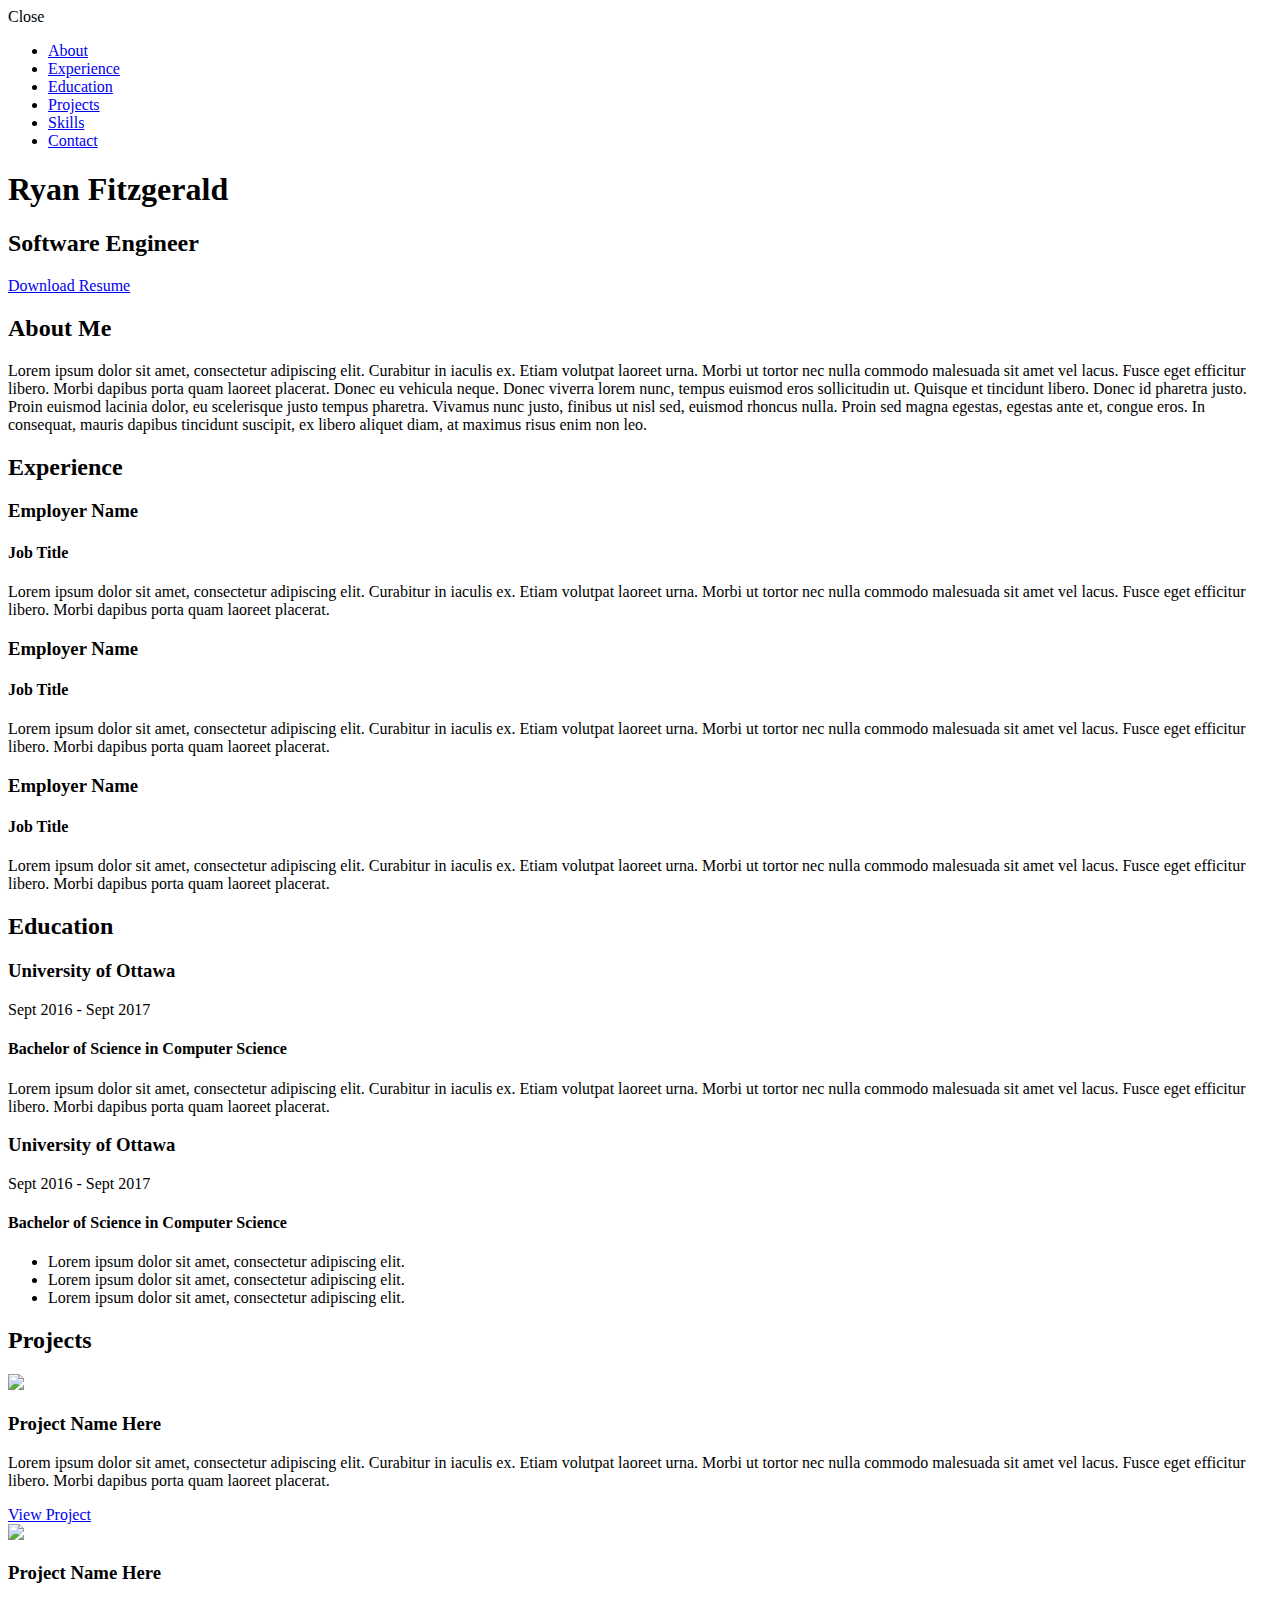
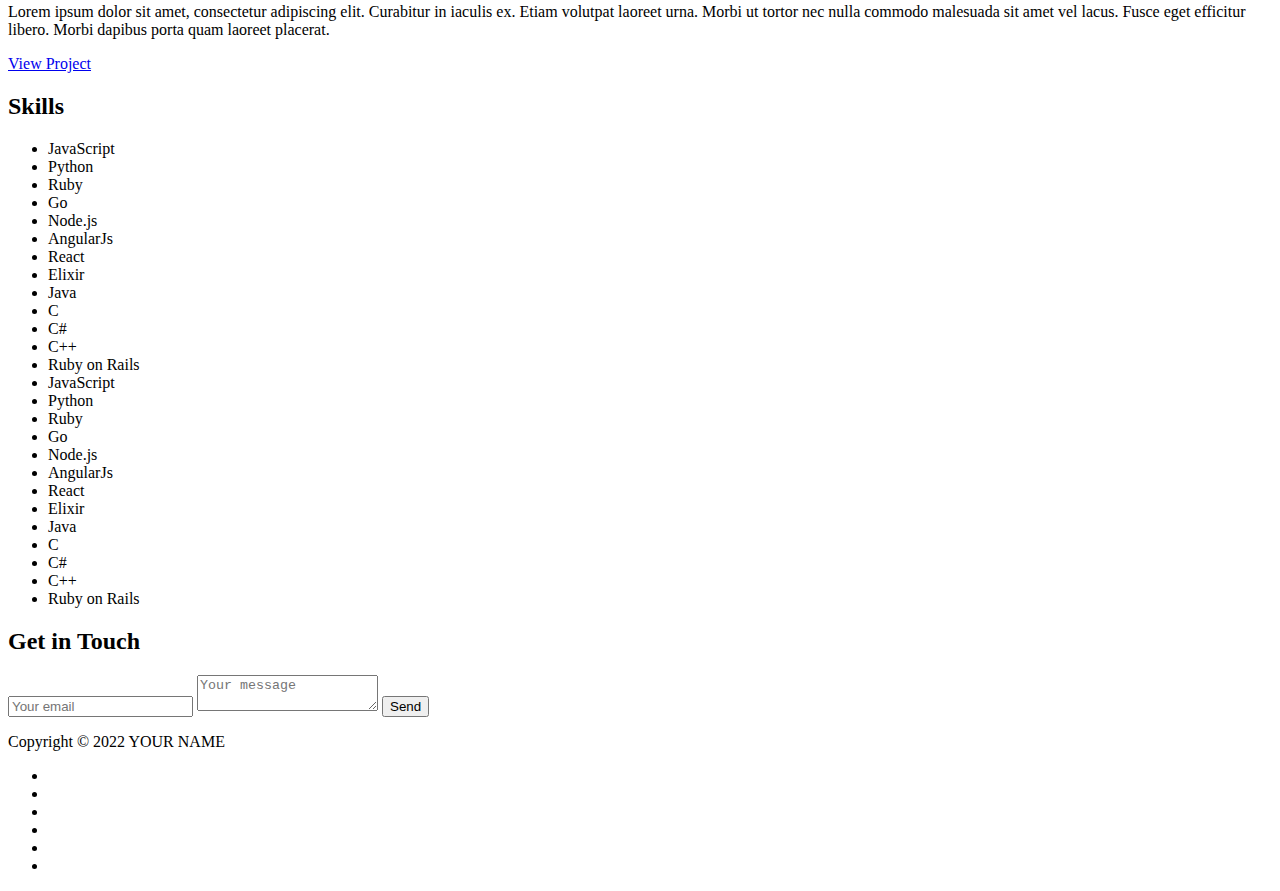
==== index.html @ 0be91e31 "Add files via upload" ====
<!DOCTYPE html>
<html class="no-js" lang="en">

<head>
    <meta charset="utf-8">
    <meta http-equiv="X-UA-Compatible" content="IE=edge">
    <meta name="viewport" content="width=device-width, initial-scale=1">
    <title>My Portfolio</title>
	<link rel="shortcut icon" href="favicon.ico" type="image/x-icon">
	<link rel="icon" href="favicon.ico" type="image/x-icon">
    <link href="https://fonts.googleapis.com/css?family=Lato:300,400,700,900" rel="stylesheet">
    <link rel="stylesheet" href="libs/font-awesome/css/font-awesome.min.css">
    <link href="css/bootstrap.min.css" rel="stylesheet">
    <link href="css/styles.css" rel="stylesheet">
</head>

<body>
    <div id="mobile-menu-open" class="shadow-large">
        <i class="fa fa-bars" aria-hidden="true"></i>
    </div>
    <!-- End #mobile-menu-toggle -->
    <header>
        <div id="mobile-menu-close">
            <span>Close</span> <i class="fa fa-times" aria-hidden="true"></i>
        </div>
        <ul id="menu" class="shadow">
            <li>
                <a href="#about">About</a>
            </li>
            <li>
                <a href="#experience">Experience</a>
            </li>
            <li>
                <a href="#education">Education</a>
            </li>
            <li>
                <a href="#projects">Projects</a>
            </li>
            <li>
                <a href="#skills">Skills</a>
            </li>
            <li>
                <a href="#contact">Contact</a>
            </li>
        </ul>
    </header>
    <!-- End header -->

    <div id="lead">
        <div id="lead-content">
            <h1>Ryan Fitzgerald</h1>
            <h2>Software Engineer</h2>
            <a href="#" class="btn-rounded-white">Download Resume</a>
        </div>
        <!-- End #lead-content -->

        <div id="lead-overlay"></div>

        <div id="lead-down">
            <span>
                <i class="fa fa-chevron-down" aria-hidden="true"></i>
            </span>
        </div>
        <!-- End #lead-down -->
    </div>
    <!-- End #lead -->

    <div id="about">
        <div class="container">
            <div class="row">
                <div class="col-md-4">
                    <h2 class="heading">About Me</h2>
                </div>
                <div class="col-md-8">
                    <p>
                        Lorem ipsum dolor sit amet, consectetur adipiscing elit. Curabitur in iaculis ex. Etiam volutpat laoreet urna. Morbi ut tortor nec nulla commodo malesuada sit amet vel lacus. Fusce eget efficitur libero. Morbi dapibus porta quam laoreet placerat. Donec
                        eu vehicula neque. Donec viverra lorem nunc, tempus euismod eros sollicitudin ut. Quisque et tincidunt libero. Donec id pharetra justo. Proin euismod lacinia dolor, eu scelerisque justo tempus pharetra. Vivamus nunc justo, finibus
                        ut nisl sed, euismod rhoncus nulla. Proin sed magna egestas, egestas ante et, congue eros. In consequat, mauris dapibus tincidunt suscipit, ex libero aliquet diam, at maximus risus enim non leo.
                    </p>
                </div>
            </div>
        </div>
    </div>
    <!-- End #about -->

    <div id="experience" class="background-alt">
        <h2 class="heading">Experience</h2>
        <div id="experience-timeline">
            <div data-date="September 2015 – September 2016">
                <h3>Employer Name</h3>
                <h4>Job Title</h4>
                <p>
                    Lorem ipsum dolor sit amet, consectetur adipiscing elit. Curabitur in iaculis ex. Etiam volutpat laoreet urna. Morbi ut tortor nec nulla commodo malesuada sit amet vel lacus. Fusce eget efficitur libero. Morbi dapibus porta quam laoreet placerat.
                </p>
            </div>

            <div data-date="September 2015 – September 2016">
                <h3>Employer Name</h3>
                <h4>Job Title</h4>
                <p>
                    Lorem ipsum dolor sit amet, consectetur adipiscing elit. Curabitur in iaculis ex. Etiam volutpat laoreet urna. Morbi ut tortor nec nulla commodo malesuada sit amet vel lacus. Fusce eget efficitur libero. Morbi dapibus porta quam laoreet placerat.
                </p>
            </div>

            <div data-date="September 2015 – September 2016">
                <h3>Employer Name</h3>
                <h4>Job Title</h4>
                <p>
                    Lorem ipsum dolor sit amet, consectetur adipiscing elit. Curabitur in iaculis ex. Etiam volutpat laoreet urna. Morbi ut tortor nec nulla commodo malesuada sit amet vel lacus. Fusce eget efficitur libero. Morbi dapibus porta quam laoreet placerat.
                </p>
            </div>
        </div>
    </div>
    <!-- End #experience -->

    <div id="education">
        <h2 class="heading">Education</h2>
        <div class="education-block">
            <h3>University of Ottawa</h3>
            <span class="education-date">Sept 2016 - Sept 2017</span>
            <h4>Bachelor of Science in Computer Science</h4>
            <p>
                Lorem ipsum dolor sit amet, consectetur adipiscing elit. Curabitur in iaculis ex. Etiam volutpat laoreet urna. Morbi ut tortor nec nulla commodo malesuada sit amet vel lacus. Fusce eget efficitur libero. Morbi dapibus porta quam laoreet placerat.
            </p>
        </div>
        <!-- End .education-block -->

        <div class="education-block">
            <h3>University of Ottawa</h3>
            <span class="education-date">Sept 2016 - Sept 2017</span>
            <h4>Bachelor of Science in Computer Science</h4>
            <ul>
                <li>
                    Lorem ipsum dolor sit amet, consectetur adipiscing elit.
                </li>
                <li>
                    Lorem ipsum dolor sit amet, consectetur adipiscing elit.
                </li>
                <li>
                    Lorem ipsum dolor sit amet, consectetur adipiscing elit.
                </li>
            </ul>
        </div>
        <!-- End .education-block -->
    </div>
    <!-- End #education -->

    <div id="projects" class="background-alt">
        <h2 class="heading">Projects</h2>
        <div class="container">
            <div class="row">
                <div class="project shadow-large">
                    <div class="project-image">
                        <img src="images/project.jpg" />
                    </div>
                    <!-- End .project-image -->
                    <div class="project-info">
                        <h3>Project Name Here</h3>
                        <p>
                            Lorem ipsum dolor sit amet, consectetur adipiscing elit. Curabitur in iaculis ex. Etiam volutpat laoreet urna. Morbi ut tortor nec nulla commodo malesuada sit amet vel lacus. Fusce eget efficitur libero. Morbi dapibus porta quam laoreet placerat.
                        </p>
                        <a href="#">View Project</a>
                    </div>
                    <!-- End .project-info -->
                </div>
                <!-- End .project -->

                <div class="project shadow-large">
                    <div class="project-image">
                        <img src="images/project.jpg" />
                    </div>
                    <!-- End .project-image -->
                    <div class="project-info">
                        <h3>Project Name Here</h3>
                        <p>
                            Lorem ipsum dolor sit amet, consectetur adipiscing elit. Curabitur in iaculis ex. Etiam volutpat laoreet urna. Morbi ut tortor nec nulla commodo malesuada sit amet vel lacus. Fusce eget efficitur libero. Morbi dapibus porta quam laoreet placerat.
                        </p>
                        <a href="#">View Project</a>
                    </div>
                    <!-- End .project-info -->
                </div>
                <!-- End .project -->
            </div>
        </div>
    </div>
    <!-- End #projects -->

    <div id="skills">
        <h2 class="heading">Skills</h2>
        <ul>
            <li>JavaScript</li>
            <li>Python</li>
            <li>Ruby</li>
            <li>Go</li>
            <li>Node.js</li>
            <li>AngularJs</li>
            <li>React</li>
            <li>Elixir</li>
            <li>Java</li>
            <li>C</li>
            <li>C#</li>
            <li>C++</li>
            <li>Ruby on Rails</li>
            <li>JavaScript</li>
            <li>Python</li>
            <li>Ruby</li>
            <li>Go</li>
            <li>Node.js</li>
            <li>AngularJs</li>
            <li>React</li>
            <li>Elixir</li>
            <li>Java</li>
            <li>C</li>
            <li>C#</li>
            <li>C++</li>
            <li>Ruby on Rails</li>
        </ul>
    </div>
    <!-- End #skills -->

    <div id="contact">
        <h2>Get in Touch</h2>
        <div id="contact-form">
            <form method="POST" action="https://formspree.io/email@email.com">
                <input type="hidden" name="_subject" value="Contact request from personal website" />
                <input type="email" name="_replyto" placeholder="Your email" required>
                <textarea name="message" placeholder="Your message" required></textarea>
                <button type="submit">Send</button>
            </form>
        </div>
        <!-- End #contact-form -->
    </div>
    <!-- End #contact -->

    <footer>
        <div class="container">
            <div class="row">
                <div class="col-sm-5 copyright">
                    <p>
                        Copyright &copy; <span id="current-year">2022</span> YOUR NAME
                    </p>
                </div>
                <div class="col-sm-2 top">
                    <span id="to-top">
                        <i class="fa fa-chevron-up" aria-hidden="true"></i>
                    </span>
                </div>
                <div class="col-sm-5 social">
                    <ul>
                        <li>
                            <a href="https://github.com/" target="_blank"><i class="fa fa-github" aria-hidden="true"></i></a>
                        </li>
                        <li>
                            <a href="https://stackoverflow.com/" target="_blank"><i class="fa fa-stack-overflow" aria-hidden="true"></i></a>
                        </li>
                        <li>
                            <a href="https://linkedin.com/" target="_blank"><i class="fa fa-linkedin" aria-hidden="true"></i></a>
                        </li>
                        <li>
                            <a href="https://www.facebook.com/" target="_blank"><i class="fa fa-facebook" aria-hidden="true"></i></a>
                        </li>
                        <li>
                            <a href="https://twitter.com/" target="_blank"><i class="fa fa-twitter" aria-hidden="true"></i></a>
                        </li>
                        <li>
                            <a href="https://plus.google.com/" target="_blank"><i class="fa fa-google-plus" aria-hidden="true"></i></a>
                        </li>
                    </ul>
                </div>
            </div>
        </div>
    </footer>
    <!-- End footer -->

    <script src="https://ajax.googleapis.com/ajax/libs/jquery/1.12.4/jquery.min.js"></script>
    <script src="js/scripts.min.js"></script>
</body>

</html>
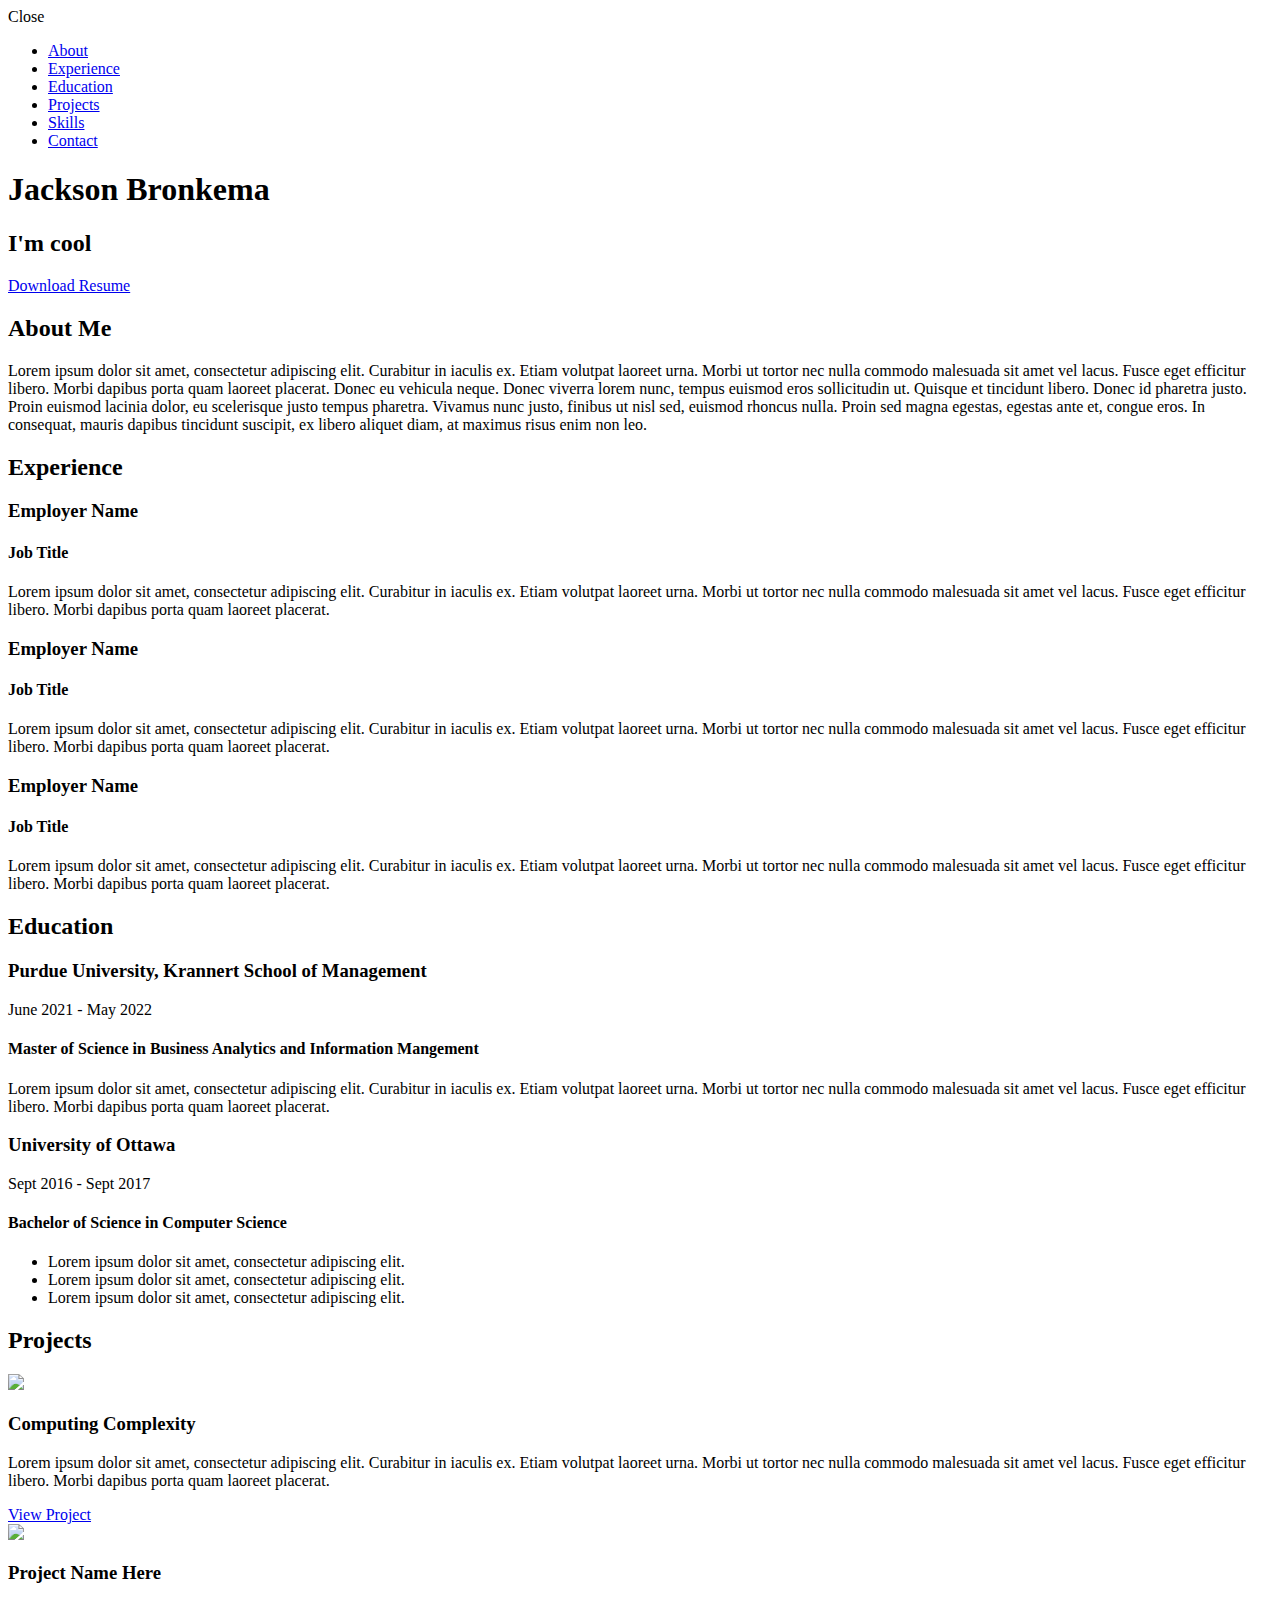
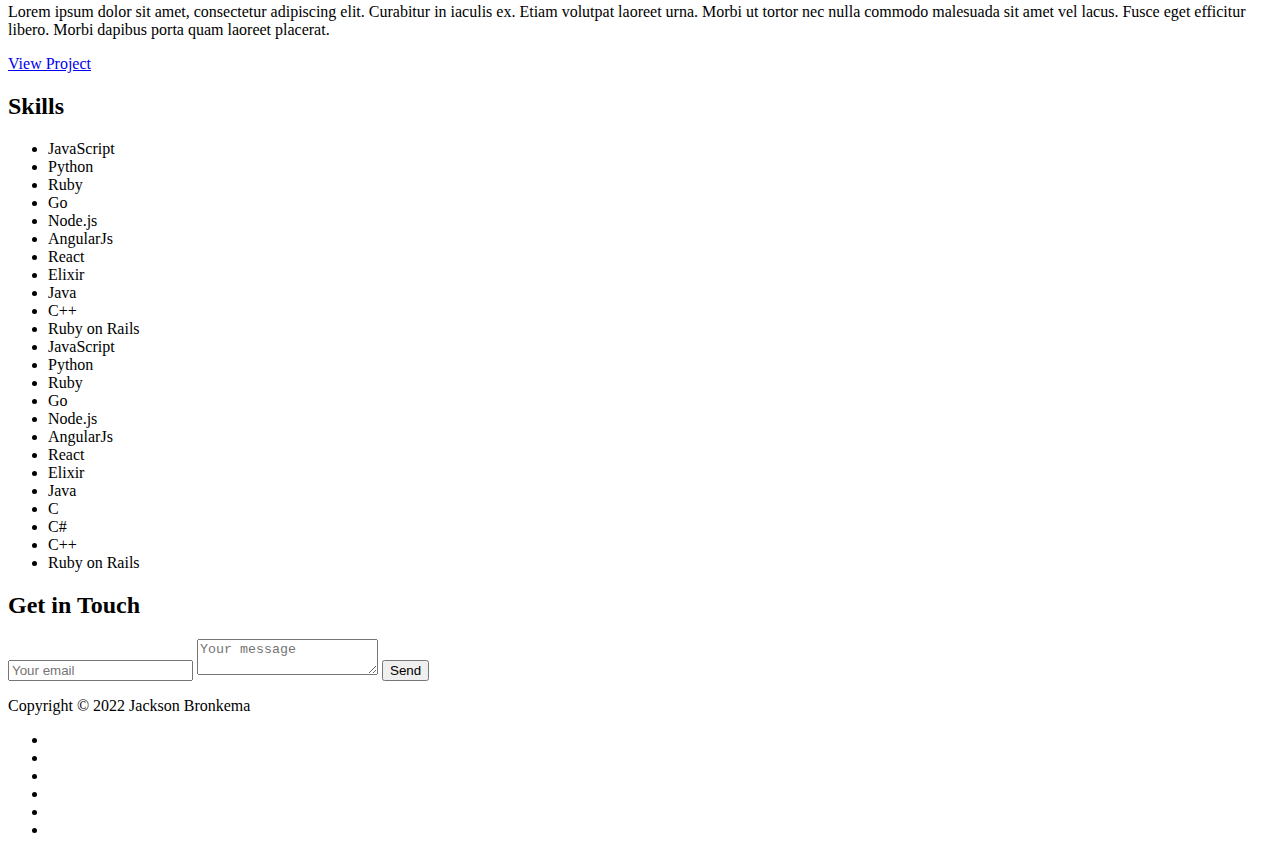
==== commit e315592c: "Add files via upload" ====
--- a/index.html
+++ b/index.html
@@ -48,9 +48,9 @@
 
     <div id="lead">
         <div id="lead-content">
-            <h1>Ryan Fitzgerald</h1>
-            <h2>Software Engineer</h2>
-            <a href="#" class="btn-rounded-white">Download Resume</a>
+            <h1>Jackson Bronkema</h1>
+            <h2>I'm cool</h2>
+            <a href="Jackson Bronkema Resume.pdf" class="btn-rounded-white">Download Resume</a>
         </div>
         <!-- End #lead-content -->
 
@@ -116,9 +116,9 @@
     <div id="education">
         <h2 class="heading">Education</h2>
         <div class="education-block">
-            <h3>University of Ottawa</h3>
-            <span class="education-date">Sept 2016 - Sept 2017</span>
-            <h4>Bachelor of Science in Computer Science</h4>
+            <h3>Purdue University, Krannert School of Management</h3>
+            <span class="education-date">June 2021 - May 2022</span>
+            <h4>Master of Science in Business Analytics and Information Mangement</h4>
             <p>
                 Lorem ipsum dolor sit amet, consectetur adipiscing elit. Curabitur in iaculis ex. Etiam volutpat laoreet urna. Morbi ut tortor nec nulla commodo malesuada sit amet vel lacus. Fusce eget efficitur libero. Morbi dapibus porta quam laoreet placerat.
             </p>
@@ -151,6 +151,22 @@
             <div class="row">
                 <div class="project shadow-large">
                     <div class="project-image">
+                        <img src="images/toyota.jpg" />
+                    </div>
+                    <!-- End .project-image -->
+                    <div class="project-info">
+                        <h3>Computing Complexity</h3>
+                        <p>
+                            Lorem ipsum dolor sit amet, consectetur adipiscing elit. Curabitur in iaculis ex. Etiam volutpat laoreet urna. Morbi ut tortor nec nulla commodo malesuada sit amet vel lacus. Fusce eget efficitur libero. Morbi dapibus porta quam laoreet placerat.
+                        </p>
+                        <a href="portfolio/aud.html">View Project</a>
+                    </div>
+                    <!-- End .project-info -->
+                </div>
+                <!-- End .project -->
+
+                <div class="project shadow-large">
+                    <div class="project-image">
                         <img src="images/project.jpg" />
                     </div>
                     <!-- End .project-image -->
@@ -159,23 +175,7 @@
                         <p>
                             Lorem ipsum dolor sit amet, consectetur adipiscing elit. Curabitur in iaculis ex. Etiam volutpat laoreet urna. Morbi ut tortor nec nulla commodo malesuada sit amet vel lacus. Fusce eget efficitur libero. Morbi dapibus porta quam laoreet placerat.
                         </p>
-                        <a href="#">View Project</a>
-                    </div>
-                    <!-- End .project-info -->
-                </div>
-                <!-- End .project -->
-
-                <div class="project shadow-large">
-                    <div class="project-image">
-                        <img src="images/project.jpg" />
-                    </div>
-                    <!-- End .project-image -->
-                    <div class="project-info">
-                        <h3>Project Name Here</h3>
-                        <p>
-                            Lorem ipsum dolor sit amet, consectetur adipiscing elit. Curabitur in iaculis ex. Etiam volutpat laoreet urna. Morbi ut tortor nec nulla commodo malesuada sit amet vel lacus. Fusce eget efficitur libero. Morbi dapibus porta quam laoreet placerat.
-                        </p>
-                        <a href="#">View Project</a>
+                        <a href="portfolio/hulu.html">View Project</a>
                     </div>
                     <!-- End .project-info -->
                 </div>
@@ -197,8 +197,6 @@
             <li>React</li>
             <li>Elixir</li>
             <li>Java</li>
-            <li>C</li>
-            <li>C#</li>
             <li>C++</li>
             <li>Ruby on Rails</li>
             <li>JavaScript</li>
@@ -237,7 +235,7 @@
             <div class="row">
                 <div class="col-sm-5 copyright">
                     <p>
-                        Copyright &copy; <span id="current-year">2022</span> YOUR NAME
+                        Copyright &copy; <span id="current-year">2022</span> Jackson Bronkema
                     </p>
                 </div>
                 <div class="col-sm-2 top">
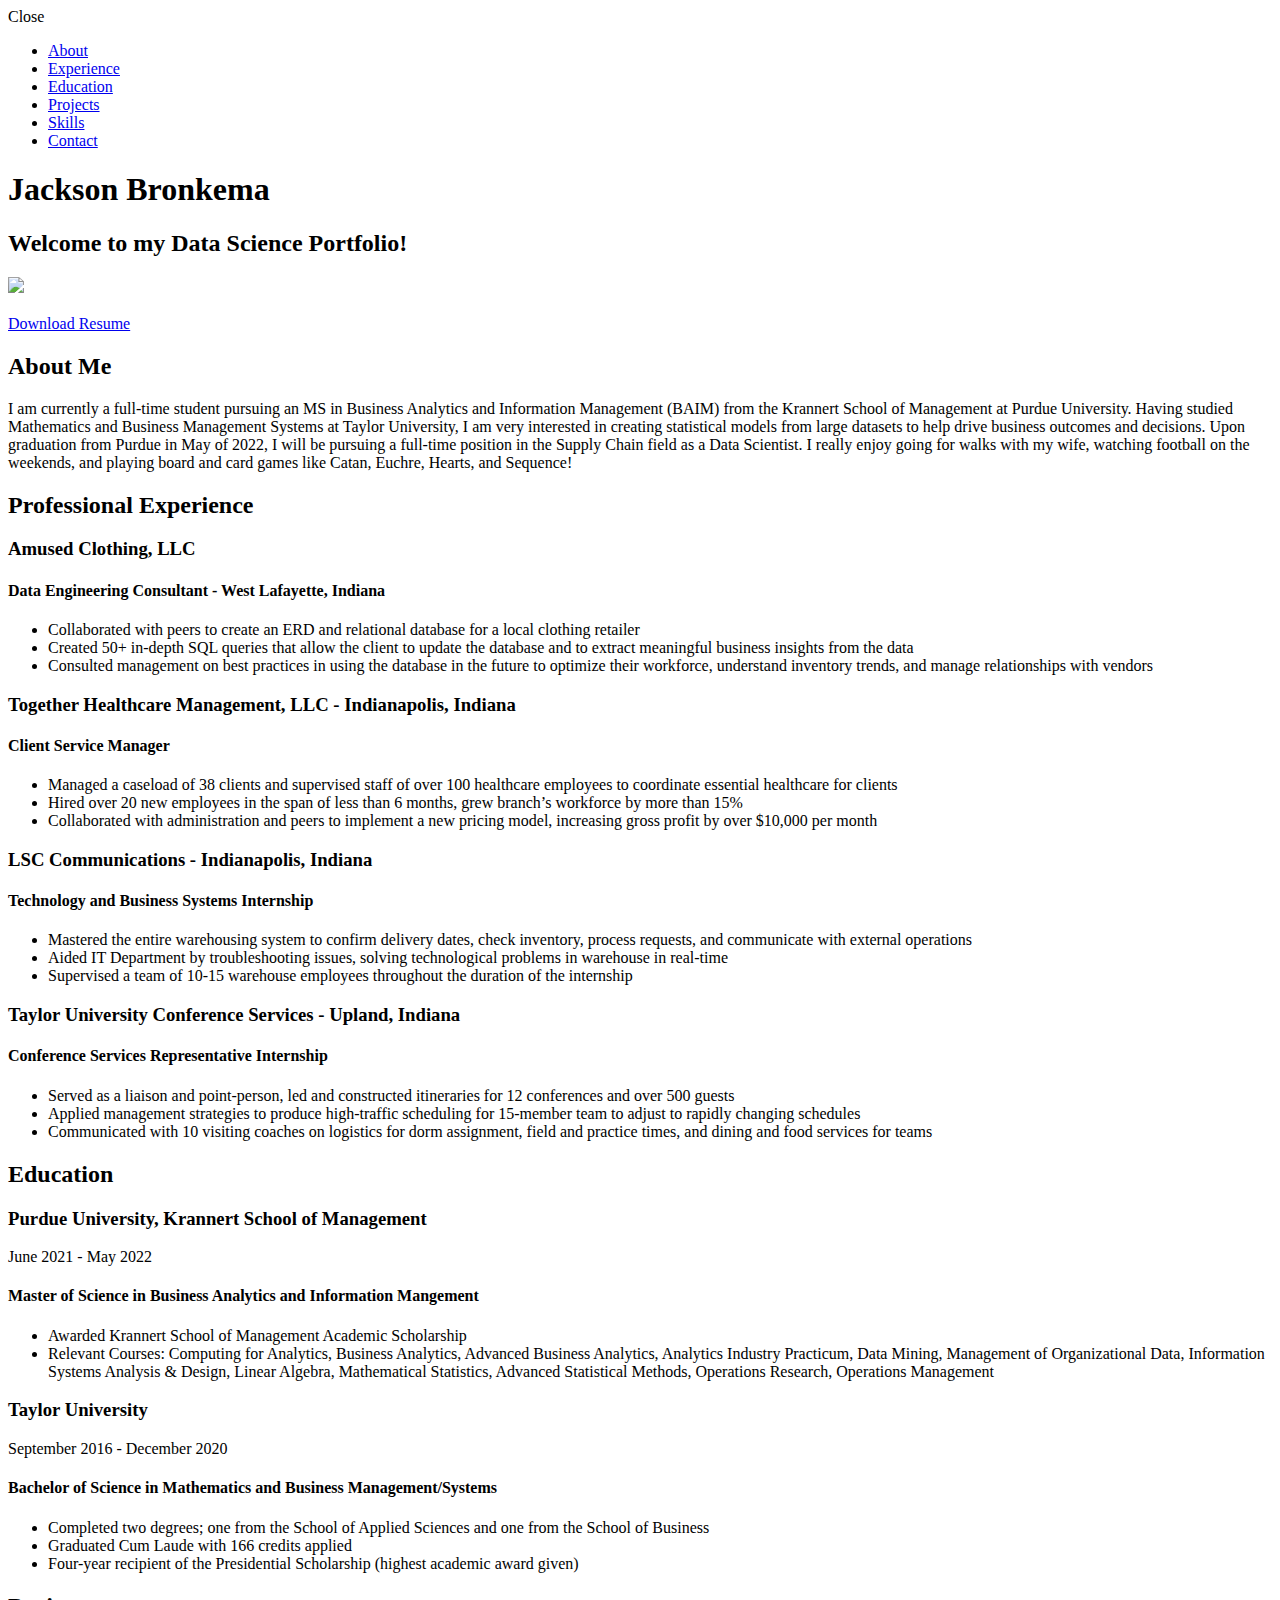
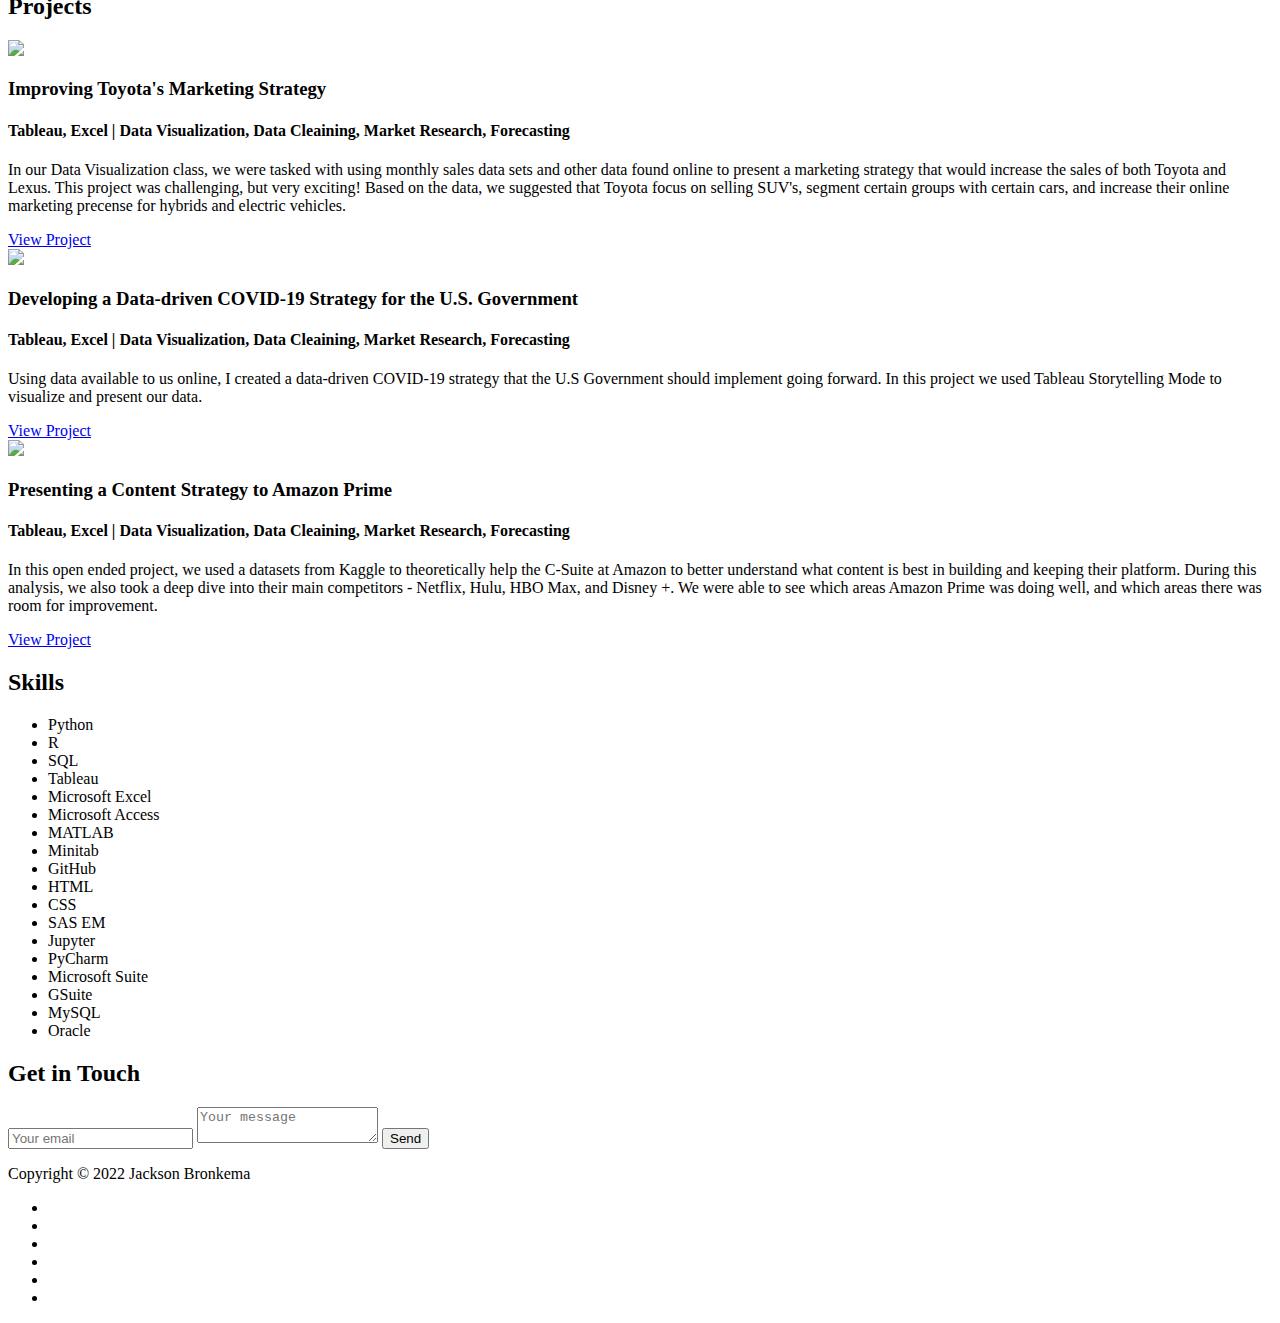
==== commit 5fb57112: "Add files via upload" ====
--- a/index.html
+++ b/index.html
@@ -5,7 +5,7 @@
     <meta charset="utf-8">
     <meta http-equiv="X-UA-Compatible" content="IE=edge">
     <meta name="viewport" content="width=device-width, initial-scale=1">
-    <title>My Portfolio</title>
+    <title>Jackson Bronkema's Portfolio</title>
 	<link rel="shortcut icon" href="favicon.ico" type="image/x-icon">
 	<link rel="icon" href="favicon.ico" type="image/x-icon">
     <link href="https://fonts.googleapis.com/css?family=Lato:300,400,700,900" rel="stylesheet">
@@ -49,7 +49,10 @@
     <div id="lead">
         <div id="lead-content">
             <h1>Jackson Bronkema</h1>
-            <h2>I'm cool</h2>
+            <h2>Welcome to my Data Science Portfolio!</h2>
+            <img src="images/small_headshot.jpg" />
+            <br>
+            <br>
             <a href="Jackson Bronkema Resume.pdf" class="btn-rounded-white">Download Resume</a>
         </div>
         <!-- End #lead-content -->
@@ -73,9 +76,11 @@
                 </div>
                 <div class="col-md-8">
                     <p>
-                        Lorem ipsum dolor sit amet, consectetur adipiscing elit. Curabitur in iaculis ex. Etiam volutpat laoreet urna. Morbi ut tortor nec nulla commodo malesuada sit amet vel lacus. Fusce eget efficitur libero. Morbi dapibus porta quam laoreet placerat. Donec
-                        eu vehicula neque. Donec viverra lorem nunc, tempus euismod eros sollicitudin ut. Quisque et tincidunt libero. Donec id pharetra justo. Proin euismod lacinia dolor, eu scelerisque justo tempus pharetra. Vivamus nunc justo, finibus
-                        ut nisl sed, euismod rhoncus nulla. Proin sed magna egestas, egestas ante et, congue eros. In consequat, mauris dapibus tincidunt suscipit, ex libero aliquet diam, at maximus risus enim non leo.
+                      I am currently a full-time student pursuing an MS in Business Analytics and Information Management (BAIM)
+                      from the Krannert School of Management at Purdue University. Having studied Mathematics and Business Management Systems at
+                      Taylor University, I am very interested in creating statistical models from large datasets to help drive business outcomes
+                      and decisions. Upon graduation from Purdue in May of 2022, I will be pursuing a full-time position in the Supply Chain field as a Data Scientist.
+                      I really enjoy going for walks with my wife, watching football on the weekends, and playing board and card games like Catan, Euchre, Hearts, and Sequence!
                     </p>
                 </div>
             </div>
@@ -84,33 +89,79 @@
     <!-- End #about -->
 
     <div id="experience" class="background-alt">
-        <h2 class="heading">Experience</h2>
+        <h2 class="heading">Professional Experience</h2>
         <div id="experience-timeline">
-            <div data-date="September 2015 – September 2016">
-                <h3>Employer Name</h3>
-                <h4>Job Title</h4>
-                <p>
-                    Lorem ipsum dolor sit amet, consectetur adipiscing elit. Curabitur in iaculis ex. Etiam volutpat laoreet urna. Morbi ut tortor nec nulla commodo malesuada sit amet vel lacus. Fusce eget efficitur libero. Morbi dapibus porta quam laoreet placerat.
-                </p>
-            </div>
-
-            <div data-date="September 2015 – September 2016">
-                <h3>Employer Name</h3>
-                <h4>Job Title</h4>
-                <p>
-                    Lorem ipsum dolor sit amet, consectetur adipiscing elit. Curabitur in iaculis ex. Etiam volutpat laoreet urna. Morbi ut tortor nec nulla commodo malesuada sit amet vel lacus. Fusce eget efficitur libero. Morbi dapibus porta quam laoreet placerat.
-                </p>
-            </div>
-
-            <div data-date="September 2015 – September 2016">
-                <h3>Employer Name</h3>
-                <h4>Job Title</h4>
-                <p>
-                    Lorem ipsum dolor sit amet, consectetur adipiscing elit. Curabitur in iaculis ex. Etiam volutpat laoreet urna. Morbi ut tortor nec nulla commodo malesuada sit amet vel lacus. Fusce eget efficitur libero. Morbi dapibus porta quam laoreet placerat.
-                </p>
-            </div>
-        </div>
-    </div>
+            <div data-date="October 2021 – December 2021">
+                <h3>Amused Clothing, LLC</h3>
+                <h4>Data Engineering Consultant - West Lafayette, Indiana</h4>
+                <ul>
+                    <li>
+                    Collaborated with peers to create an ERD and relational database for a local clothing retailer
+                    </li>
+                    <li>
+                    Created 50+ in-depth SQL queries that allow the client to update the database and to extract meaningful business insights from the data
+                    </li>
+                    <li>
+                    Consulted management on best practices in using the database in the future to optimize their workforce, understand inventory trends, and manage relationships with vendors
+                    </li>
+                </ul>
+            </div>
+
+            <div data-date="January 2021 – May 2021">
+                <h3>Together Healthcare Management, LLC - Indianapolis, Indiana</h3>
+                <h4>Client Service Manager</h4>
+                <ul>
+                    <li>
+                    Managed a caseload of 38 clients and supervised staff of over 100 healthcare employees to coordinate essential healthcare for clients
+                    </li>
+                    <li>
+                    Hired over 20 new employees in the span of less than 6 months, grew branch’s workforce by more than 15%
+                    </li>
+                    <li>
+                    Collaborated with administration and peers to implement a new pricing model, increasing gross profit by over $10,000 per month
+                    </li>
+                </ul>
+            </div>
+
+            <div data-date="May 2019 – August 2019">
+                <h3>LSC Communications - Indianapolis, Indiana</h3>
+                <h4>Technology and Business Systems Internship</h4>
+                <ul>
+                    <li>
+                    Mastered the entire warehousing system to confirm delivery dates, check inventory, process requests, and communicate with external operations
+                    <li>
+                    Aided IT Department by troubleshooting issues, solving technological problems in warehouse in real-time
+                    </li>
+                    <li>
+                    Supervised a team of 10-15 warehouse employees throughout the duration of the internship
+                    </li>
+                </ul>
+            </div>
+
+            <div data-date="May 2019 – August 2019">
+                <h3>Taylor University Conference Services - Upland, Indiana</h3>
+                <h4>Conference Services Representative Internship</h4>
+                <ul>
+                    <li>
+                    Served as a liaison and point-person, led and constructed itineraries for 12 conferences and over 500 guests
+                    </li>
+                    <li>
+                    Applied management strategies to produce high-traffic scheduling for 15-member team to adjust to rapidly changing schedules
+                    </li>
+                    <li>
+                    Communicated with 10 visiting coaches on logistics for dorm assignment, field and practice times, and dining and food services for teams
+                    </li>
+                </ul>
+              </div>
+            </div>
+          </div>
+
+        </div>
+    </div>
+
+
+
+
     <!-- End #experience -->
 
     <div id="education">
@@ -119,25 +170,31 @@
             <h3>Purdue University, Krannert School of Management</h3>
             <span class="education-date">June 2021 - May 2022</span>
             <h4>Master of Science in Business Analytics and Information Mangement</h4>
-            <p>
-                Lorem ipsum dolor sit amet, consectetur adipiscing elit. Curabitur in iaculis ex. Etiam volutpat laoreet urna. Morbi ut tortor nec nulla commodo malesuada sit amet vel lacus. Fusce eget efficitur libero. Morbi dapibus porta quam laoreet placerat.
-            </p>
+            <ul>
+                <li>
+                Awarded Krannert School of Management Academic Scholarship
+                </li>
+                <li>
+                Relevant Courses: Computing for Analytics, Business Analytics, Advanced Business Analytics, Analytics Industry Practicum, Data Mining, Management of Organizational Data, Information Systems Analysis & Design, Linear Algebra, Mathematical Statistics, Advanced Statistical Methods, Operations Research, Operations Management
+                </li>
+            </ul>
+
         </div>
         <!-- End .education-block -->
 
         <div class="education-block">
-            <h3>University of Ottawa</h3>
-            <span class="education-date">Sept 2016 - Sept 2017</span>
-            <h4>Bachelor of Science in Computer Science</h4>
+            <h3>Taylor University</h3>
+            <span class="education-date">September 2016 - December 2020</span>
+            <h4>Bachelor of Science in Mathematics and Business Management/Systems</h4>
             <ul>
                 <li>
-                    Lorem ipsum dolor sit amet, consectetur adipiscing elit.
-                </li>
-                <li>
-                    Lorem ipsum dolor sit amet, consectetur adipiscing elit.
-                </li>
-                <li>
-                    Lorem ipsum dolor sit amet, consectetur adipiscing elit.
+                Completed two degrees; one from the School of Applied Sciences and one from the School of Business
+                </li>
+                <li>
+                Graduated Cum Laude with 166 credits applied
+                </li>
+                <li>
+                Four-year recipient of the Presidential Scholarship (highest academic award given)
                 </li>
             </ul>
         </div>
@@ -155,11 +212,15 @@
                     </div>
                     <!-- End .project-image -->
                     <div class="project-info">
-                        <h3>Computing Complexity</h3>
+                        <h3>Improving Toyota's Marketing Strategy</h3>
+                        <h4>Tableau, Excel | Data Visualization, Data Cleaining, Market Research, Forecasting</h4>
                         <p>
-                            Lorem ipsum dolor sit amet, consectetur adipiscing elit. Curabitur in iaculis ex. Etiam volutpat laoreet urna. Morbi ut tortor nec nulla commodo malesuada sit amet vel lacus. Fusce eget efficitur libero. Morbi dapibus porta quam laoreet placerat.
+                            In our Data Visualization class, we were tasked with using monthly sales data sets and other data found online to present
+                            a marketing strategy that would increase the sales of both Toyota and Lexus. This project was challenging, but very exciting!
+                            Based on the data, we suggested that Toyota focus on selling SUV's, segment certain groups with certain cars, and increase
+                            their online marketing precense for hybrids and electric vehicles.
                         </p>
-                        <a href="portfolio/aud.html">View Project</a>
+                        <a href="portfolio/toyota.html">View Project</a>
                     </div>
                     <!-- End .project-info -->
                 </div>
@@ -167,51 +228,71 @@
 
                 <div class="project shadow-large">
                     <div class="project-image">
-                        <img src="images/project.jpg" />
+                        <img src="images/covid_image.jpg" />
                     </div>
                     <!-- End .project-image -->
                     <div class="project-info">
-                        <h3>Project Name Here</h3>
+                        <h3>Developing a Data-driven COVID-19 Strategy for the U.S. Government</h3>
+                        <h4>Tableau, Excel | Data Visualization, Data Cleaining, Market Research, Forecasting</h4>
                         <p>
-                            Lorem ipsum dolor sit amet, consectetur adipiscing elit. Curabitur in iaculis ex. Etiam volutpat laoreet urna. Morbi ut tortor nec nulla commodo malesuada sit amet vel lacus. Fusce eget efficitur libero. Morbi dapibus porta quam laoreet placerat.
+                            Using data available to us online, I created a data-driven COVID-19 strategy that the U.S Government should implement
+                            going forward. In this project we used Tableau Storytelling Mode to visualize and present our data.
                         </p>
                         <a href="portfolio/hulu.html">View Project</a>
                     </div>
                     <!-- End .project-info -->
                 </div>
                 <!-- End .project -->
-            </div>
-        </div>
-    </div>
+
+                <div class="project shadow-large">
+                    <div class="project-image">
+                        <img src="images/amazon_prime_image.jpg" />
+                    </div>
+                    <!-- End .project-image -->
+                    <div class="project-info">
+                        <h3>Presenting a Content Strategy to Amazon Prime</h3>
+                        <h4>Tableau, Excel | Data Visualization, Data Cleaining, Market Research, Forecasting</h4>
+                        <p>
+                            In this open ended project, we used a datasets from Kaggle to theoretically help the C-Suite at Amazon to better understand
+                            what content is best in building and keeping their platform. During this analysis, we also took a deep dive into their main
+                            competitors - Netflix, Hulu, HBO Max, and Disney +. We were able to see which areas Amazon Prime was doing well,
+                            and which areas there was room for improvement.
+                        </p>
+                        <a href="portfolio/hulu.html">View Project</a>
+                    </div>
+                    <!-- End .project-info -->
+                </div>
+                <!-- End .project -->
+
+            </div>
+        </div>
+    </div>
+
+
     <!-- End #projects -->
 
     <div id="skills">
         <h2 class="heading">Skills</h2>
         <ul>
-            <li>JavaScript</li>
             <li>Python</li>
-            <li>Ruby</li>
-            <li>Go</li>
-            <li>Node.js</li>
-            <li>AngularJs</li>
-            <li>React</li>
-            <li>Elixir</li>
-            <li>Java</li>
-            <li>C++</li>
-            <li>Ruby on Rails</li>
-            <li>JavaScript</li>
-            <li>Python</li>
-            <li>Ruby</li>
-            <li>Go</li>
-            <li>Node.js</li>
-            <li>AngularJs</li>
-            <li>React</li>
-            <li>Elixir</li>
-            <li>Java</li>
-            <li>C</li>
-            <li>C#</li>
-            <li>C++</li>
-            <li>Ruby on Rails</li>
+            <li>R</li>
+            <li>SQL</li>
+            <li>Tableau</li>
+            <li>Microsoft Excel</li>
+            <li>Microsoft Access</li>
+            <li>MATLAB</li>
+            <li>Minitab</li>
+            <li>GitHub</li>
+            <li>HTML</li>
+            <li>CSS</li>
+            <li>SAS EM</li>
+            <li>Jupyter</li>
+            <li>PyCharm</li>
+            <li>Microsoft Suite</li>
+            <li>GSuite</li>
+            <li>MySQL</li>
+            <li>Oracle</li>
+
         </ul>
     </div>
     <!-- End #skills -->
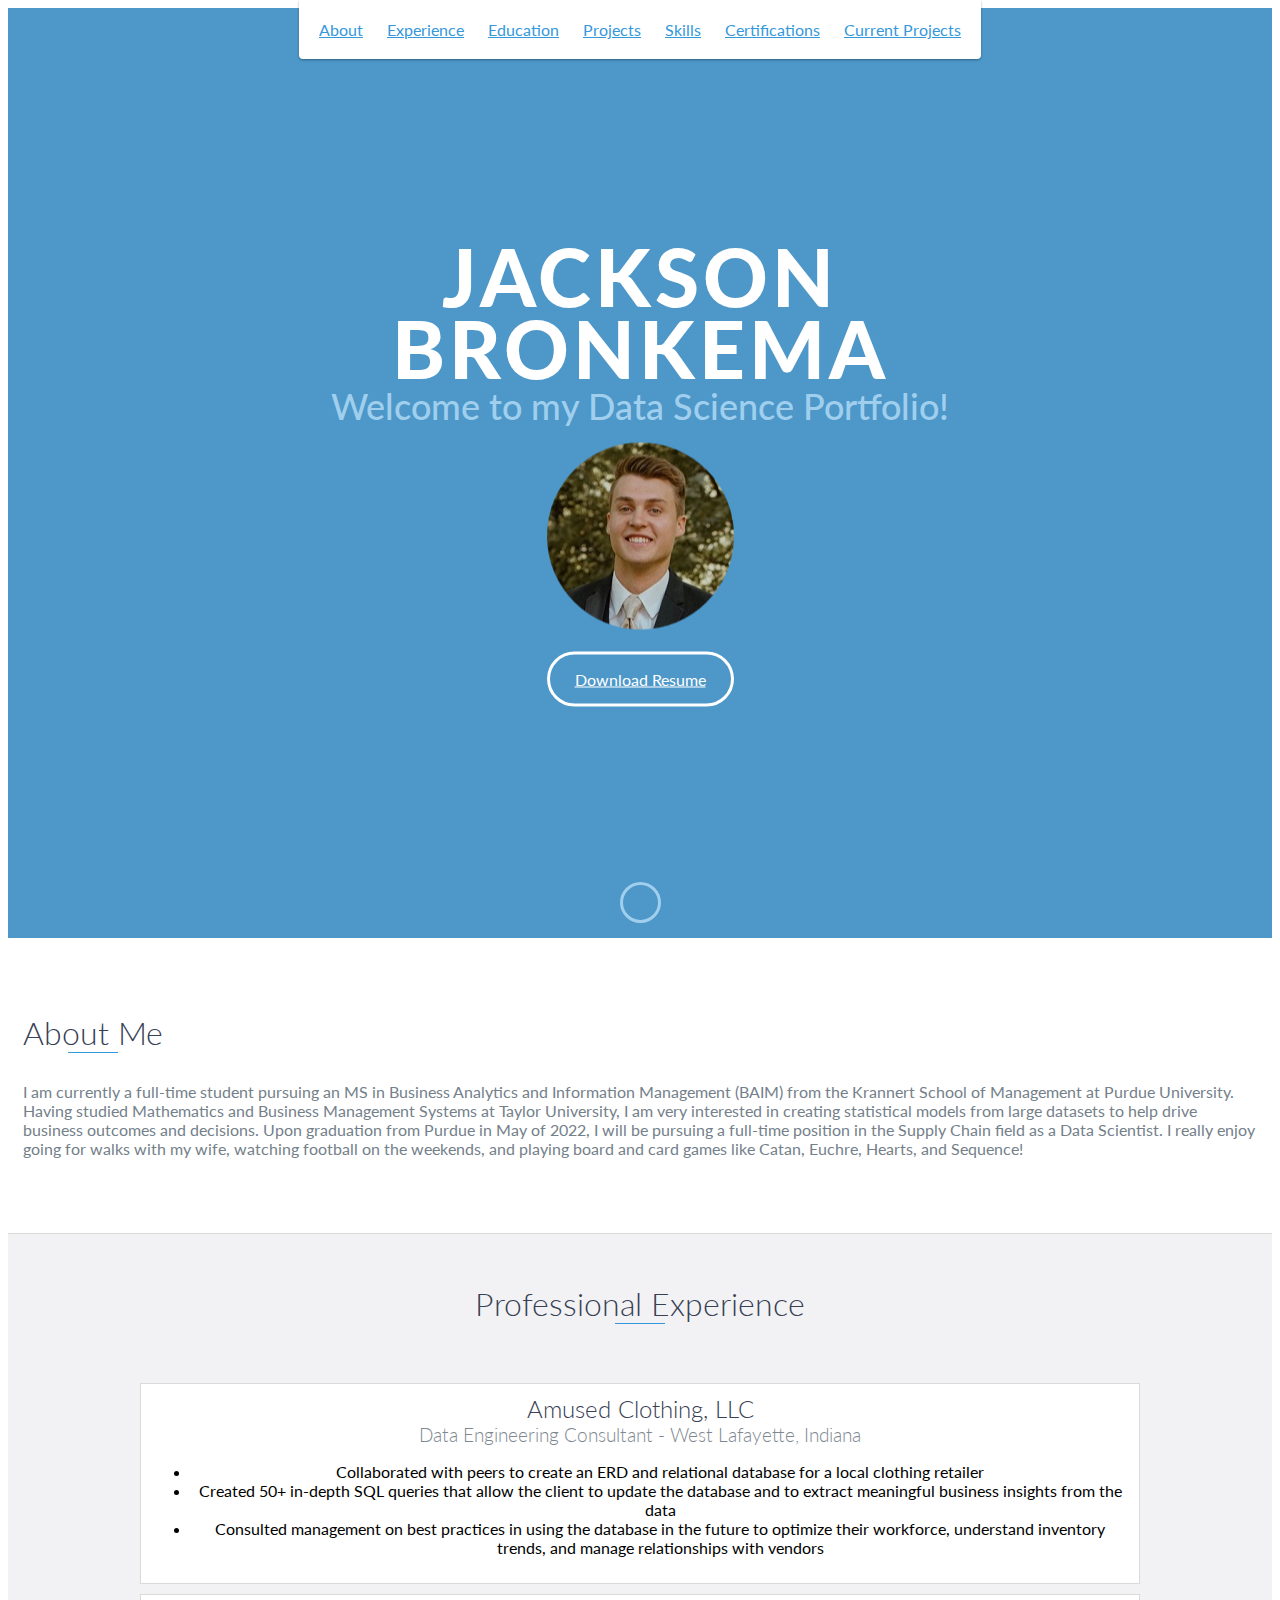
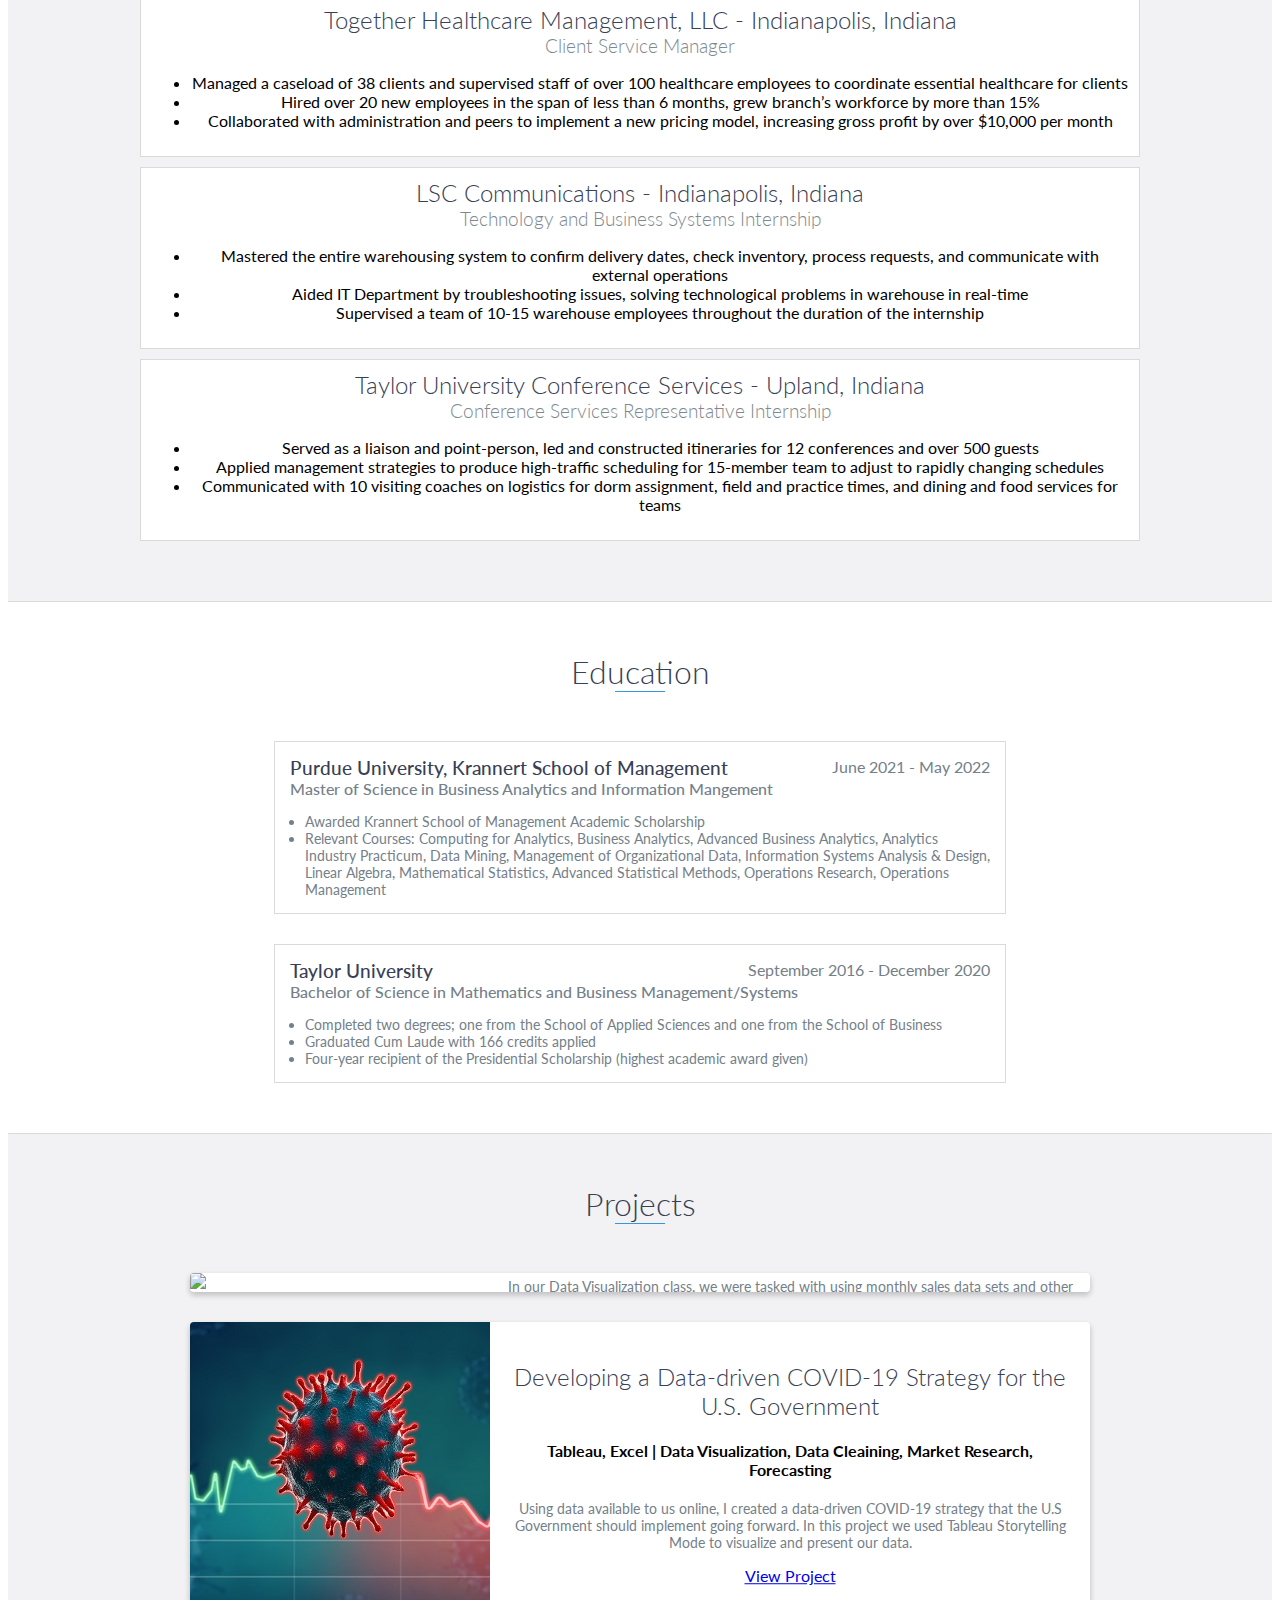
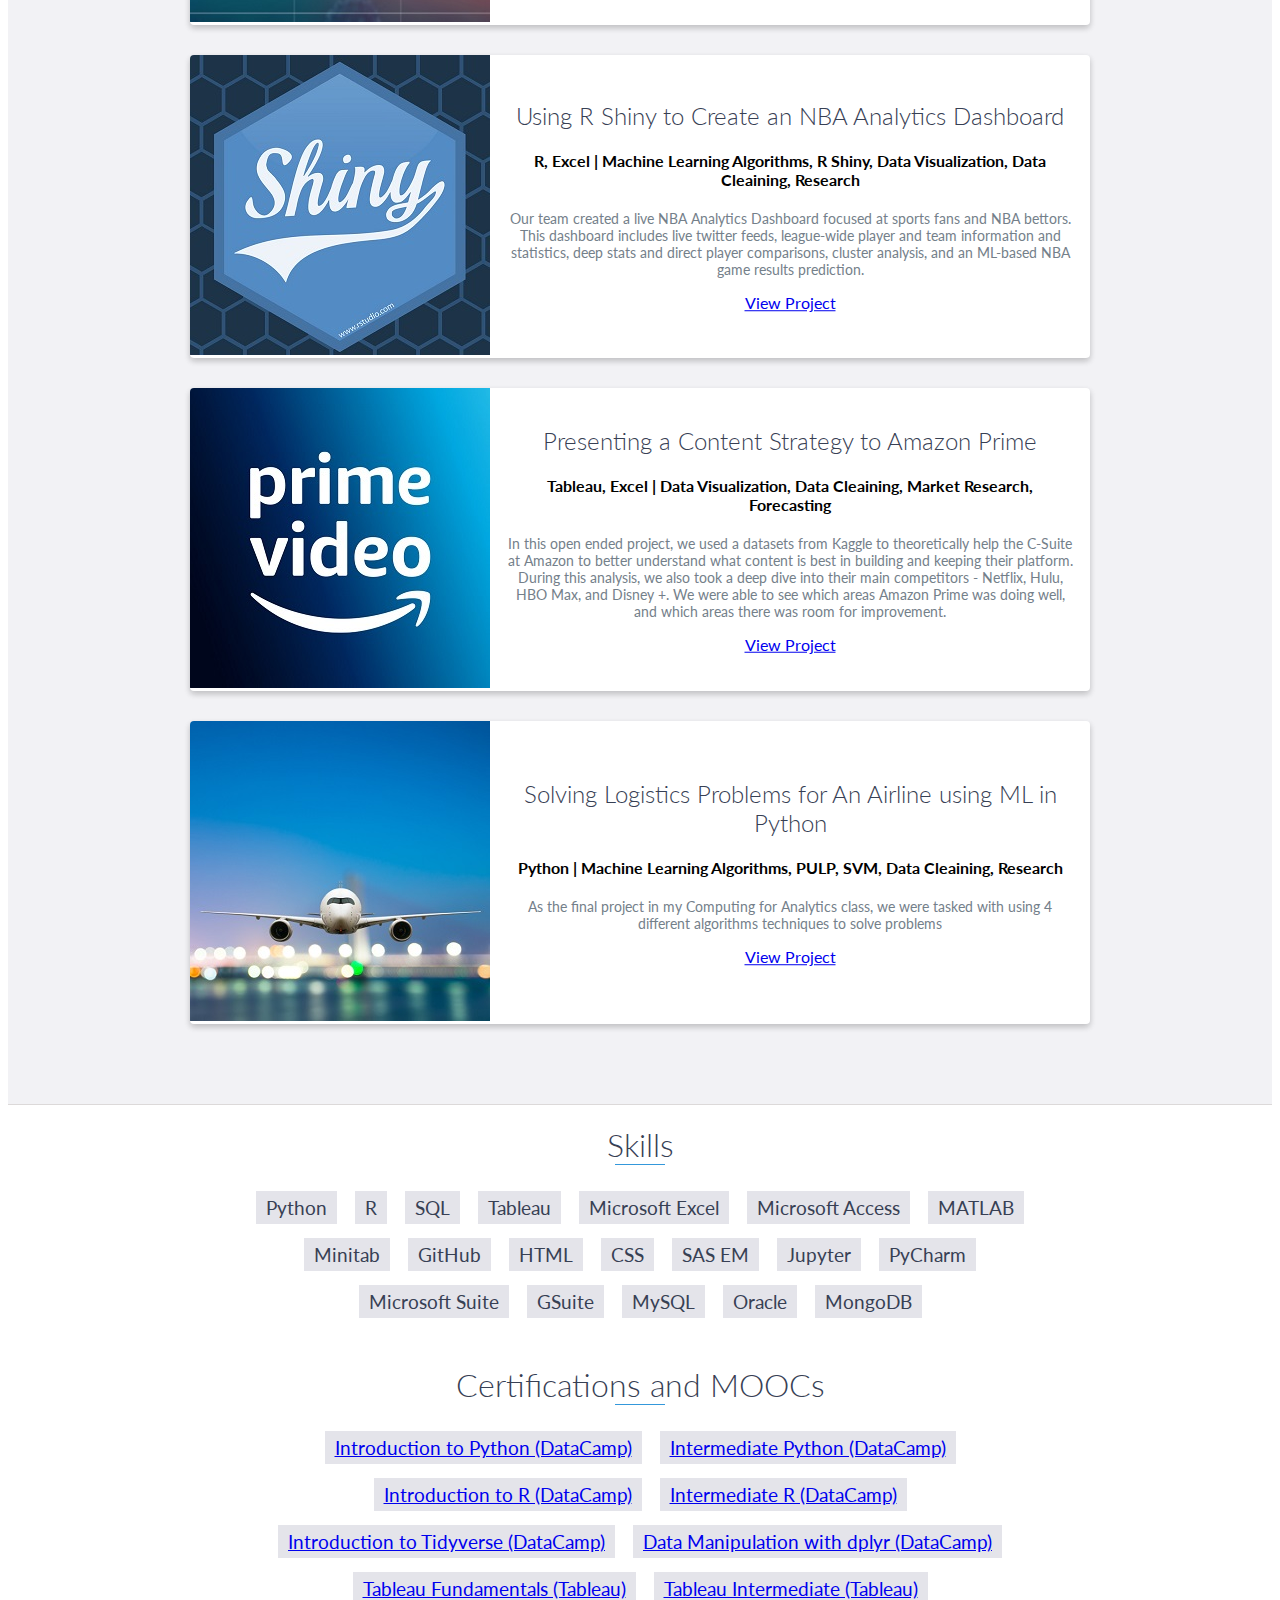
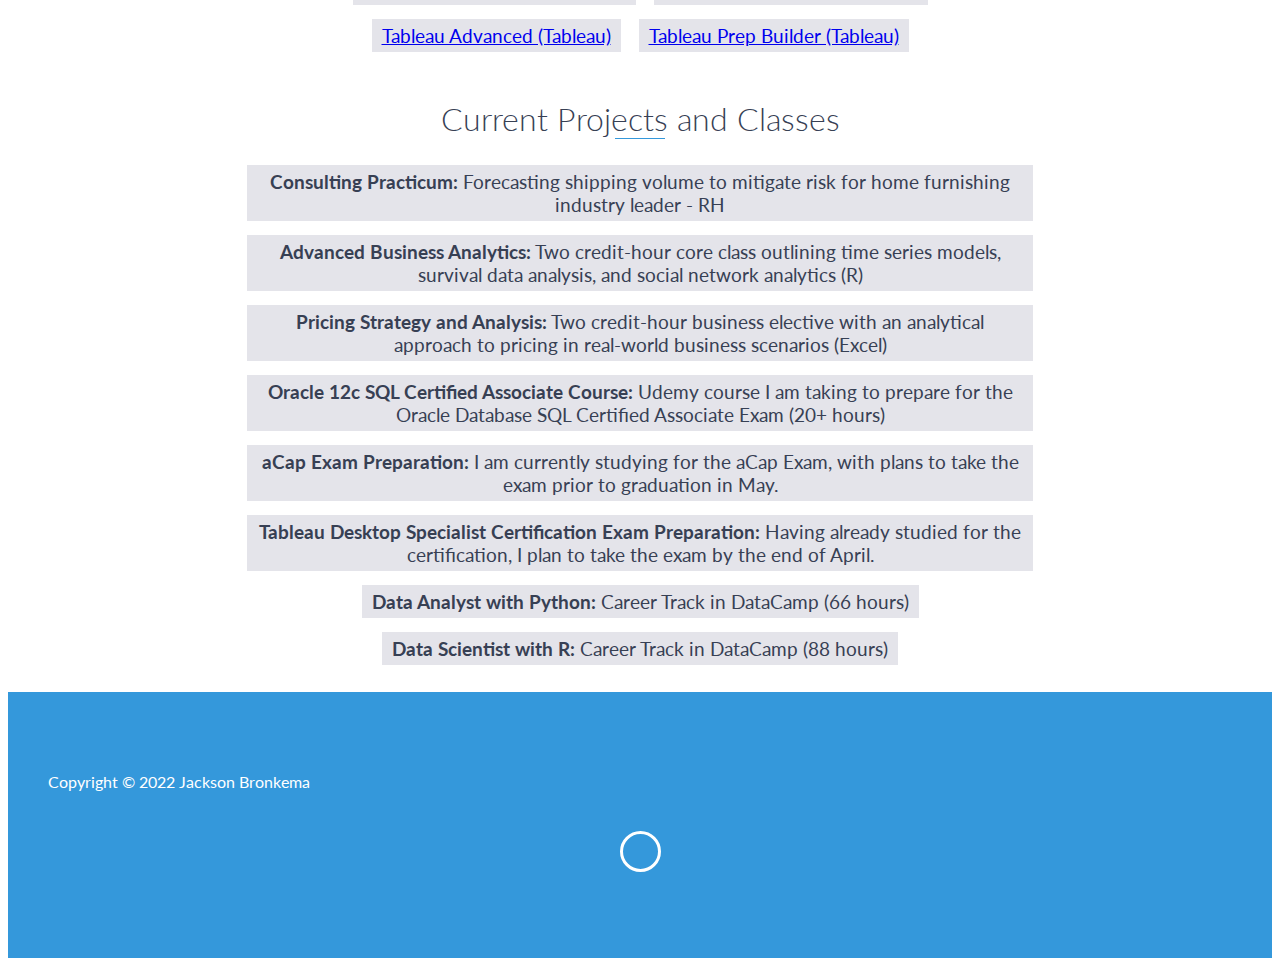
==== commit facd4c92: "Add files via upload" ====
--- a/index.html
+++ b/index.html
@@ -40,7 +40,10 @@
                 <a href="#skills">Skills</a>
             </li>
             <li>
-                <a href="#contact">Contact</a>
+                <a href="#certifications">Certifications</a>
+            </li>
+            <li>
+                <a href="#CurrentProjects">Current Projects</a>
             </li>
         </ul>
     </header>
@@ -50,7 +53,7 @@
         <div id="lead-content">
             <h1>Jackson Bronkema</h1>
             <h2>Welcome to my Data Science Portfolio!</h2>
-            <img src="images/small_headshot.jpg" />
+            <img src="images/Picture1.png" />
             <br>
             <br>
             <a href="Jackson Bronkema Resume.pdf" class="btn-rounded-white">Download Resume</a>
@@ -138,7 +141,7 @@
                 </ul>
             </div>
 
-            <div data-date="May 2019 – August 2019">
+            <div data-date="June 2018 – August 2018">
                 <h3>Taylor University Conference Services - Upland, Indiana</h3>
                 <h4>Conference Services Representative Internship</h4>
                 <ul>
@@ -238,11 +241,32 @@
                             Using data available to us online, I created a data-driven COVID-19 strategy that the U.S Government should implement
                             going forward. In this project we used Tableau Storytelling Mode to visualize and present our data.
                         </p>
-                        <a href="portfolio/hulu.html">View Project</a>
+                        <a href="portfolio/covid.html">View Project</a>
                     </div>
                     <!-- End .project-info -->
                 </div>
                 <!-- End .project -->
+
+
+                <!-- R Shiny App Project -->
+                <div class="project shadow-large">
+                    <div class="project-image">
+                        <img src="images/shiny.jpg" />
+                    </div>
+                    <!-- End .project-image -->
+                    <div class="project-info">
+                        <h3>Using R Shiny to Create an NBA Analytics Dashboard</h3>
+                        <h4>R, Excel | Machine Learning Algorithms, R Shiny, Data Visualization, Data Cleaining, Research</h4>
+                        <p>
+                            Our team created a live NBA Analytics Dashboard focused at sports fans and NBA bettors. This dashboard includes live twitter feeds,
+                            league-wide player and team information and statistics, deep stats and direct player comparisons, cluster analysis, and an ML-based NBA
+                            game results prediction.
+                        </p>
+                        <a href="portfolio/shiny.html">View Project</a>
+                    </div>
+                    <!-- End .project-info -->
+                </div>
+
 
                 <div class="project shadow-large">
                     <div class="project-image">
@@ -258,11 +282,27 @@
                             competitors - Netflix, Hulu, HBO Max, and Disney +. We were able to see which areas Amazon Prime was doing well,
                             and which areas there was room for improvement.
                         </p>
-                        <a href="portfolio/hulu.html">View Project</a>
+                        <a href="portfolio/amazonprime.html">View Project</a>
                     </div>
                     <!-- End .project-info -->
                 </div>
                 <!-- End .project -->
+
+                <div class="project shadow-large">
+                    <div class="project-image">
+                        <img src="images/airline.jpg" />
+                    </div>
+                    <!-- End .project-image -->
+                    <div class="project-info">
+                        <h3>Solving Logistics Problems for An Airline using ML in Python</h3>
+                        <h4>Python | Machine Learning Algorithms, PULP, SVM, Data Cleaining, Research</h4>
+                        <p>
+                            As the final project in my Computing for Analytics class, we were tasked with using 4 different algorithms techniques to solve problems
+                        </p>
+                        <a href="portfolio/airline.html">View Project</a>
+                    </div>
+                    <!-- End .project-info -->
+                </div>
 
             </div>
         </div>
@@ -292,60 +332,80 @@
             <li>GSuite</li>
             <li>MySQL</li>
             <li>Oracle</li>
+            <li> MongoDB </li>
 
         </ul>
     </div>
-    <!-- End #skills -->
-
-    <div id="contact">
-        <h2>Get in Touch</h2>
-        <div id="contact-form">
-            <form method="POST" action="https://formspree.io/email@email.com">
-                <input type="hidden" name="_subject" value="Contact request from personal website" />
-                <input type="email" name="_replyto" placeholder="Your email" required>
-                <textarea name="message" placeholder="Your message" required></textarea>
-                <button type="submit">Send</button>
-            </form>
-        </div>
-        <!-- End #contact-form -->
-    </div>
-    <!-- End #contact -->
+
+    <div id="certifications">
+        <h2 class="heading">Certifications and MOOCs</h2>
+        <ul>
+            <li style = color:#3498db> <a href="certifications/Python/Intro to Python.pdf" > Introduction to Python (DataCamp)</a></li>
+            <li style = color:#3498db> <a href="certifications/Python/Intermediate Python.pdf" >Intermediate Python (DataCamp)</a></li>
+            <li style = color:#3498db> <a href="certifications/R/Intro to R SOA_Bronkema.pdf" >Introduction to R (DataCamp)</a></li>
+            <li style = color:#3498db> <a href="certifications/R/Intermediate R SOA_Bronkema.pdf" >Intermediate R (DataCamp)</a></li>
+            <li style = color:#3498db> <a href="certifications/R/Intro to Tidyverse SOA_Bronkema.pdf" >Introduction to Tidyverse (DataCamp)</a></li>
+            <li style = color:#3498db> <a href="certifications/R/Data Manipulation with dplyr SOA_Bronkema.pdf" >Data Manipulation with dplyr (DataCamp)</a></li>
+            <li style = color:#3498db> <a href="certifications/tableau/Tableau Fundamentals Certificate.pdf" >Tableau Fundamentals (Tableau)</a></li>
+            <li style = color:#3498db> <a href="certifications/tableau/Tableau Intermediate Certificate.pdf" >Tableau Intermediate (Tableau)</a></li>
+            <li style = color:#3498db> <a href="certifications/tableau/Tableau Advanced Certificate.pdf" >Tableau Advanced (Tableau)</a></li>
+            <li style = color:#3498db> <a href="certifications/tableau/Tableau Prep Builder Certificate.pdf" >Tableau Prep Builder (Tableau)</a></li>
+        </ul>
+    </div>
+    <!-- End #certifications -->
+
+    <div id="CurrentProjects">
+        <h2 class="heading">Current Projects and Classes</h2>
+        <ul>
+            <li><b>Consulting Practicum:</b> Forecasting shipping volume to mitigate risk for home furnishing industry leader - RH</li>
+            <li><b>Advanced Business Analytics:</b> Two credit-hour core class outlining time series models, survival data analysis,
+              and social network analytics (R)</li>
+            <li><b>Pricing Strategy and Analysis:</b> Two credit-hour business elective with an analytical approach to pricing in
+              real-world business scenarios (Excel)</li>
+            <li><b>Oracle 12c SQL Certified Associate Course: </b>Udemy course I am taking to prepare for the Oracle Database SQL Certified
+                  Associate Exam (20+ hours) </li>
+            <li><b>aCap Exam Preparation: </b> I am currently studying for the aCap Exam, with plans to take the exam prior to graduation
+                  in May. </li>
+            <li><b>Tableau Desktop Specialist Certification Exam Preparation: </b> Having already studied for the certification, I plan
+              to take the exam by the end of April. </li>
+            <li><b>Data Analyst with Python:</b> Career Track in DataCamp (66 hours)</li>
+            <li><b>Data Scientist with R:</b> Career Track in DataCamp (88 hours)</li>
+        </ul>
+    </div>
+
+
+
 
     <footer>
         <div class="container">
             <div class="row">
+
+
                 <div class="col-sm-5 copyright">
-                    <p>
-                        Copyright &copy; <span id="current-year">2022</span> Jackson Bronkema
+                    <p style="color:white">
+                        Copyright &copy; <span id="current-year" >2022</span> Jackson Bronkema
                     </p>
                 </div>
-                <div class="col-sm-2 top">
+
+
+                <div class="col-sm-2 top" >
                     <span id="to-top">
-                        <i class="fa fa-chevron-up" aria-hidden="true"></i>
+                        <i class="fa fa-chevron-up" aria-hidden="true" style="color:white"></i>
                     </span>
                 </div>
+
+
                 <div class="col-sm-5 social">
                     <ul>
+                      <li>
+                          <a href="https://www.linkedin.com/in/jackson-bronkema-36392a17a/" target="_blank" style="color:white"><i class="fa fa-linkedin" aria-hidden="true"></i></a>
+                      </li>
                         <li>
-                            <a href="https://github.com/" target="_blank"><i class="fa fa-github" aria-hidden="true"></i></a>
-                        </li>
-                        <li>
-                            <a href="https://stackoverflow.com/" target="_blank"><i class="fa fa-stack-overflow" aria-hidden="true"></i></a>
-                        </li>
-                        <li>
-                            <a href="https://linkedin.com/" target="_blank"><i class="fa fa-linkedin" aria-hidden="true"></i></a>
-                        </li>
-                        <li>
-                            <a href="https://www.facebook.com/" target="_blank"><i class="fa fa-facebook" aria-hidden="true"></i></a>
-                        </li>
-                        <li>
-                            <a href="https://twitter.com/" target="_blank"><i class="fa fa-twitter" aria-hidden="true"></i></a>
-                        </li>
-                        <li>
-                            <a href="https://plus.google.com/" target="_blank"><i class="fa fa-google-plus" aria-hidden="true"></i></a>
+                            <a href="https://github.com/jtbronkema" target="_blank" style="color:white"><i class="fa fa-github" aria-hidden="true"></i></a>
                         </li>
                     </ul>
                 </div>
+
             </div>
         </div>
     </footer>
--- a/css/styles.css
+++ b/css/styles.css
@@ -0,0 +1,61 @@
+/*!
+    Title: Dev Portfolio Template
+    Version: 1.2.2
+    Last Change: 03/25/2020
+    Author: Ryan Fitzgerald
+    Repo: https://github.com/RyanFitzgerald/devportfolio-template
+    Issues: https://github.com/RyanFitzgerald/devportfolio-template/issues
+
+    Description: This file contains all the styles associated with the page
+    that don't come from third party libraries. This file gets compiled using
+    Gulp and send to the /css folder which is then loaded on the page.
+*/body{font-family:'Lato', sans-serif;font-size:16px}body.active{overflow:hidden;z-index:-1}.no-js #experience-timeline>div{background:#fff;padding:10px;margin-bottom:10px;border:1px solid #dcd9d9}.no-js #experience-timeline>div h3{font-size:1.5em;font-weight:300;color:#374054;display:inline-block;margin:0}.no-js #experience-timeline>div h4{font-size:1.2em;font-weight:300;color:#7e8890;margin:0 0 15px 0}.no-js #experience-timeline>div p{color:#74808a;font-size:0.9em;margin:0}.no-js #experience-timeline:before,.no-js #experience-timeline:after{content:none}@keyframes dropHeader{0%{transform:translateY(-100%)}100%{transform:translateY(0)}}header{position:absolute;top:0;left:0;right:0;text-align:center;z-index:10;animation-name:dropHeader;animation-iteration-count:1;animation-timing-function:ease;animation-duration:0.75s}header ul{display:inline-block;background:#fff;text-align:center;padding:10px;margin:0;border-bottom-right-radius:4px;border-bottom-left-radius:4px}header li{display:inline-block}header a{display:block;color:#3498db;padding:10px}header a:hover{color:#217dbb;text-decoration:none;background:#eee;border-radius:4px}header a:focus{color:#3498db;text-decoration:none}header.active{display:block}header.sticky{position:fixed;z-index:999}#menu.active{display:block}#mobile-menu-open{display:none;cursor:pointer;position:fixed;right:15px;top:10px;color:#3498db;font-size:1.5em;z-index:20;padding:0 7px;border-radius:4px;background:#fff}#mobile-menu-close{display:none;text-align:right;width:100%;background:#fff;font-size:1.5em;padding-right:15px;padding-top:10px;cursor:pointer;color:#3498db}#mobile-menu-close span{font-size:0.5em;text-transform:uppercase}#mobile-menu-close i{vertical-align:middle}
+
+
+
+
+a:hover{color:#3498db}.btn-rounded-white{display:inline-block;color:#fff;padding:15px 25px;border:
+3px solid #fff;border-radius:30px;transition:.5s ease all}.btn-rounded-white:hover{color:#3498db;background:#fff;text-decoration:none}.shadow{box-shadow:0 1px 3px rgba(0,0,0,0.12),0 1px 2px rgba(0,0,0,0.24)}.shadow-large{box-shadow:0 3px 6px rgba(0,0,0,0.08),0 3px 6px rgba(0,0,0,0.15)}.heading{position:relative;display:inline-block;font-size:2em;font-weight:300;margin:0 0 30px 0}.heading:after{position:absolute;content:'';top:100%;height:1px;width:50px;left:0;right:0;margin:0 auto;background:#3498db}.background-alt{background:#f2f2f5}#lead{position:relative;height:100vh;min-height:500px;max-height:1080px;background:url(../images/lead-bg.jpg);background-size:cover;padding:15px;overflow:hidden}#lead-content{position:absolute;z-index:10;top:50%;left:50%;transform:translate(-50%, -50%);text-align:center}#lead-content h1,#lead-content h2{margin:0}#lead-content h1{color:#fff;font-weight:900;font-size:5em;text-transform:uppercase;letter-spacing:0.05em;line-height:0.9em}#lead-content h2{color:#a0cfee;font-weight:500;font-size:2.25em;margin-bottom:15px}#lead-overlay{position:absolute;height:100%;width:100%;top:0;right:0;bottom:0;left:0;background:rgba(33,125,187,0.8);z-index:1}#lead-down{position:absolute;left:0;right:0;width:100%;text-align:center;z-index:10;bottom:15px;color:#fff}#lead-down span{cursor:pointer;display:block;margin:0 auto;width:35px;height:35px;border-radius:50%;border:3px solid #a0cfee;text-align:center}#lead-down i{animation:pulsate 1.5s ease;animation-iteration-count:infinite;padding-top:5px}@keyframes pulsate{0%{transform:scale(1, 1)}50%{transform:scale(1.2, 1.2)}100%{transform:scale(1, 1)}}
+
+
+#about{padding:75px 15px;border-bottom:1px solid #dcd9d9}#about h2{color:#374054}#about p{color:#74808a;margin:0}
+
+
+#experience{padding:50px 15px;text-align:center;border-bottom:1px solid #dcd9d9}#experience h2{color:#374054}#experience-timeline{margin:30px auto 0 auto;position:relative;max-width:1000px}#experience-timeline:before{position:absolute;content:'';top:0;bottom:0;left:303px;right:auto;height:100%;width:3px;background:#3498db;z-index:0}#experience-timeline:after{position:absolute;content:'';width:3px;height:40px;background:#3498db;background:linear-gradient(to bottom, #3498db, rgba(52,152,219,0));top:100%;left:303px}.vtimeline-content{margin-left:350px;background:#fff;border:1px solid #e6e6e6;padding:15px;border-radius:3px;text-align:left}.vtimeline-content h3{font-size:1.5em;font-weight:300;color:#374054;display:inline-block;margin:0}.vtimeline-content h4{font-size:1.2em;font-weight:300;color:#7e8890;margin:0 0 15px 0}.vtimeline-content p{color:#74808a;font-size:0.9em;margin:0}.vtimeline-point{position:relative;display:block;vertical-align:top;margin-bottom:30px}.vtimeline-icon{position:relative;color:#fff;width:50px;height:50px;background:#3498db;border-radius:50%;float:left;z-index:99;margin-left:280px}.vtimeline-icon i{display:block;font-size:2em;margin-top:10px}.vtimeline-date{width:260px;text-align:right;position:absolute;left:0;top:10px;font-weight:300;color:#374054}
+
+
+#education{padding:50px 15px 20px 15px;border-bottom:1px solid #dcd9d9;text-align:center}
+#education h2{color:#374054;margin-bottom:50px}.education-block{max-width:700px;margin:0 auto 30px auto;padding:15px;border:1px solid #dcd9d9;text-align:left}.education-block h3{font-weight:500;float:left;margin:0;color:#374054}.education-block span{color:#74808a;float:right}.education-block h4{color:#74808a;clear:both;font-weight:500;margin:0 0 15px 0}.education-block p,.education-block ul{margin:0;color:#74808a;font-size:0.9em}.education-block ul{padding:0 0 0 15px}
+
+#projects{padding:50px 15px;border-bottom:1px solid #dcd9d9;text-align:center}
+#projects h2{color:#374054;margin-bottom:50px}.project{position:relative;max-width:900px;margin:0 auto 30px auto;overflow:hidden;background:#fff;border-radius:4px}.project-image{float:left}.project-info{position:absolute;top:50%;transform:translateY(-50%);margin-left:300px;padding:15px}.project-info h3{font-size:1.5em;font-weight:300;color:#374054;margin:0 0 15px 0}.project-info p{color:#74808a;margin:0 0 15px 0;font-size:0.9em}.no-image .project-info{position:relative;margin:0;padding:30px 15px;transform:none}#more-projects{display:none}
+
+#skills{padding:20px 15px;text-align:center}
+#skills h2{color:#374054;margin-bottom:20px}
+#skills ul{display:block;margin:0 auto;padding:0;max-width:800px}
+#skills li{display:inline-block;margin:7px;padding:5px 10px;color:#374054;background:#e4e4ea;list-style:none;cursor:default;font-size:1.2em}
+
+
+#certifications{padding:20px 15px;text-align:center}
+#certifications h2{color:#374054;margin-bottom:20px}
+#certifications ul{display:block;margin:0 auto;padding:0;max-width:800px}
+#certifications li{display:inline-block;margin:7px;padding:5px 10px;color:#374054;background:#e4e4ea;list-style:none;cursor:default;font-size:1.2em}
+
+
+#CurrentProjects{padding:20px 15px;text-align:center}
+#CurrentProjects h2{color:#374054;margin-bottom:20px}
+#CurrentProjects ul{display:block;margin:0 auto;padding:0;max-width:800px}
+#CurrentProjects li{display:inline-block;margin:7px;padding:5px 10px;color:#374054;background:#e4e4ea;list-style:none;cursor:default;font-size:1.2em}
+
+
+
+/* All code for footer section */
+
+footer{padding:40px}.copyright{padding-top:40px; text-align: left}.copyright p{margin:0;color:#74808a}
+.top{text-align:center}.top span{cursor:pointer;display:block;margin:40px auto 0 auto;width:35px;height:35px;border-radius:50%;border:3px solid #fff;text-align:center}.top i{color:#74808a}
+.social{text-align:right}.social ul{margin:0px 0 0 0;padding: 0}.social li{display:inline-block;font-size:1.5em;list-style:none}.social a{display:block;color:#74808a;padding:10px;padding-top: 33px}.social
+
+
+footer{text-align:center}.social{text-align:center}}
+@media only screen and (max-width: 480px){#lead-content h1{font-size:1.5em;}#lead-content h2{font-size:1em}#lead-content a{font-size:0.9em;padding:5px 5px}}
+footer{background-color: #3498db}
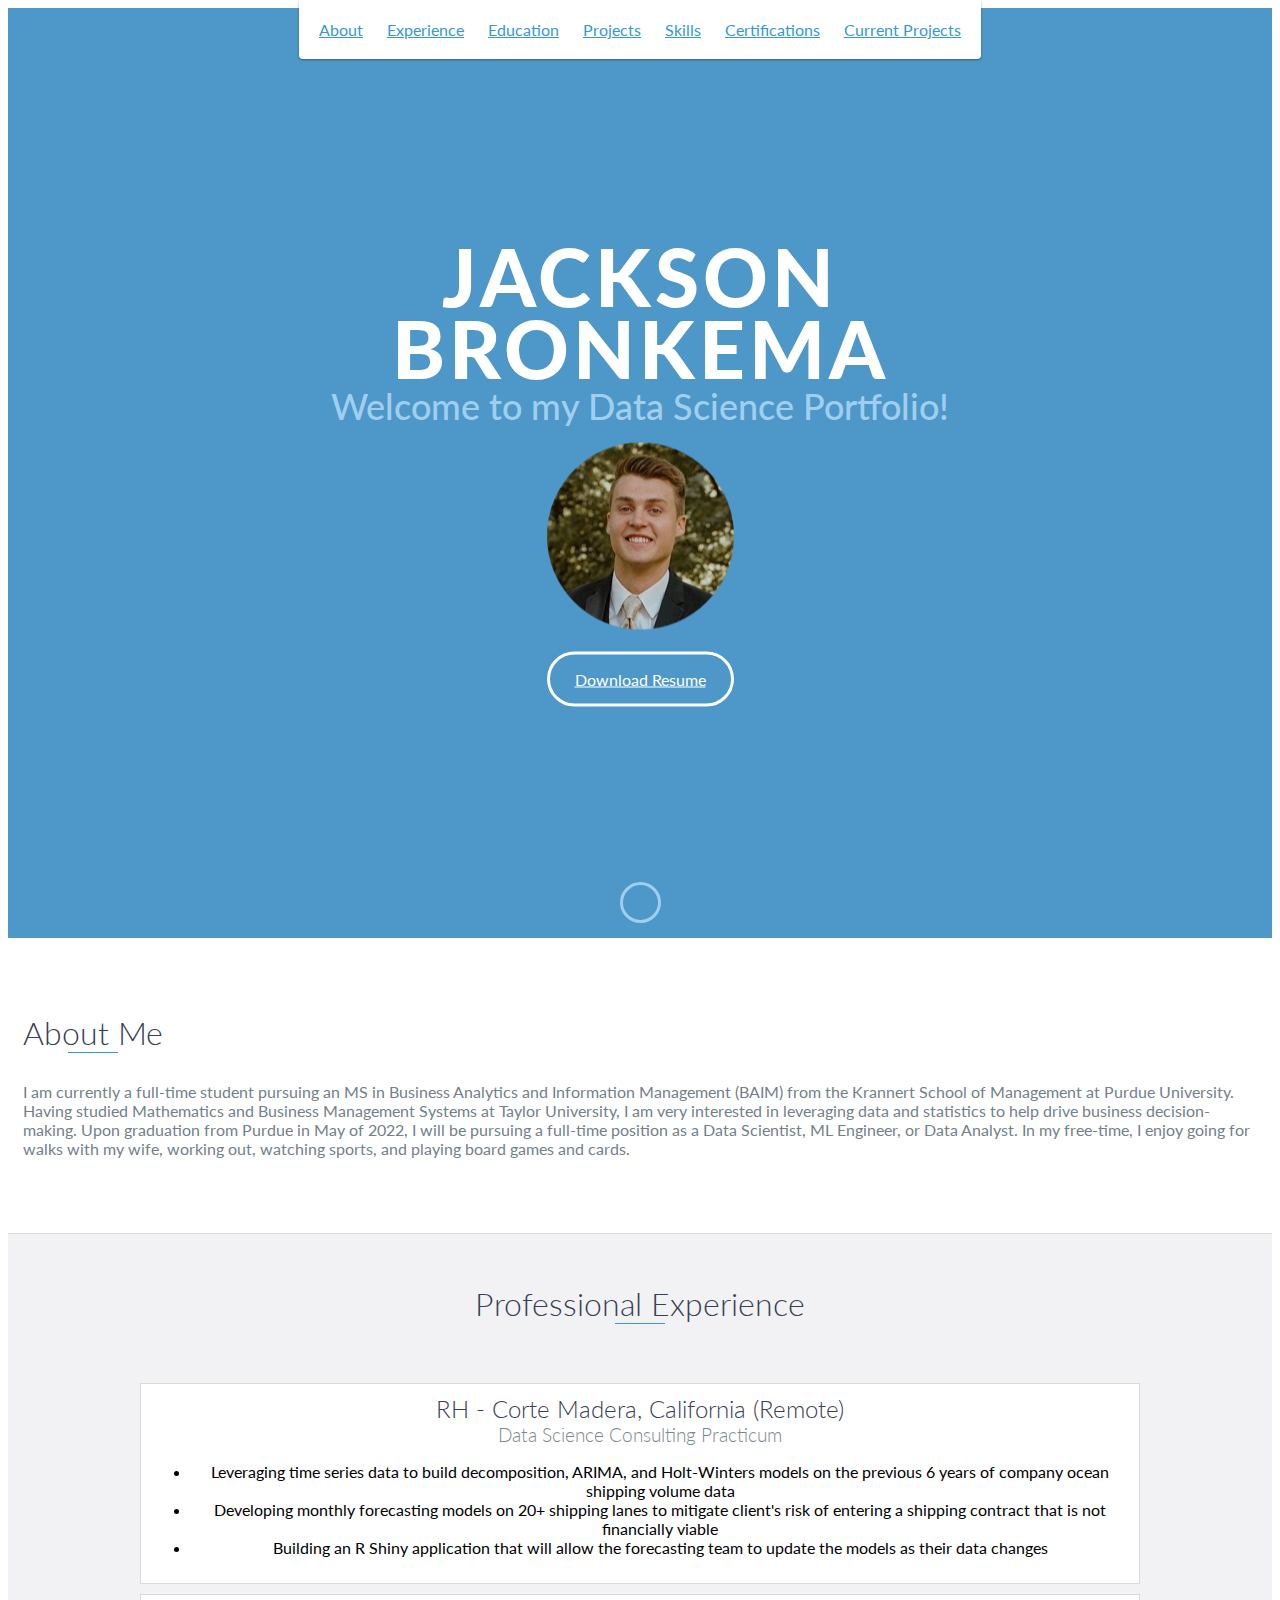
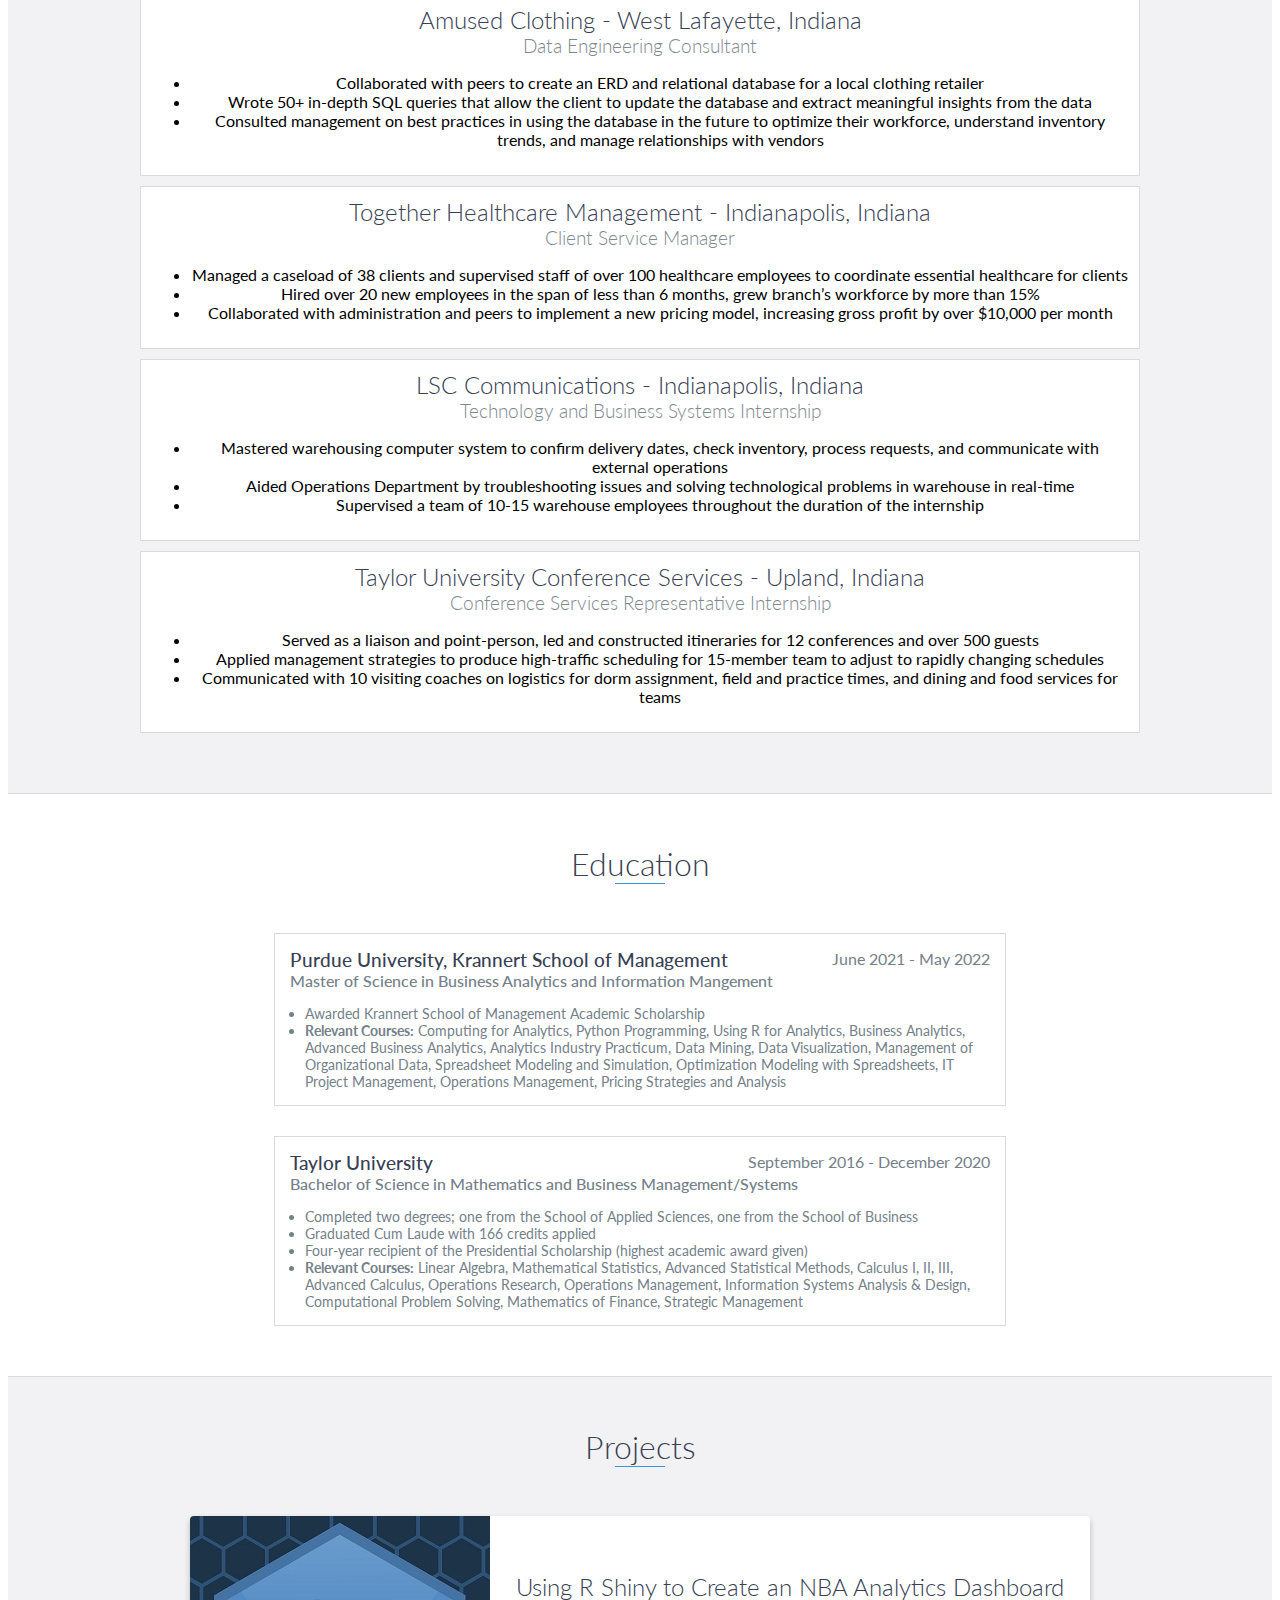
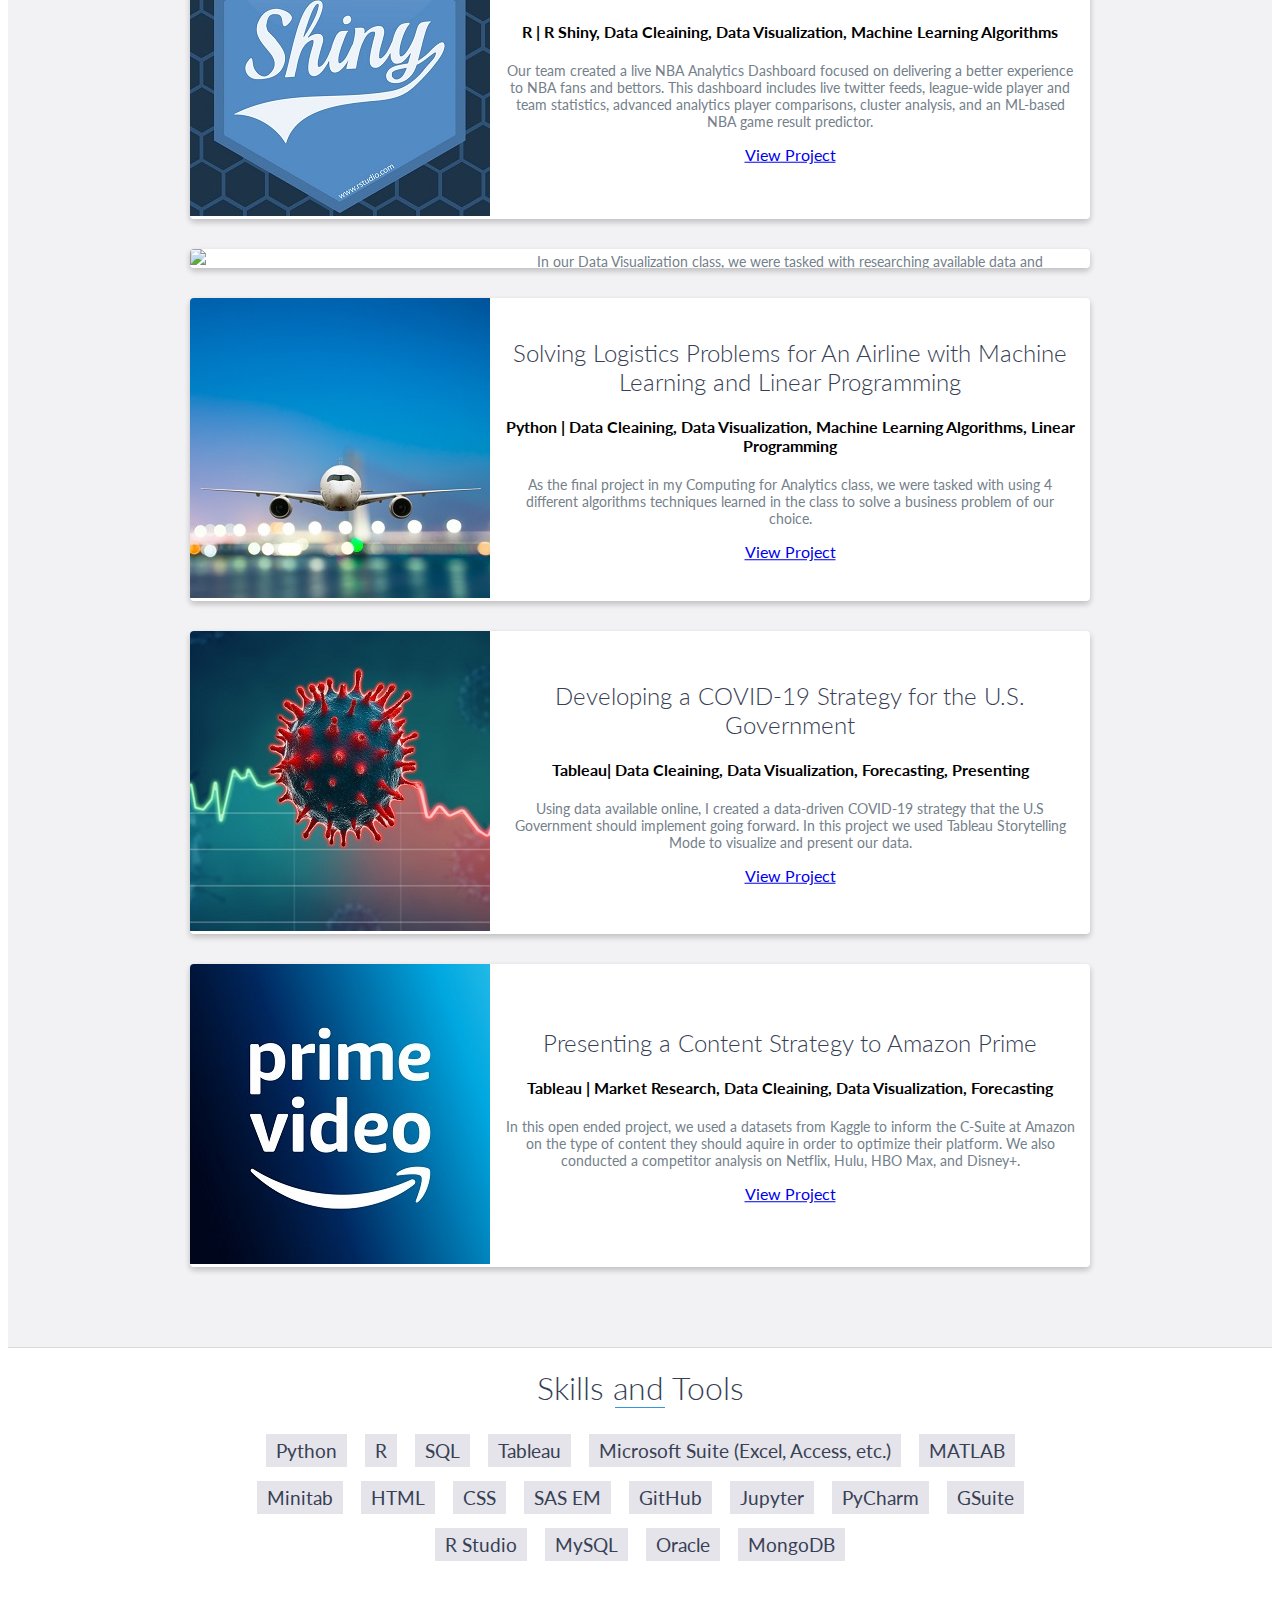
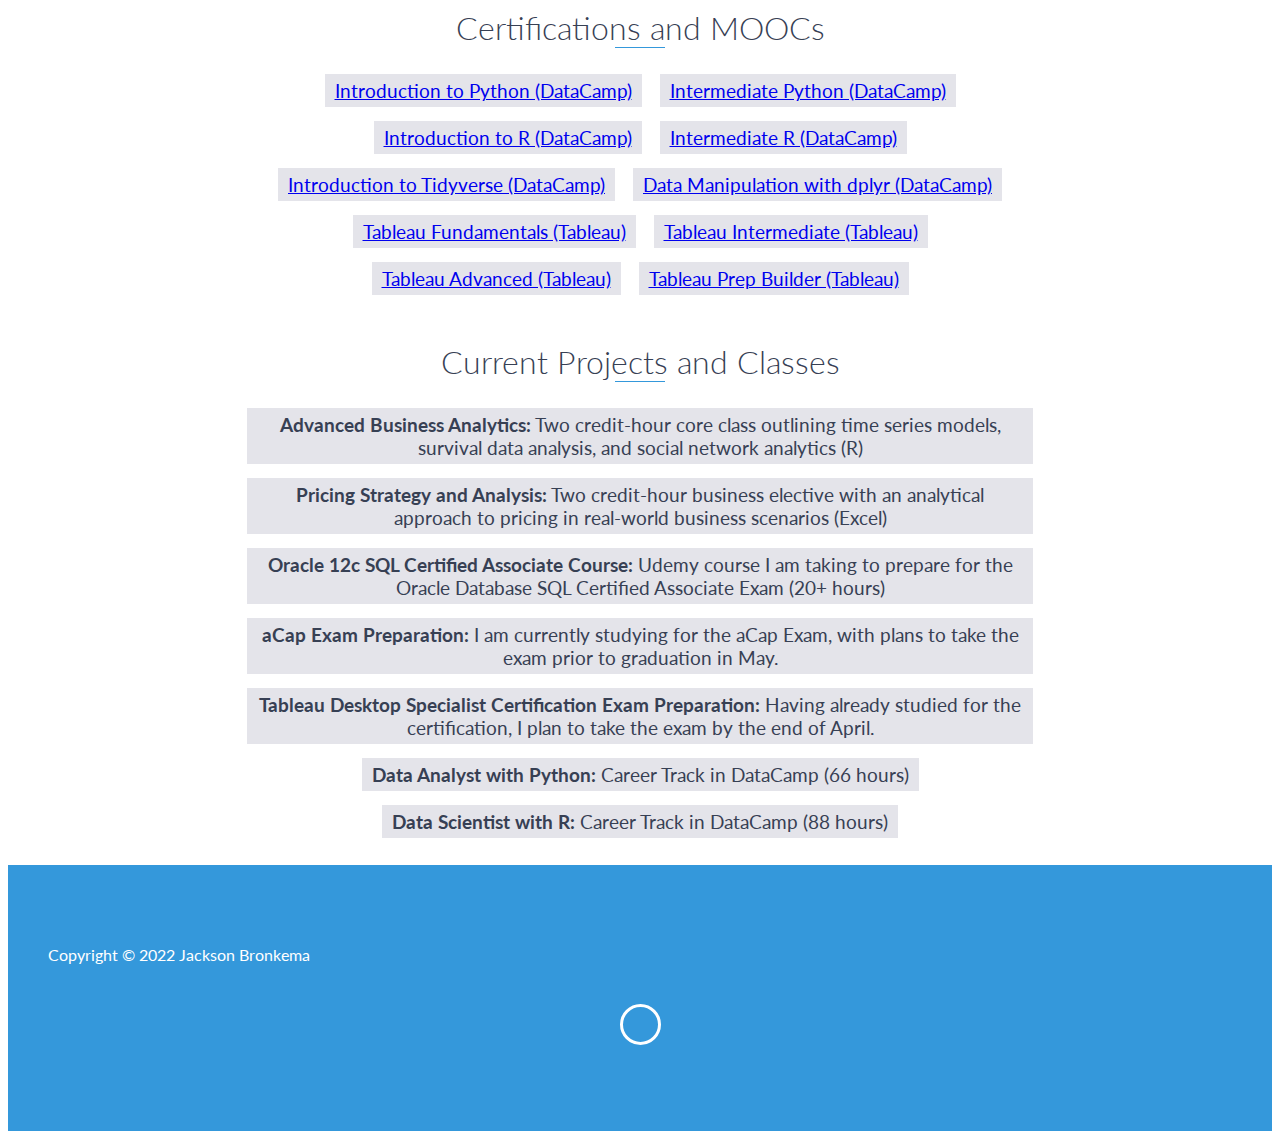
==== commit e134166a: "Add files via upload" ====
--- a/index.html
+++ b/index.html
@@ -81,9 +81,10 @@
                     <p>
                       I am currently a full-time student pursuing an MS in Business Analytics and Information Management (BAIM)
                       from the Krannert School of Management at Purdue University. Having studied Mathematics and Business Management Systems at
-                      Taylor University, I am very interested in creating statistical models from large datasets to help drive business outcomes
-                      and decisions. Upon graduation from Purdue in May of 2022, I will be pursuing a full-time position in the Supply Chain field as a Data Scientist.
-                      I really enjoy going for walks with my wife, watching football on the weekends, and playing board and card games like Catan, Euchre, Hearts, and Sequence!
+                      Taylor University, I am very interested in leveraging data and statistics to help drive business decision-making.
+                      Upon graduation from Purdue in May of 2022, I will be pursuing a full-time position as a Data Scientist,
+                      ML Engineer, or Data Analyst. In my free-time, I enjoy going for walks with my wife, working out, watching sports,
+                      and playing board games and cards.
                     </p>
                 </div>
             </div>
@@ -94,24 +95,41 @@
     <div id="experience" class="background-alt">
         <h2 class="heading">Professional Experience</h2>
         <div id="experience-timeline">
+          <div data-date="January 2022 – Present">
+              <h3>RH - Corte Madera, California (Remote)</h3>
+              <h4>Data Science Consulting Practicum</h4>
+              <ul>
+                  <li>
+                  Leveraging time series data to build decomposition, ARIMA, and Holt-Winters models on the previous 6 years of company ocean shipping volume data
+                  </li>
+                  <li>
+                  Developing monthly forecasting models on 20+ shipping lanes to mitigate client's risk of entering a shipping contract that is not financially viable
+                  </li>
+                  <li>
+                  Building an R Shiny application that will allow the forecasting team to update the models as their data changes
+                  </li>
+              </ul>
+          </div>
+
             <div data-date="October 2021 – December 2021">
-                <h3>Amused Clothing, LLC</h3>
-                <h4>Data Engineering Consultant - West Lafayette, Indiana</h4>
+                <h3>Amused Clothing - West Lafayette, Indiana</h3>
+                <h4>Data Engineering Consultant</h4>
                 <ul>
                     <li>
                     Collaborated with peers to create an ERD and relational database for a local clothing retailer
                     </li>
                     <li>
-                    Created 50+ in-depth SQL queries that allow the client to update the database and to extract meaningful business insights from the data
-                    </li>
-                    <li>
-                    Consulted management on best practices in using the database in the future to optimize their workforce, understand inventory trends, and manage relationships with vendors
+                    Wrote 50+ in-depth SQL queries that allow the client to update the database and extract meaningful insights from the data
+                    </li>
+                    <li>
+                    Consulted management on best practices in using the database in the future to optimize their workforce, understand inventory trends, and manage
+                    relationships with vendors
                     </li>
                 </ul>
             </div>
 
             <div data-date="January 2021 – May 2021">
-                <h3>Together Healthcare Management, LLC - Indianapolis, Indiana</h3>
+                <h3>Together Healthcare Management - Indianapolis, Indiana</h3>
                 <h4>Client Service Manager</h4>
                 <ul>
                     <li>
@@ -131,9 +149,9 @@
                 <h4>Technology and Business Systems Internship</h4>
                 <ul>
                     <li>
-                    Mastered the entire warehousing system to confirm delivery dates, check inventory, process requests, and communicate with external operations
-                    <li>
-                    Aided IT Department by troubleshooting issues, solving technological problems in warehouse in real-time
+                    Mastered warehousing computer system to confirm delivery dates, check inventory, process requests, and communicate with external operations
+                    <li>
+                    Aided Operations Department by troubleshooting issues and solving technological problems in warehouse in real-time
                     </li>
                     <li>
                     Supervised a team of 10-15 warehouse employees throughout the duration of the internship
@@ -178,7 +196,9 @@
                 Awarded Krannert School of Management Academic Scholarship
                 </li>
                 <li>
-                Relevant Courses: Computing for Analytics, Business Analytics, Advanced Business Analytics, Analytics Industry Practicum, Data Mining, Management of Organizational Data, Information Systems Analysis & Design, Linear Algebra, Mathematical Statistics, Advanced Statistical Methods, Operations Research, Operations Management
+                <b>Relevant Courses:</b> Computing for Analytics, Python Programming, Using R for Analytics, Business Analytics, Advanced Business Analytics,
+                Analytics Industry Practicum, Data Mining, Data Visualization, Management of Organizational Data, Spreadsheet Modeling and Simulation,
+                Optimization Modeling with Spreadsheets, IT Project Management, Operations Management, Pricing Strategies and Analysis
                 </li>
             </ul>
 
@@ -191,13 +211,17 @@
             <h4>Bachelor of Science in Mathematics and Business Management/Systems</h4>
             <ul>
                 <li>
-                Completed two degrees; one from the School of Applied Sciences and one from the School of Business
+                Completed two degrees; one from the School of Applied Sciences, one from the School of Business
                 </li>
                 <li>
                 Graduated Cum Laude with 166 credits applied
                 </li>
                 <li>
                 Four-year recipient of the Presidential Scholarship (highest academic award given)
+                </li>
+                <li>
+                <b>Relevant Courses:</b>  Linear Algebra, Mathematical Statistics, Advanced Statistical Methods, Calculus I, II, III, Advanced Calculus, Operations Research,
+                  Operations Management, Information Systems Analysis & Design, Computational Problem Solving, Mathematics of Finance, Strategic Management
                 </li>
             </ul>
         </div>
@@ -209,6 +233,26 @@
         <h2 class="heading">Projects</h2>
         <div class="container">
             <div class="row">
+
+              <!-- R Shiny App Project -->
+              <div class="project shadow-large">
+                  <div class="project-image">
+                      <img src="images/shiny.jpg" />
+                  </div>
+                  <!-- End .project-image -->
+                  <div class="project-info">
+                      <h3>Using R Shiny to Create an NBA Analytics Dashboard</h3>
+                      <h4>R | R Shiny, Data Cleaining, Data Visualization, Machine Learning Algorithms</h4>
+                      <p>
+                          Our team created a live NBA Analytics Dashboard focused on delivering a better experience to NBA fans and bettors. This dashboard
+                          includes live twitter feeds, league-wide player and team statistics, advanced analytics player comparisons, cluster analysis,
+                          and an ML-based NBA game result predictor.
+                      </p>
+                      <a href="portfolio/shiny.html">View Project</a>
+                  </div>
+                  <!-- End .project-info -->
+              </div>
+
                 <div class="project shadow-large">
                     <div class="project-image">
                         <img src="images/toyota.jpg" />
@@ -216,18 +260,34 @@
                     <!-- End .project-image -->
                     <div class="project-info">
                         <h3>Improving Toyota's Marketing Strategy</h3>
-                        <h4>Tableau, Excel | Data Visualization, Data Cleaining, Market Research, Forecasting</h4>
+                        <h4>Tableau | Data Visualization, Market Research, Forecasting, Presenting</h4>
                         <p>
-                            In our Data Visualization class, we were tasked with using monthly sales data sets and other data found online to present
-                            a marketing strategy that would increase the sales of both Toyota and Lexus. This project was challenging, but very exciting!
-                            Based on the data, we suggested that Toyota focus on selling SUV's, segment certain groups with certain cars, and increase
-                            their online marketing precense for hybrids and electric vehicles.
+                            In our Data Visualization class, we were tasked with researching available data and presenting a marketing strategy that would increase the
+                            sales of both Toyota and Lexus in coming years. Using Tableau to create visualizations, we then presented our strategy in a 15-minute video.
                         </p>
                         <a href="portfolio/toyota.html">View Project</a>
                     </div>
                     <!-- End .project-info -->
                 </div>
                 <!-- End .project -->
+
+
+                <div class="project shadow-large">
+                    <div class="project-image">
+                        <img src="images/airline.jpg" />
+                    </div>
+                    <!-- End .project-image -->
+                    <div class="project-info">
+                        <h3>Solving Logistics Problems for An Airline with Machine Learning and Linear Programming</h3>
+                        <h4>Python | Data Cleaining, Data Visualization, Machine Learning Algorithms, Linear Programming </h4>
+                        <p>
+                            As the final project in my Computing for Analytics class, we were tasked with using 4 different algorithms techniques learned in the class
+                            to solve a business problem of our choice.
+                        </p>
+                        <a href="portfolio/airline.html">View Project</a>
+                    </div>
+                    <!-- End .project-info -->
+                </div>
 
                 <div class="project shadow-large">
                     <div class="project-image">
@@ -235,10 +295,10 @@
                     </div>
                     <!-- End .project-image -->
                     <div class="project-info">
-                        <h3>Developing a Data-driven COVID-19 Strategy for the U.S. Government</h3>
-                        <h4>Tableau, Excel | Data Visualization, Data Cleaining, Market Research, Forecasting</h4>
+                        <h3>Developing a COVID-19 Strategy for the U.S. Government</h3>
+                        <h4>Tableau| Data Cleaining, Data Visualization, Forecasting, Presenting </h4>
                         <p>
-                            Using data available to us online, I created a data-driven COVID-19 strategy that the U.S Government should implement
+                            Using data available online, I created a data-driven COVID-19 strategy that the U.S Government should implement
                             going forward. In this project we used Tableau Storytelling Mode to visualize and present our data.
                         </p>
                         <a href="portfolio/covid.html">View Project</a>
@@ -249,23 +309,7 @@
 
 
                 <!-- R Shiny App Project -->
-                <div class="project shadow-large">
-                    <div class="project-image">
-                        <img src="images/shiny.jpg" />
-                    </div>
-                    <!-- End .project-image -->
-                    <div class="project-info">
-                        <h3>Using R Shiny to Create an NBA Analytics Dashboard</h3>
-                        <h4>R, Excel | Machine Learning Algorithms, R Shiny, Data Visualization, Data Cleaining, Research</h4>
-                        <p>
-                            Our team created a live NBA Analytics Dashboard focused at sports fans and NBA bettors. This dashboard includes live twitter feeds,
-                            league-wide player and team information and statistics, deep stats and direct player comparisons, cluster analysis, and an ML-based NBA
-                            game results prediction.
-                        </p>
-                        <a href="portfolio/shiny.html">View Project</a>
-                    </div>
-                    <!-- End .project-info -->
-                </div>
+
 
 
                 <div class="project shadow-large">
@@ -275,12 +319,11 @@
                     <!-- End .project-image -->
                     <div class="project-info">
                         <h3>Presenting a Content Strategy to Amazon Prime</h3>
-                        <h4>Tableau, Excel | Data Visualization, Data Cleaining, Market Research, Forecasting</h4>
+                        <h4>Tableau | Market Research, Data Cleaining, Data Visualization, Forecasting</h4>
                         <p>
-                            In this open ended project, we used a datasets from Kaggle to theoretically help the C-Suite at Amazon to better understand
-                            what content is best in building and keeping their platform. During this analysis, we also took a deep dive into their main
-                            competitors - Netflix, Hulu, HBO Max, and Disney +. We were able to see which areas Amazon Prime was doing well,
-                            and which areas there was room for improvement.
+                            In this open ended project, we used a datasets from Kaggle to inform the C-Suite at Amazon on the type of content they should aquire in order to
+                            optimize their platform. We also conducted a competitor analysis on Netflix, Hulu, HBO Max, and Disney+.
+
                         </p>
                         <a href="portfolio/amazonprime.html">View Project</a>
                     </div>
@@ -288,21 +331,7 @@
                 </div>
                 <!-- End .project -->
 
-                <div class="project shadow-large">
-                    <div class="project-image">
-                        <img src="images/airline.jpg" />
-                    </div>
-                    <!-- End .project-image -->
-                    <div class="project-info">
-                        <h3>Solving Logistics Problems for An Airline using ML in Python</h3>
-                        <h4>Python | Machine Learning Algorithms, PULP, SVM, Data Cleaining, Research</h4>
-                        <p>
-                            As the final project in my Computing for Analytics class, we were tasked with using 4 different algorithms techniques to solve problems
-                        </p>
-                        <a href="portfolio/airline.html">View Project</a>
-                    </div>
-                    <!-- End .project-info -->
-                </div>
+
 
             </div>
         </div>
@@ -312,24 +341,26 @@
     <!-- End #projects -->
 
     <div id="skills">
-        <h2 class="heading">Skills</h2>
+        <h2 class="heading">Skills and Tools</h2>
         <ul>
             <li>Python</li>
             <li>R</li>
             <li>SQL</li>
             <li>Tableau</li>
-            <li>Microsoft Excel</li>
-            <li>Microsoft Access</li>
+            <li>Microsoft Suite (Excel, Access, etc.)</li>
+
             <li>MATLAB</li>
             <li>Minitab</li>
-            <li>GitHub</li>
+
             <li>HTML</li>
             <li>CSS</li>
             <li>SAS EM</li>
+            <li>GitHub</li>
             <li>Jupyter</li>
             <li>PyCharm</li>
-            <li>Microsoft Suite</li>
+
             <li>GSuite</li>
+            <li>R Studio</li>
             <li>MySQL</li>
             <li>Oracle</li>
             <li> MongoDB </li>
@@ -357,7 +388,7 @@
     <div id="CurrentProjects">
         <h2 class="heading">Current Projects and Classes</h2>
         <ul>
-            <li><b>Consulting Practicum:</b> Forecasting shipping volume to mitigate risk for home furnishing industry leader - RH</li>
+
             <li><b>Advanced Business Analytics:</b> Two credit-hour core class outlining time series models, survival data analysis,
               and social network analytics (R)</li>
             <li><b>Pricing Strategy and Analysis:</b> Two credit-hour business elective with an analytical approach to pricing in
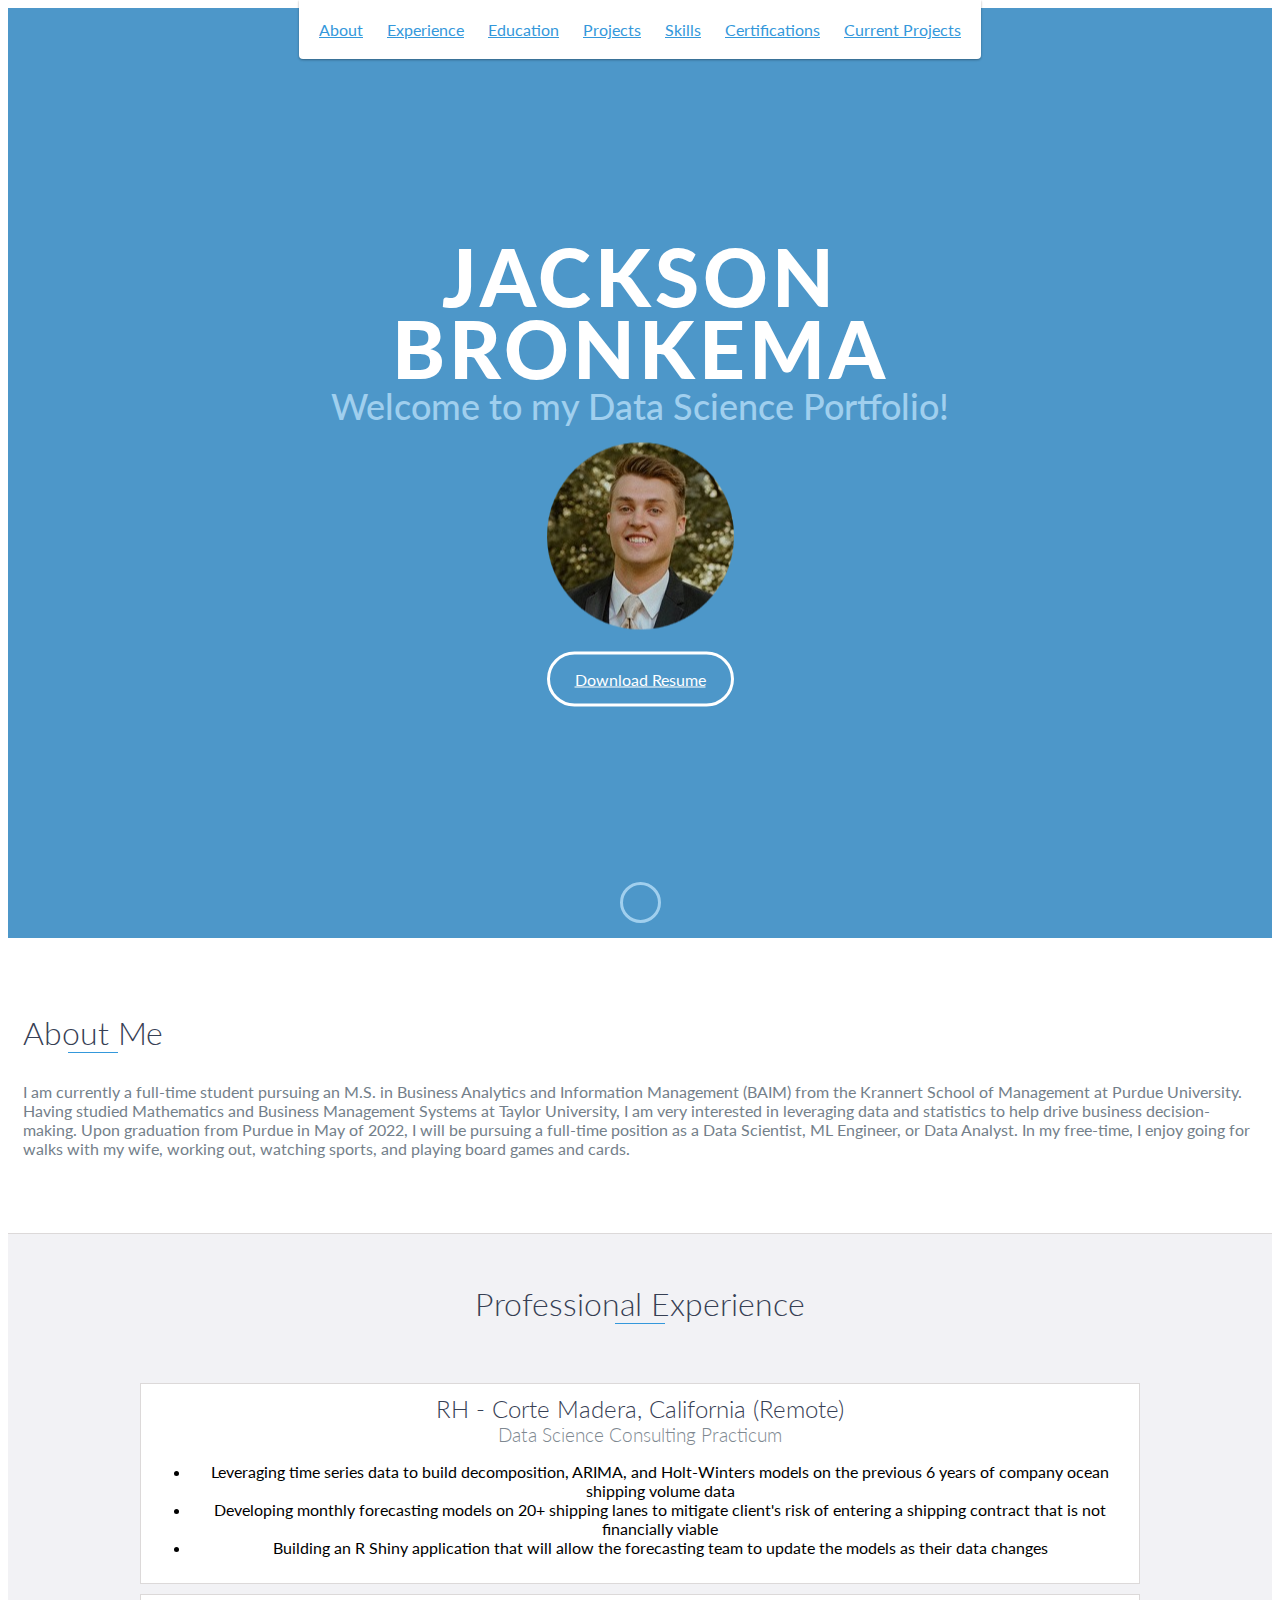
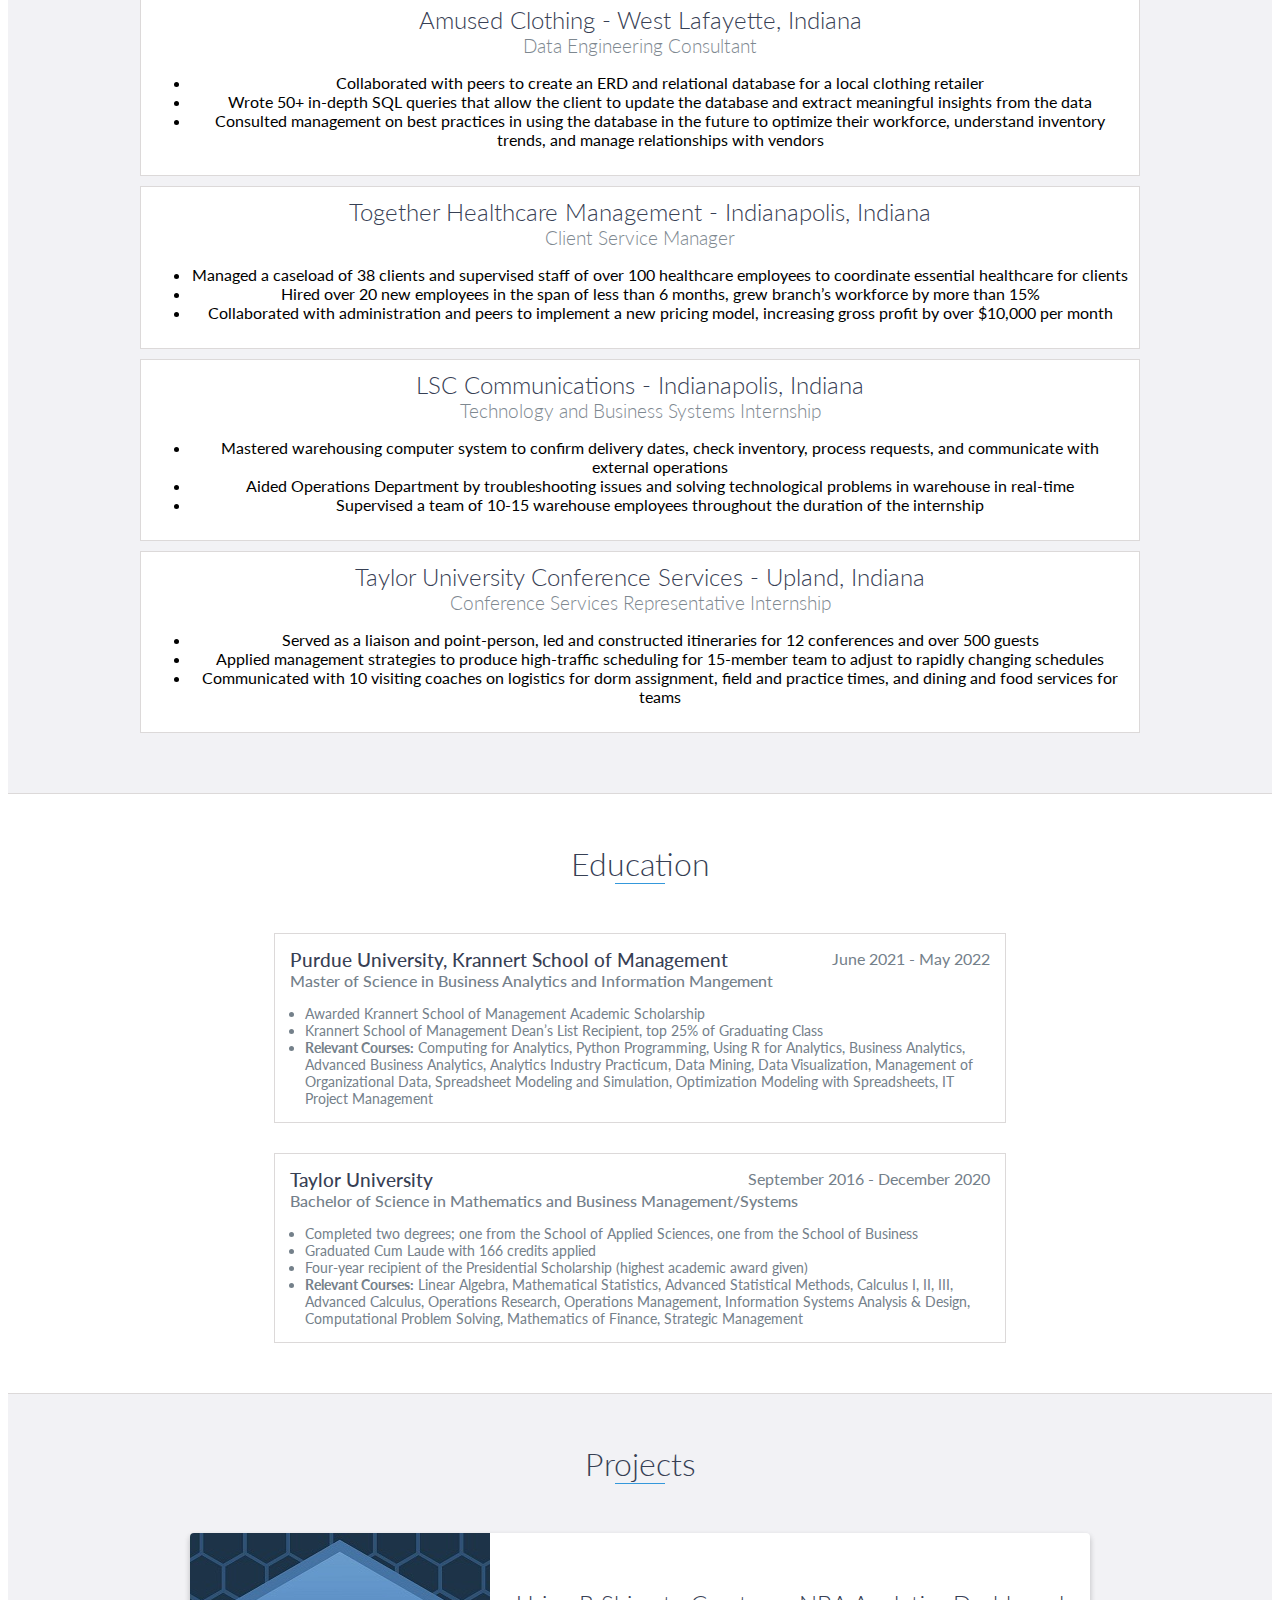
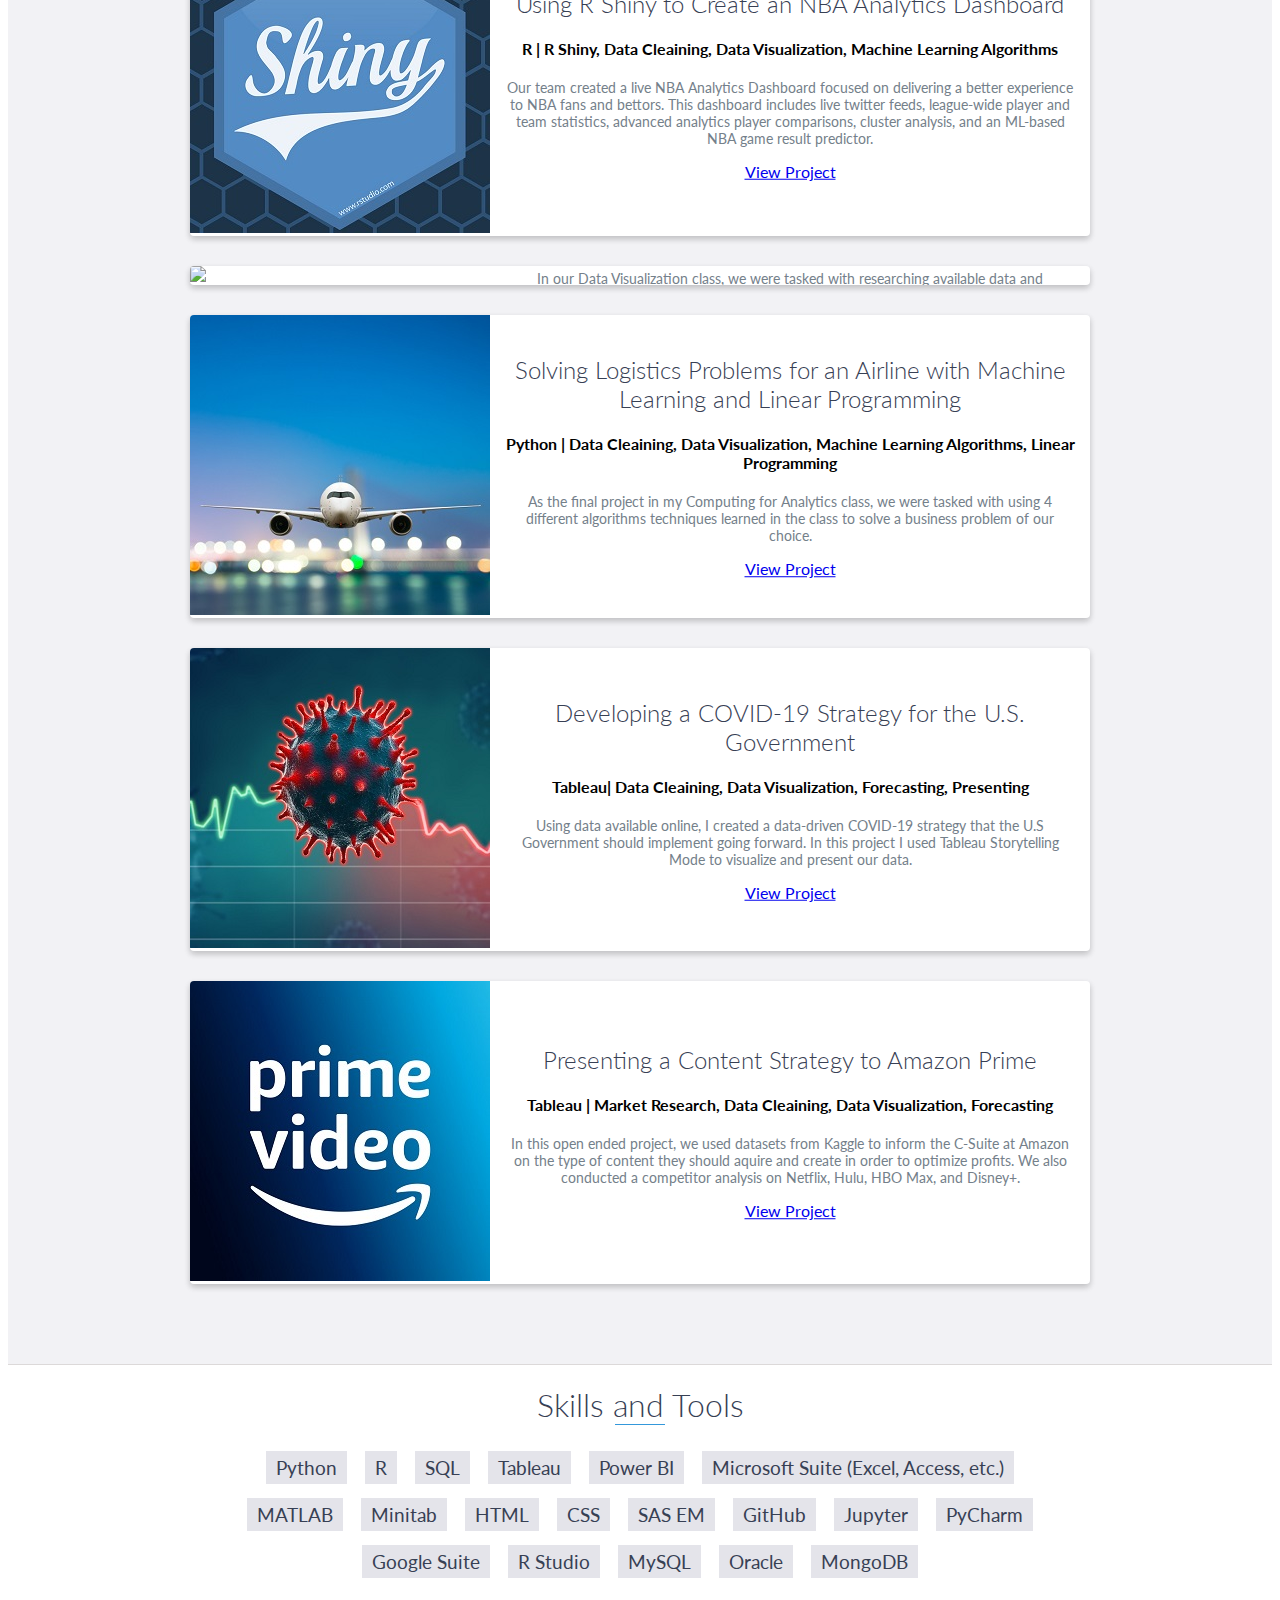
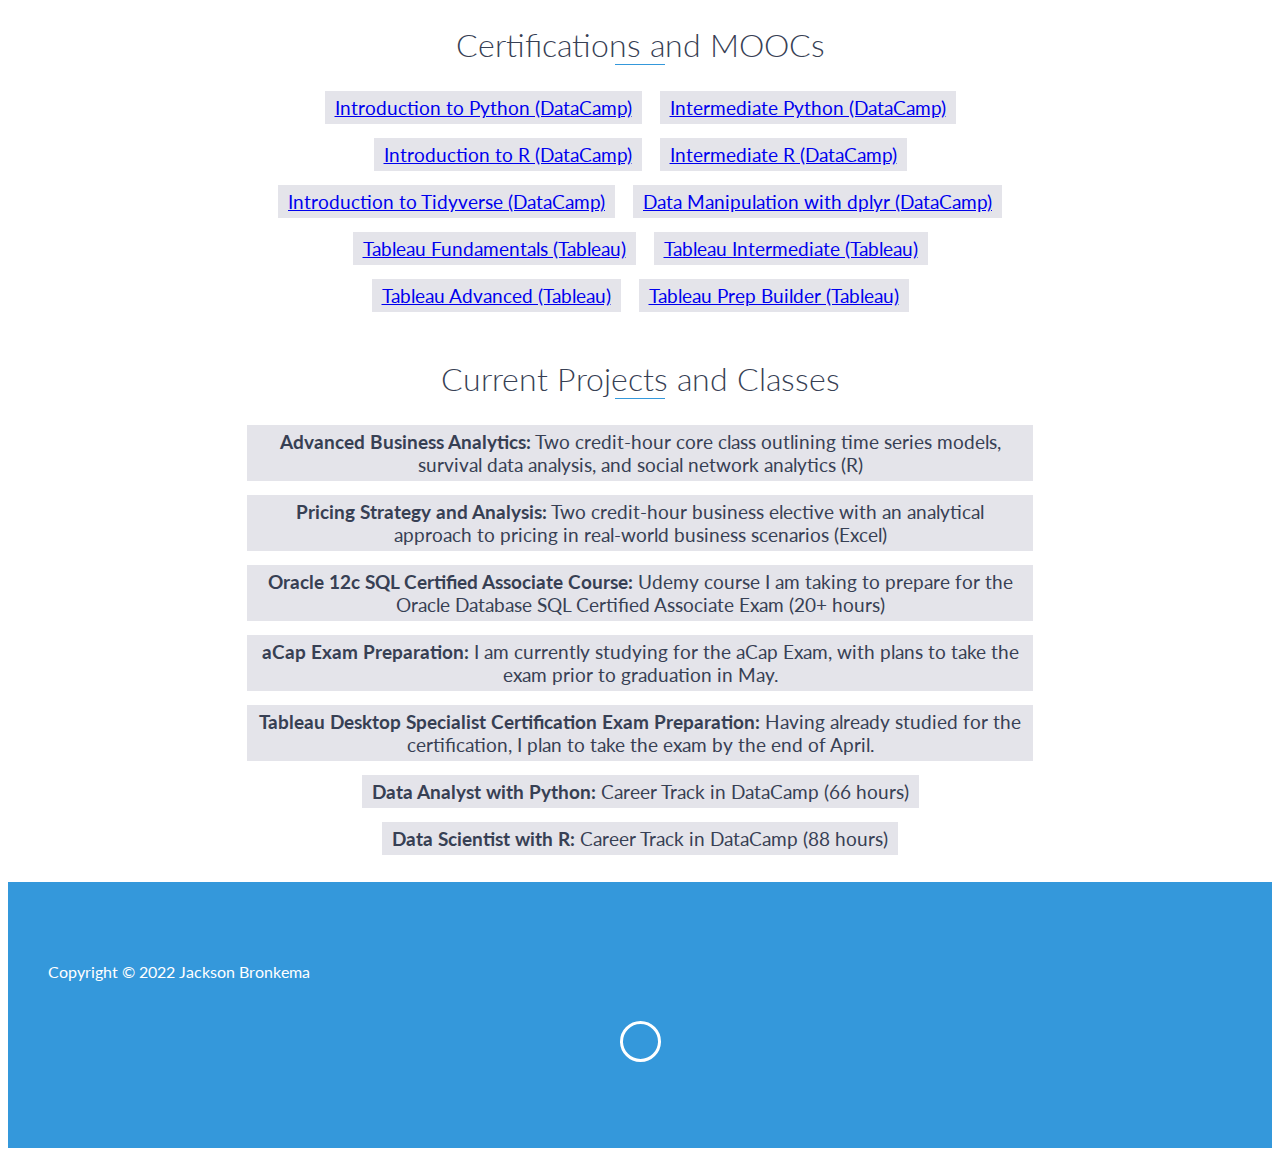
==== commit a75bb637: "Add files via upload" ====
--- a/index.html
+++ b/index.html
@@ -79,7 +79,7 @@
                 </div>
                 <div class="col-md-8">
                     <p>
-                      I am currently a full-time student pursuing an MS in Business Analytics and Information Management (BAIM)
+                      I am currently a full-time student pursuing an M.S. in Business Analytics and Information Management (BAIM)
                       from the Krannert School of Management at Purdue University. Having studied Mathematics and Business Management Systems at
                       Taylor University, I am very interested in leveraging data and statistics to help drive business decision-making.
                       Upon graduation from Purdue in May of 2022, I will be pursuing a full-time position as a Data Scientist,
@@ -196,9 +196,12 @@
                 Awarded Krannert School of Management Academic Scholarship
                 </li>
                 <li>
-                <b>Relevant Courses:</b> Computing for Analytics, Python Programming, Using R for Analytics, Business Analytics, Advanced Business Analytics,
-                Analytics Industry Practicum, Data Mining, Data Visualization, Management of Organizational Data, Spreadsheet Modeling and Simulation,
-                Optimization Modeling with Spreadsheets, IT Project Management, Operations Management, Pricing Strategies and Analysis
+                Krannert School of Management Dean’s List Recipient, top 25% of Graduating Class
+                </li>
+                <li>
+                <b>Relevant Courses:</b> Computing for Analytics, Python Programming, Using R for Analytics, Business Analytics, Advanced
+                    Business Analytics, Analytics Industry Practicum, Data Mining, Data Visualization, Management of Organizational Data,
+                    Spreadsheet Modeling and Simulation, Optimization Modeling with Spreadsheets, IT Project Management
                 </li>
             </ul>
 
@@ -278,7 +281,7 @@
                     </div>
                     <!-- End .project-image -->
                     <div class="project-info">
-                        <h3>Solving Logistics Problems for An Airline with Machine Learning and Linear Programming</h3>
+                        <h3>Solving Logistics Problems for an Airline with Machine Learning and Linear Programming</h3>
                         <h4>Python | Data Cleaining, Data Visualization, Machine Learning Algorithms, Linear Programming </h4>
                         <p>
                             As the final project in my Computing for Analytics class, we were tasked with using 4 different algorithms techniques learned in the class
@@ -299,7 +302,7 @@
                         <h4>Tableau| Data Cleaining, Data Visualization, Forecasting, Presenting </h4>
                         <p>
                             Using data available online, I created a data-driven COVID-19 strategy that the U.S Government should implement
-                            going forward. In this project we used Tableau Storytelling Mode to visualize and present our data.
+                            going forward. In this project I used Tableau Storytelling Mode to visualize and present our data.
                         </p>
                         <a href="portfolio/covid.html">View Project</a>
                     </div>
@@ -321,8 +324,8 @@
                         <h3>Presenting a Content Strategy to Amazon Prime</h3>
                         <h4>Tableau | Market Research, Data Cleaining, Data Visualization, Forecasting</h4>
                         <p>
-                            In this open ended project, we used a datasets from Kaggle to inform the C-Suite at Amazon on the type of content they should aquire in order to
-                            optimize their platform. We also conducted a competitor analysis on Netflix, Hulu, HBO Max, and Disney+.
+                            In this open ended project, we used datasets from Kaggle to inform the C-Suite at Amazon on the type of content they should aquire and create in order to
+                            optimize profits. We also conducted a competitor analysis on Netflix, Hulu, HBO Max, and Disney+.
 
                         </p>
                         <a href="portfolio/amazonprime.html">View Project</a>
@@ -347,6 +350,7 @@
             <li>R</li>
             <li>SQL</li>
             <li>Tableau</li>
+            <li>Power BI</li>
             <li>Microsoft Suite (Excel, Access, etc.)</li>
 
             <li>MATLAB</li>
@@ -359,7 +363,7 @@
             <li>Jupyter</li>
             <li>PyCharm</li>
 
-            <li>GSuite</li>
+            <li>Google Suite</li>
             <li>R Studio</li>
             <li>MySQL</li>
             <li>Oracle</li>
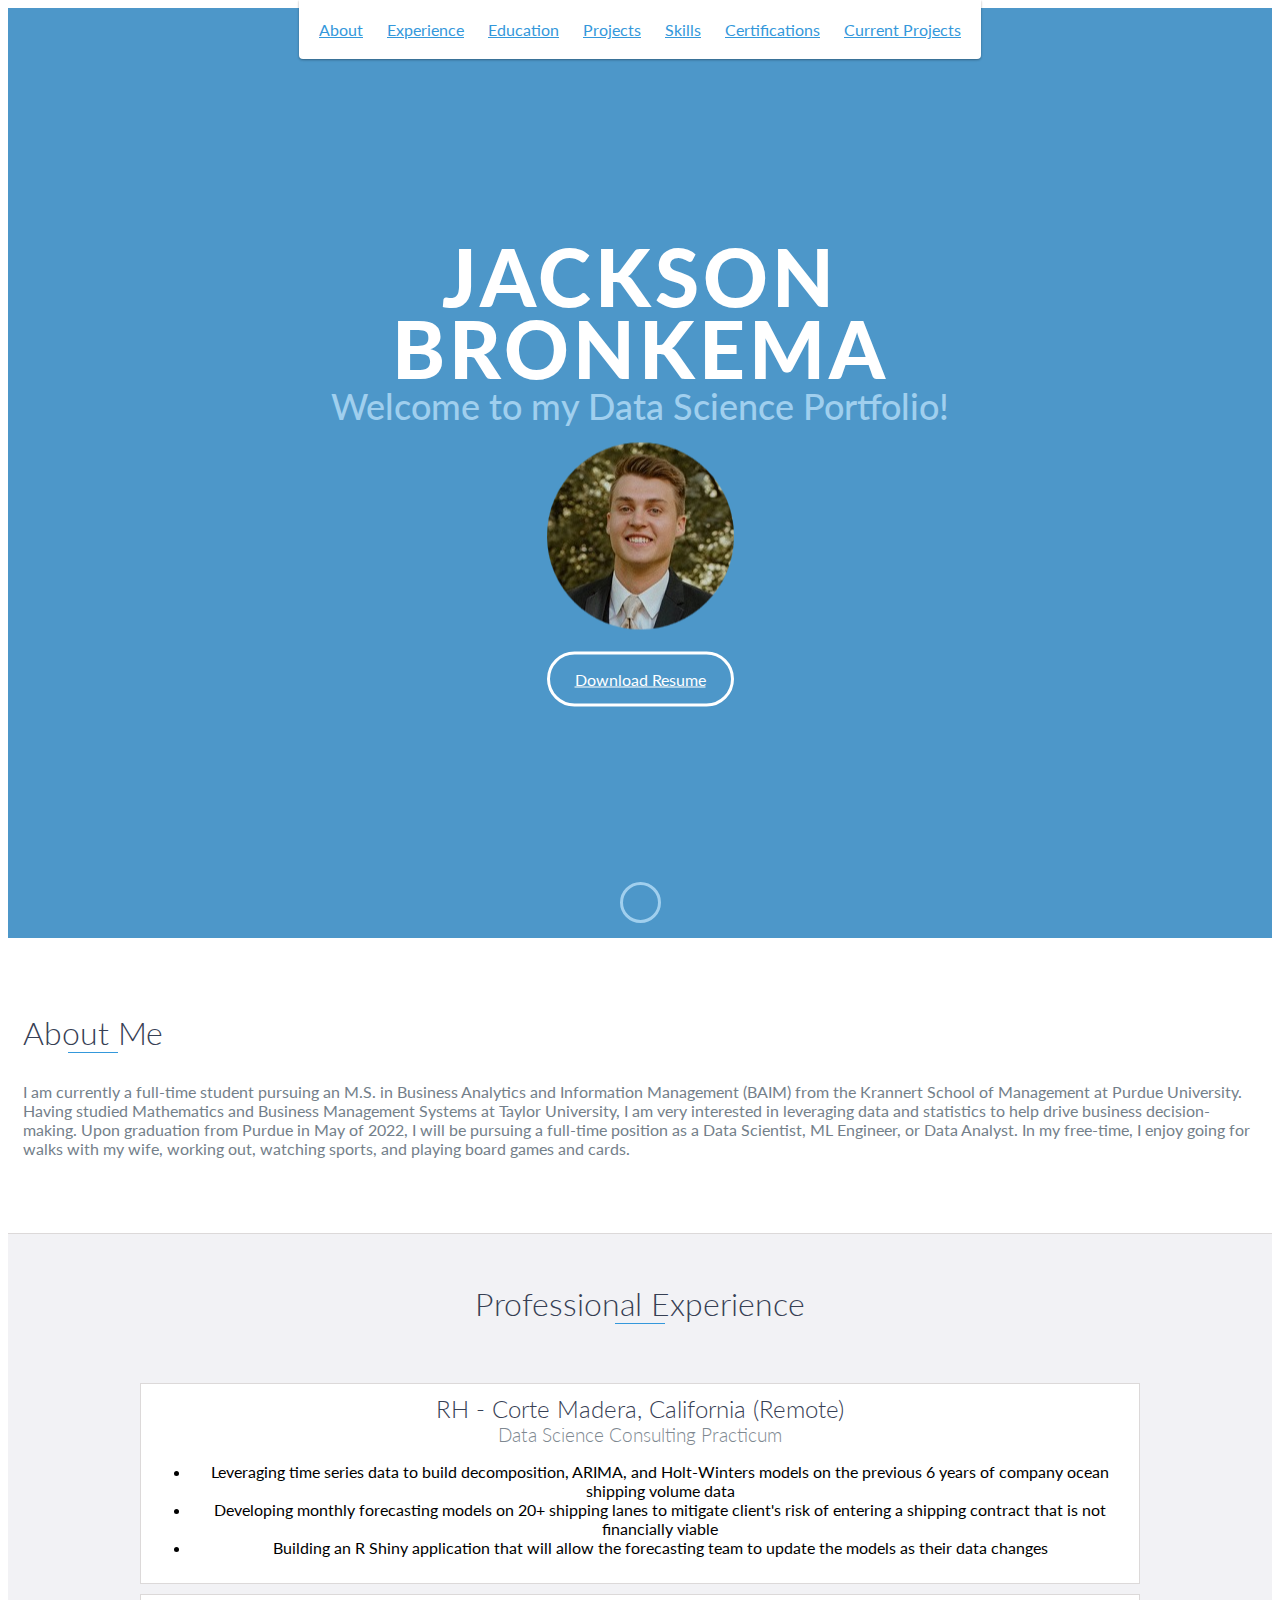
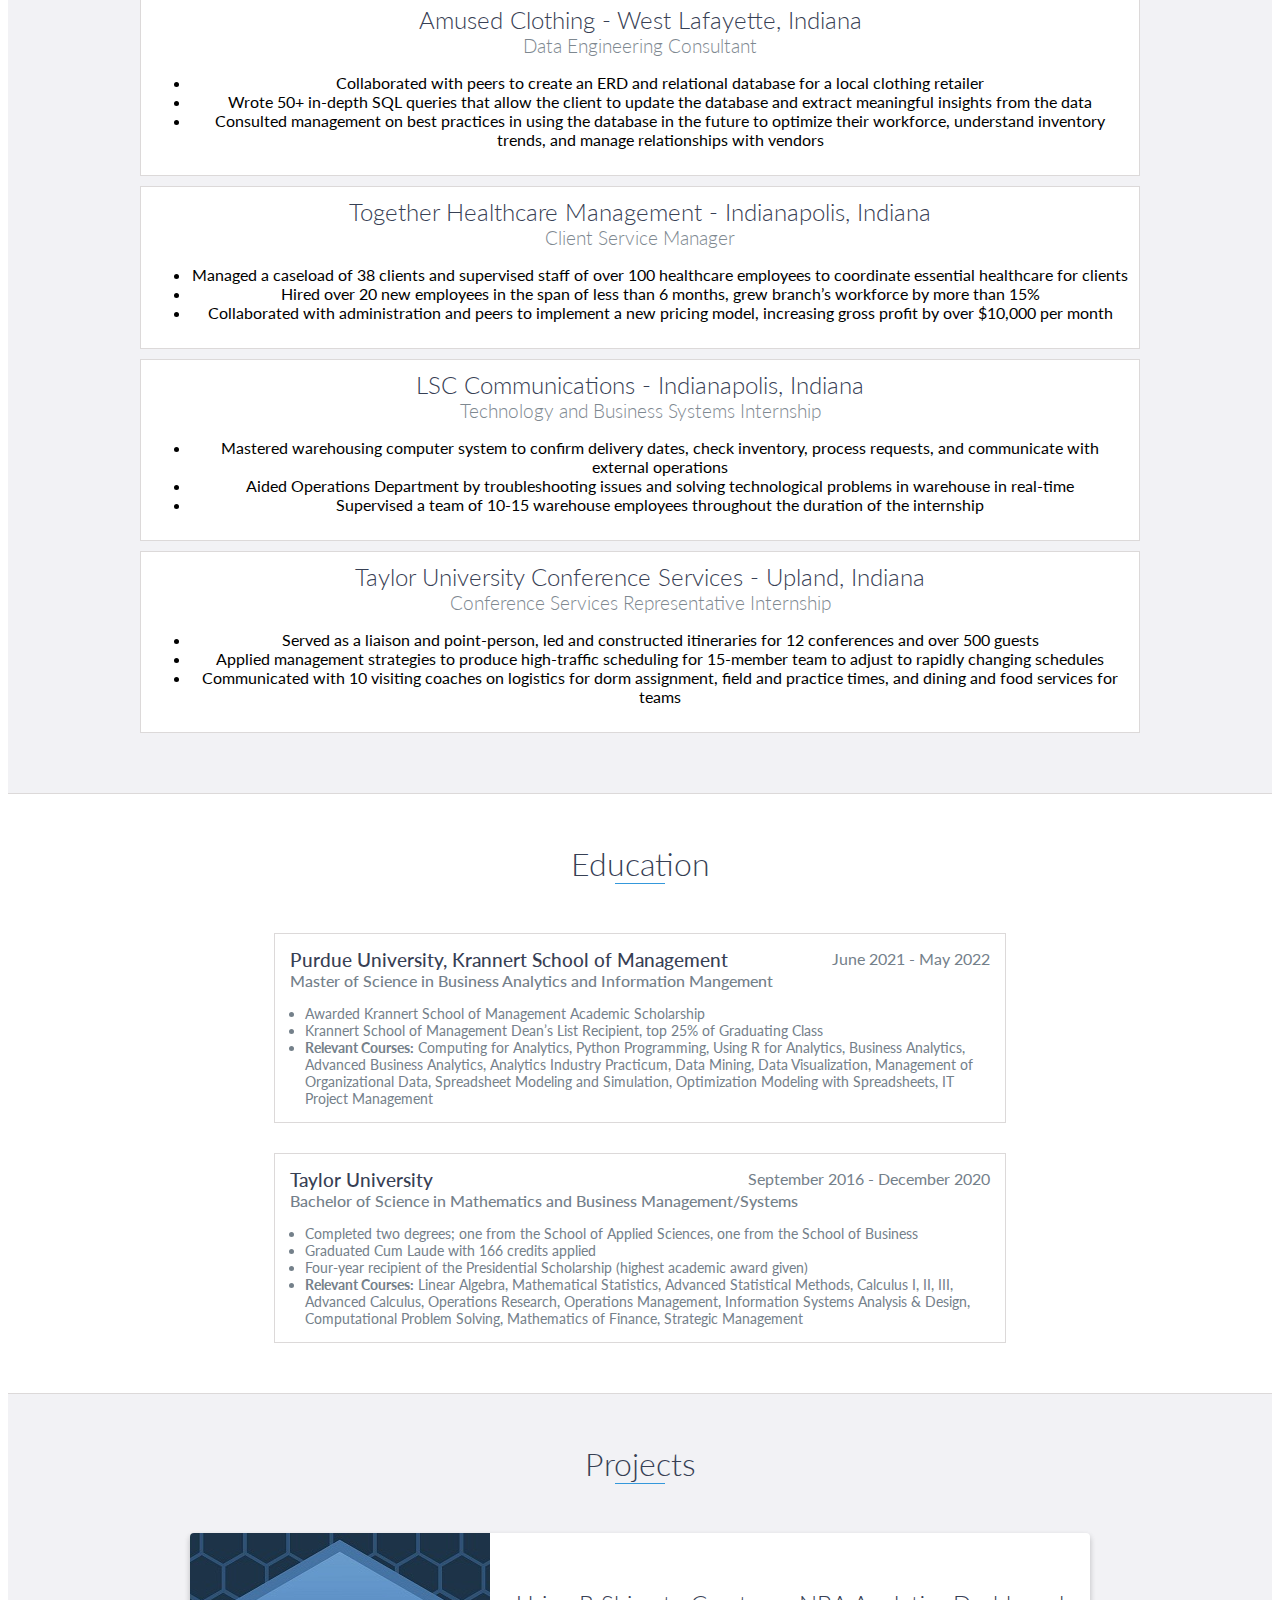
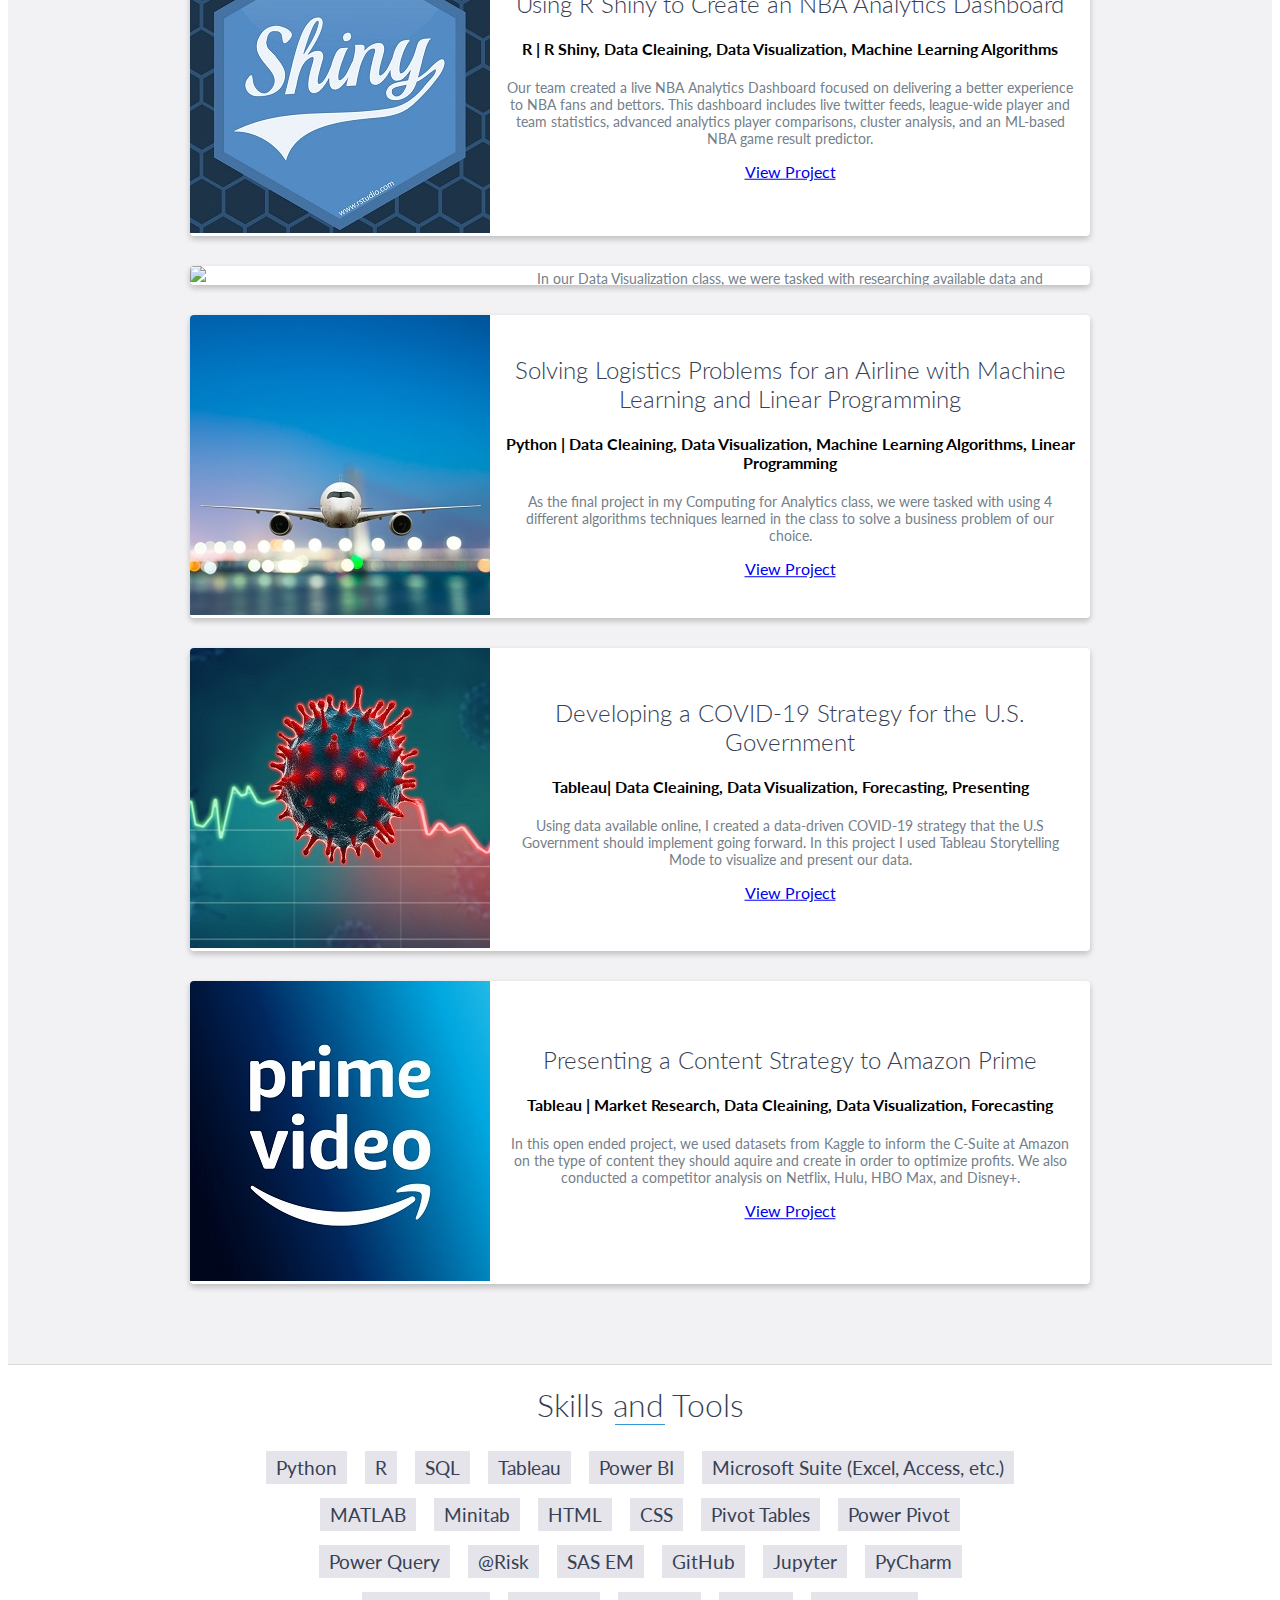
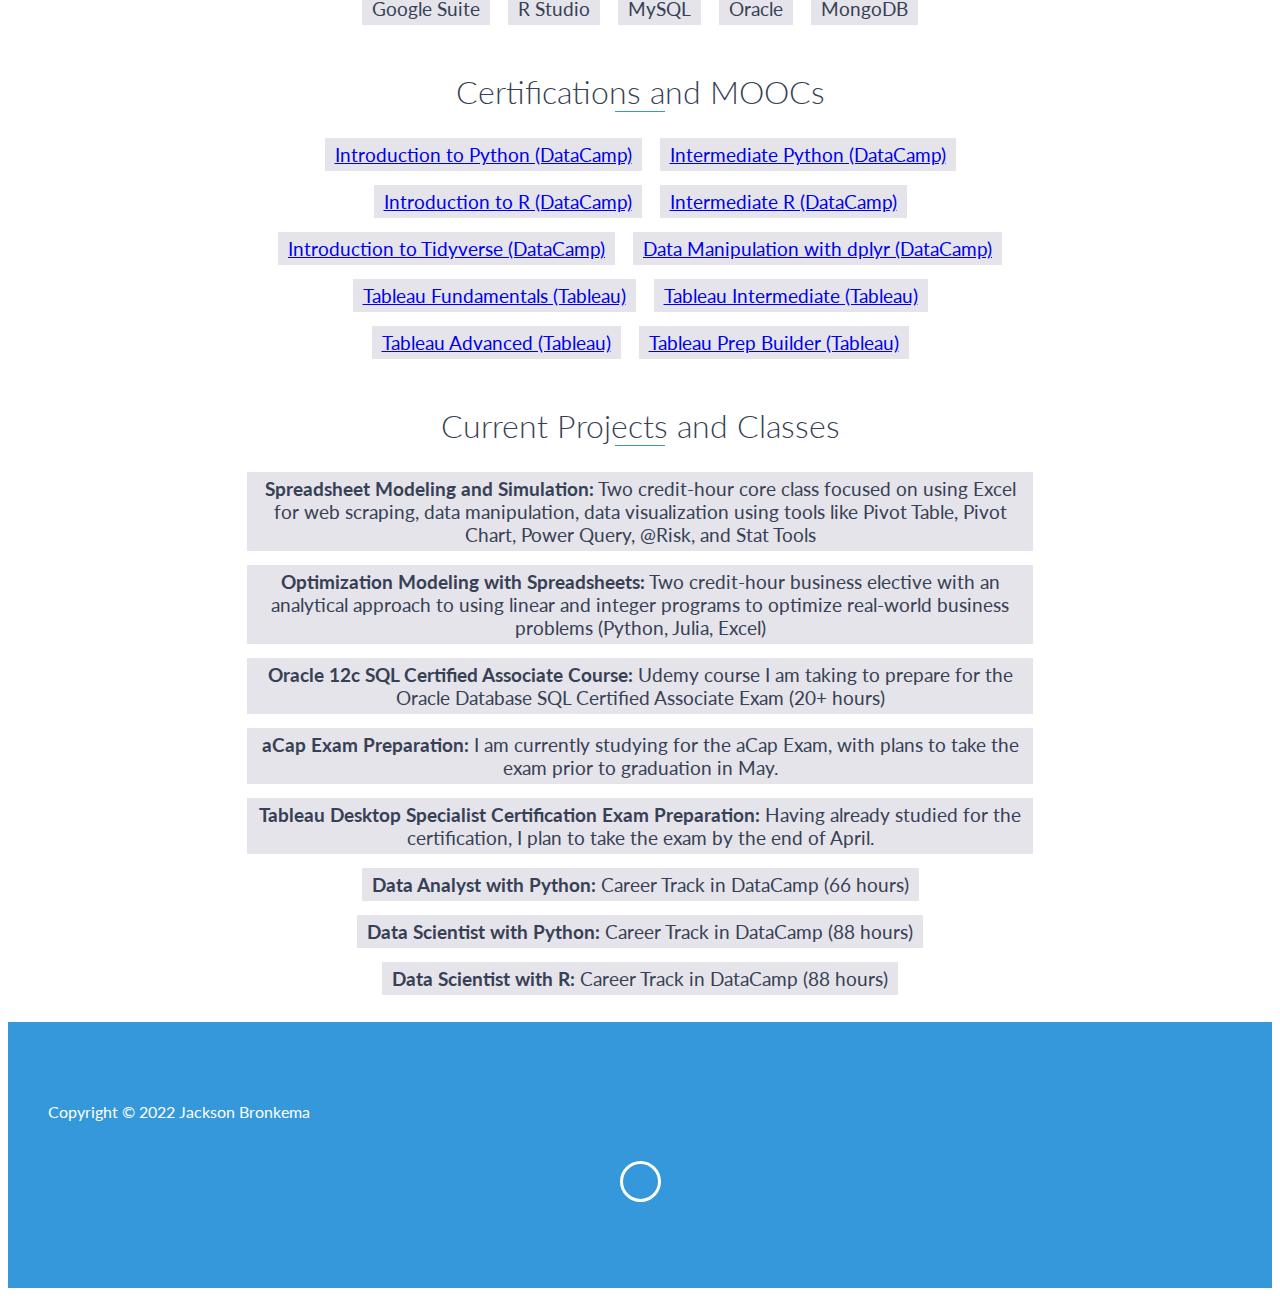
==== commit e4fdc247: "Add files via upload" ====
--- a/index.html
+++ b/index.html
@@ -352,12 +352,16 @@
             <li>Tableau</li>
             <li>Power BI</li>
             <li>Microsoft Suite (Excel, Access, etc.)</li>
-
             <li>MATLAB</li>
             <li>Minitab</li>
-
             <li>HTML</li>
             <li>CSS</li>
+
+            <li>Pivot Tables</li>
+            <li>Power Pivot</li>
+            <li>Power Query</li>
+            <li>@Risk</li>
+
             <li>SAS EM</li>
             <li>GitHub</li>
             <li>Jupyter</li>
@@ -367,7 +371,7 @@
             <li>R Studio</li>
             <li>MySQL</li>
             <li>Oracle</li>
-            <li> MongoDB </li>
+            <li>MongoDB</li>
 
         </ul>
     </div>
@@ -393,10 +397,10 @@
         <h2 class="heading">Current Projects and Classes</h2>
         <ul>
 
-            <li><b>Advanced Business Analytics:</b> Two credit-hour core class outlining time series models, survival data analysis,
-              and social network analytics (R)</li>
-            <li><b>Pricing Strategy and Analysis:</b> Two credit-hour business elective with an analytical approach to pricing in
-              real-world business scenarios (Excel)</li>
+            <li><b>Spreadsheet Modeling and Simulation:</b> Two credit-hour core class focused on using Excel for web scraping, data manipulation,
+              data visualization using tools like Pivot Table, Pivot Chart, Power Query, @Risk, and Stat Tools</li>
+            <li><b>Optimization Modeling with Spreadsheets:</b> Two credit-hour business elective with an analytical approach to using linear and
+            integer programs to optimize real-world business problems (Python, Julia, Excel)</li>
             <li><b>Oracle 12c SQL Certified Associate Course: </b>Udemy course I am taking to prepare for the Oracle Database SQL Certified
                   Associate Exam (20+ hours) </li>
             <li><b>aCap Exam Preparation: </b> I am currently studying for the aCap Exam, with plans to take the exam prior to graduation
@@ -404,6 +408,7 @@
             <li><b>Tableau Desktop Specialist Certification Exam Preparation: </b> Having already studied for the certification, I plan
               to take the exam by the end of April. </li>
             <li><b>Data Analyst with Python:</b> Career Track in DataCamp (66 hours)</li>
+            <li><b>Data Scientist with Python:</b> Career Track in DataCamp (88 hours)</li>
             <li><b>Data Scientist with R:</b> Career Track in DataCamp (88 hours)</li>
         </ul>
     </div>
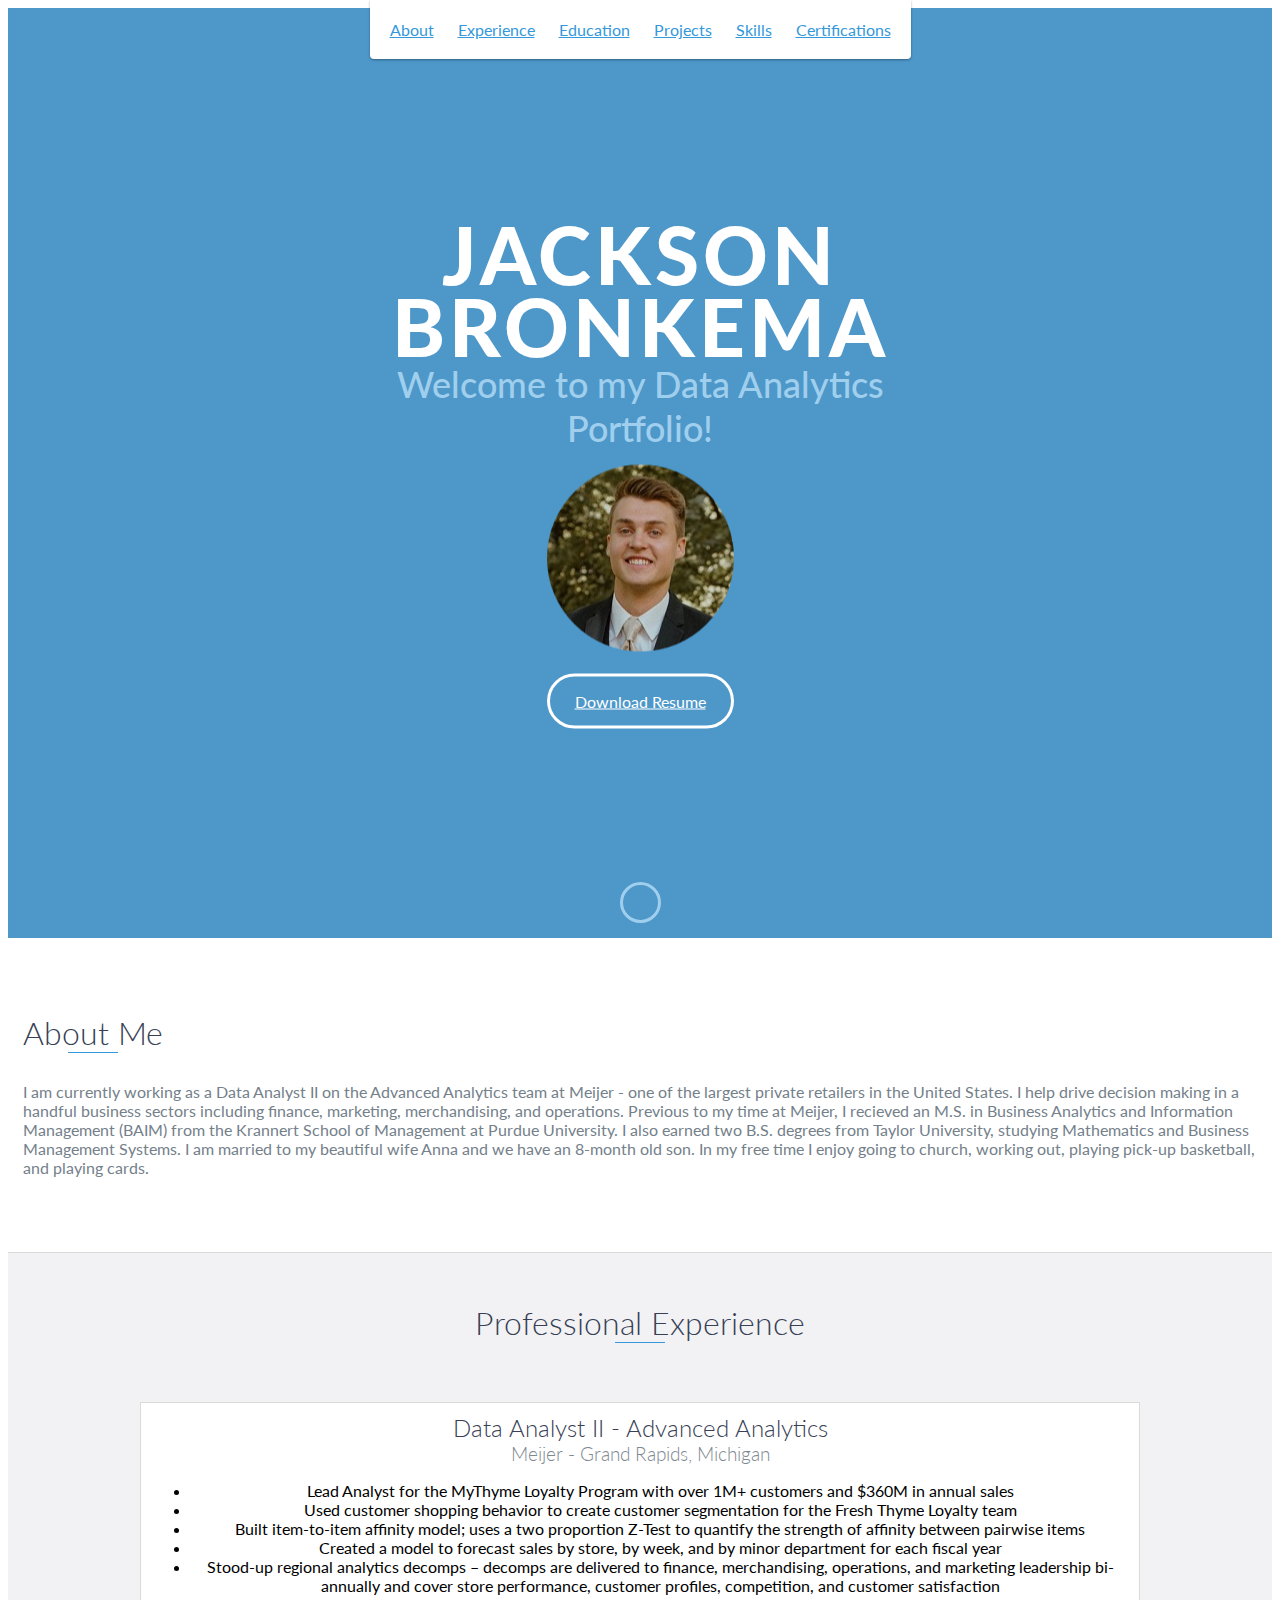
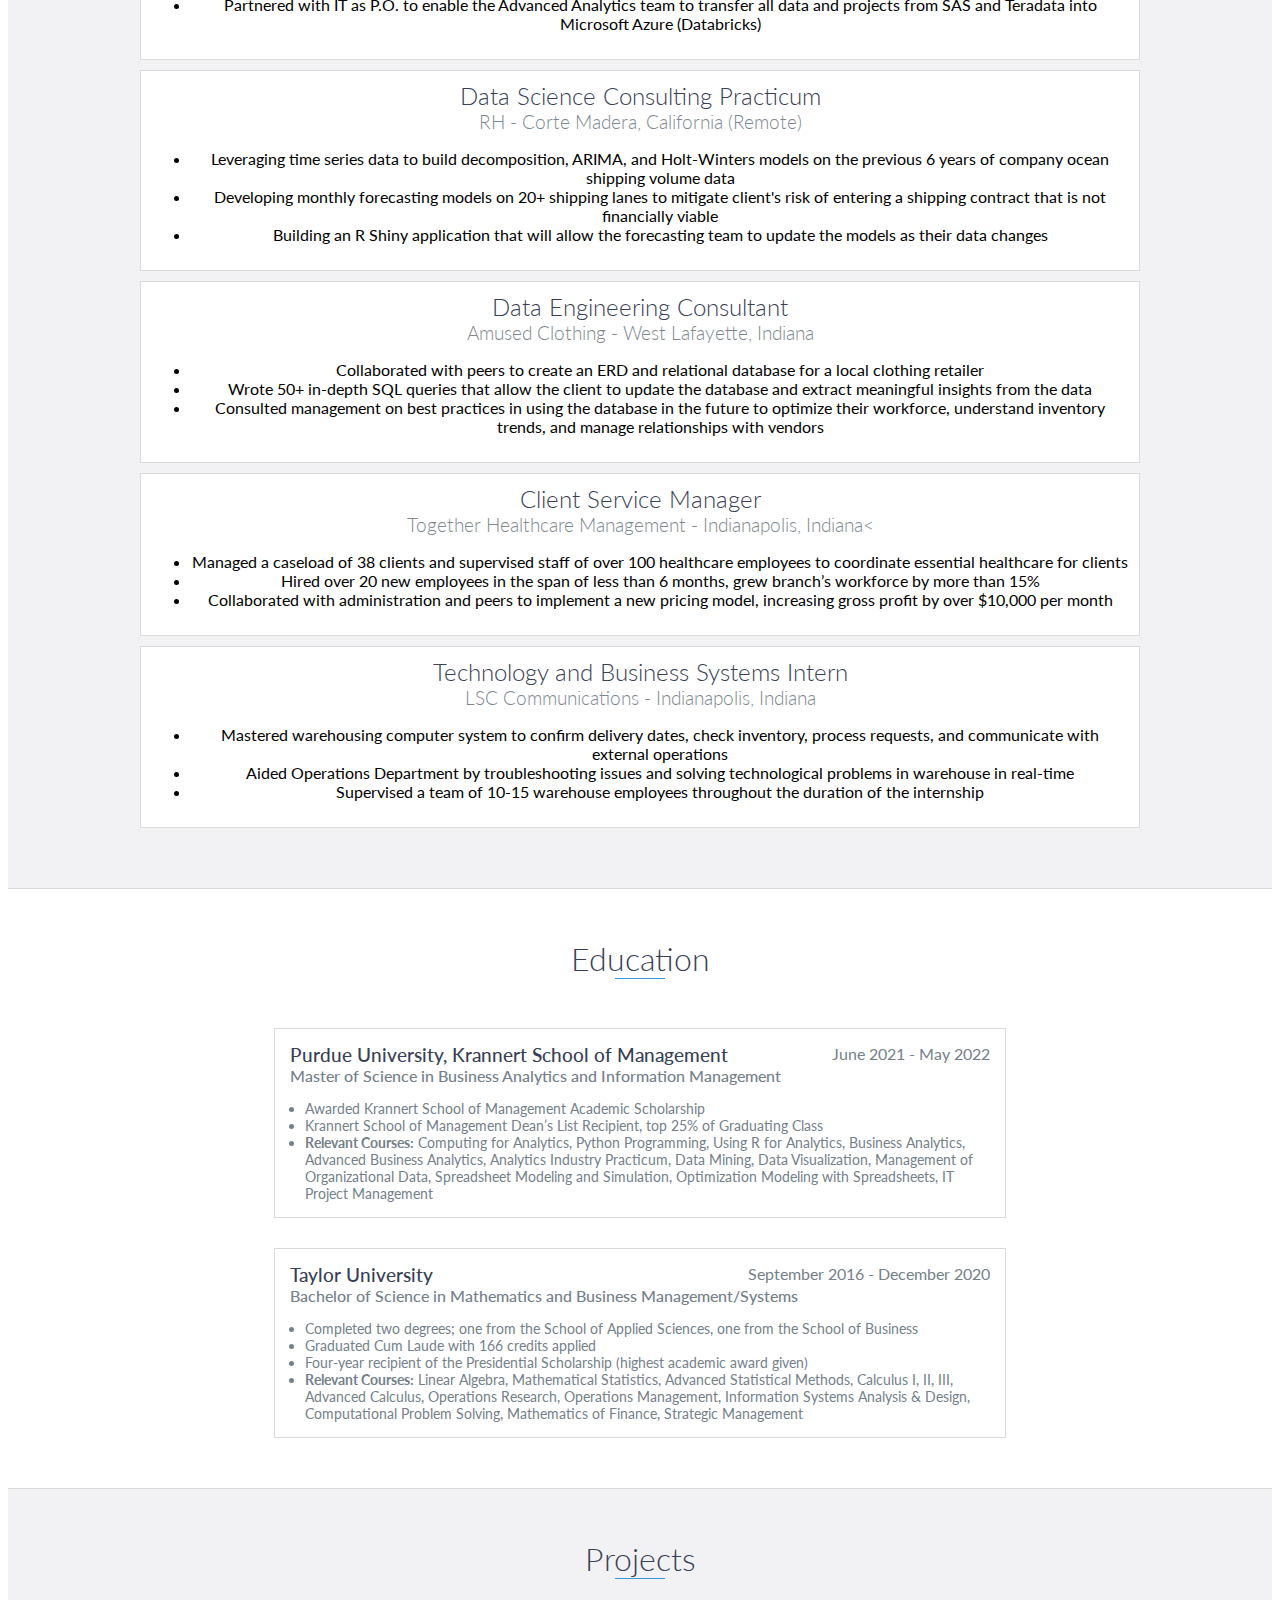
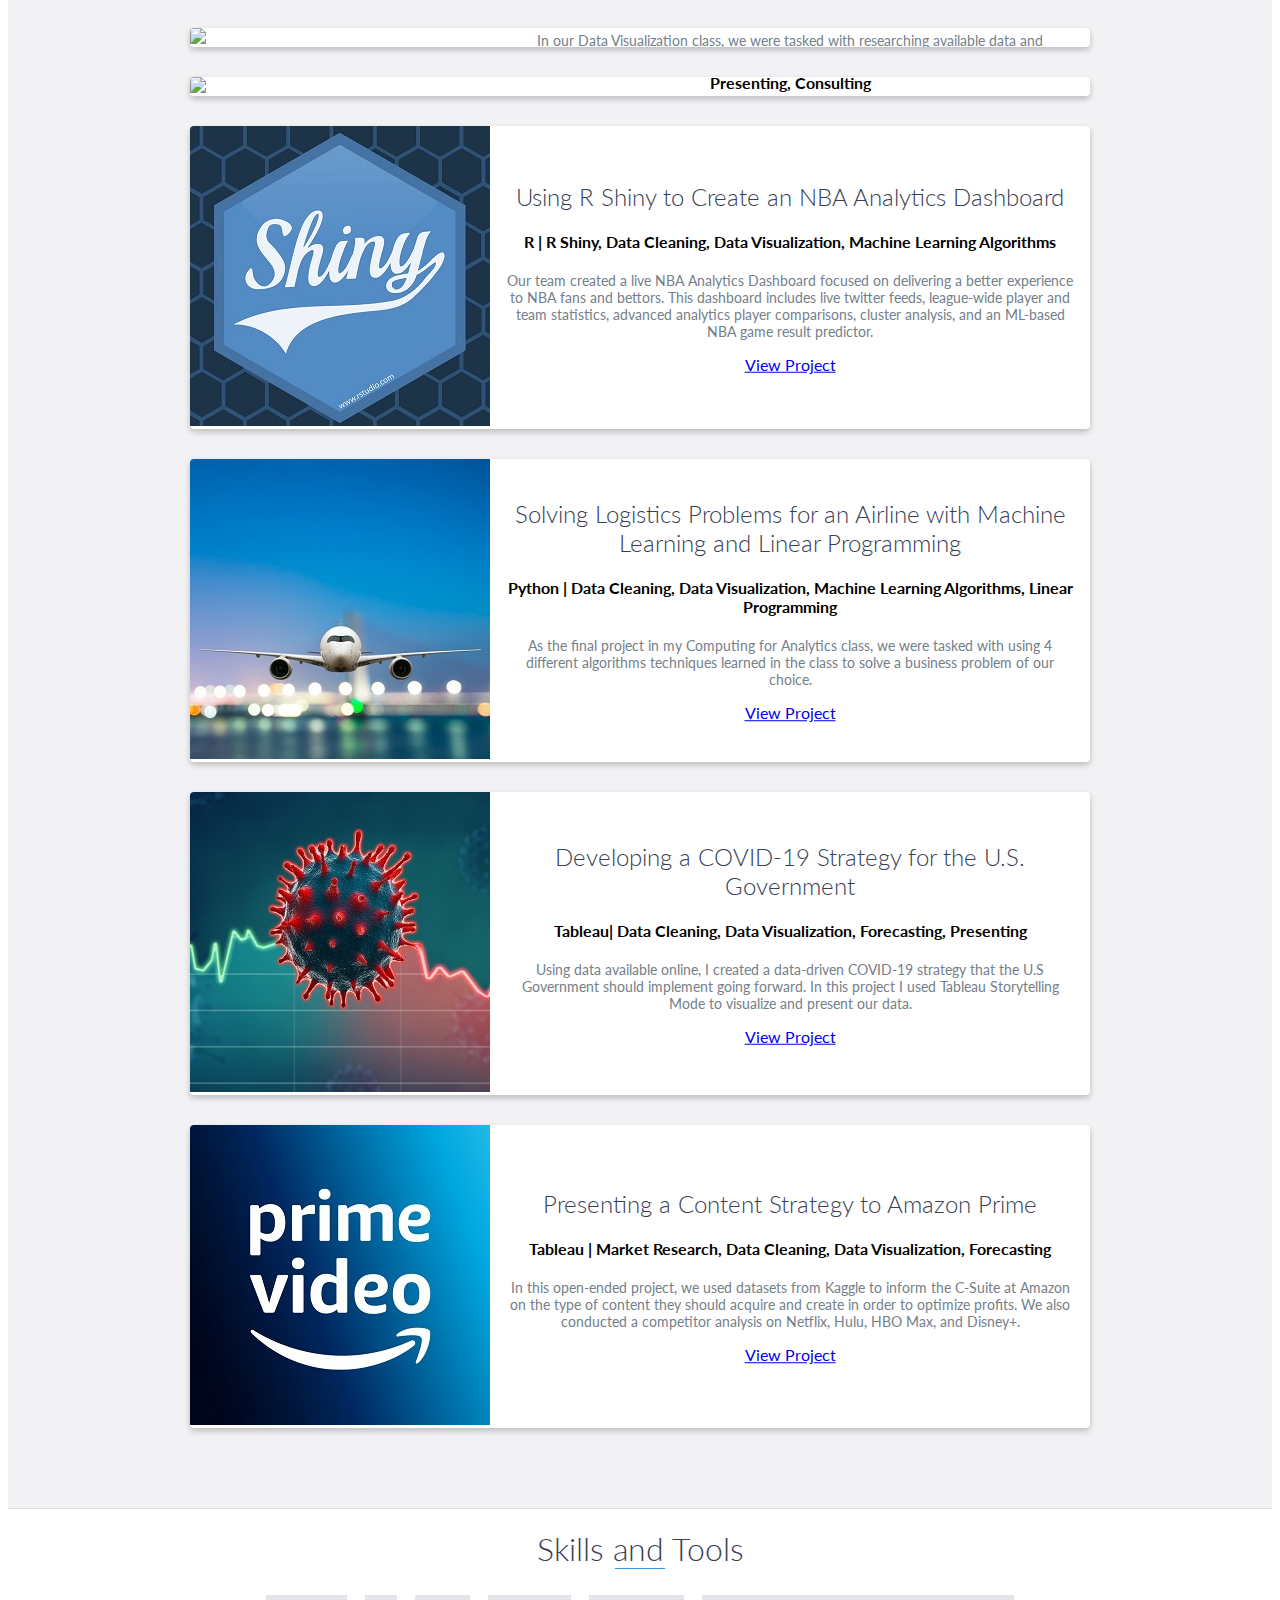
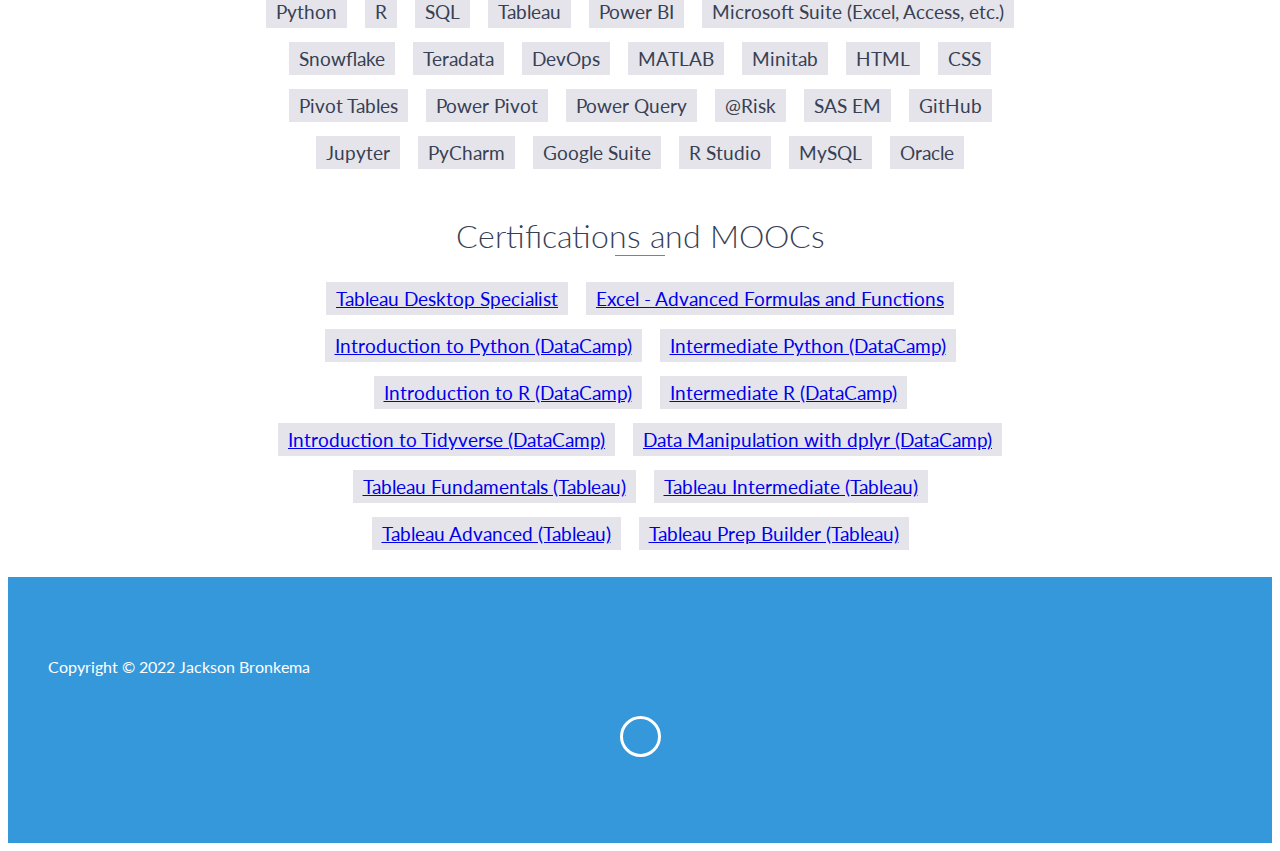
==== commit 21d1b922: "Add files via upload" ====
--- a/index.html
+++ b/index.html
@@ -42,9 +42,6 @@
             <li>
                 <a href="#certifications">Certifications</a>
             </li>
-            <li>
-                <a href="#CurrentProjects">Current Projects</a>
-            </li>
         </ul>
     </header>
     <!-- End header -->
@@ -52,11 +49,11 @@
     <div id="lead">
         <div id="lead-content">
             <h1>Jackson Bronkema</h1>
-            <h2>Welcome to my Data Science Portfolio!</h2>
+            <h2>Welcome to my Data Analytics Portfolio!</h2>
             <img src="images/Picture1.png" />
             <br>
             <br>
-            <a href="Jackson Bronkema Resume.pdf" class="btn-rounded-white">Download Resume</a>
+            <a href="J. Bronkema Resume.pdf" class="btn-rounded-white">Download Resume</a>
         </div>
         <!-- End #lead-content -->
 
@@ -79,12 +76,11 @@
                 </div>
                 <div class="col-md-8">
                     <p>
-                      I am currently a full-time student pursuing an M.S. in Business Analytics and Information Management (BAIM)
-                      from the Krannert School of Management at Purdue University. Having studied Mathematics and Business Management Systems at
-                      Taylor University, I am very interested in leveraging data and statistics to help drive business decision-making.
-                      Upon graduation from Purdue in May of 2022, I will be pursuing a full-time position as a Data Scientist,
-                      ML Engineer, or Data Analyst. In my free-time, I enjoy going for walks with my wife, working out, watching sports,
-                      and playing board games and cards.
+                      I am currently working as a Data Analyst II on the Advanced Analytics team at Meijer - one of the largest private retailers in the United States.
+                      I help drive decision making in a handful business sectors including finance, marketing, merchandising, and operations. Previous to my time at Meijer, I
+                      recieved an M.S. in Business Analytics and Information Management (BAIM) from the Krannert School of Management at Purdue University. I also earned two
+                      B.S. degrees from Taylor University, studying Mathematics and Business Management Systems. I am married to my beautiful wife Anna and we have
+                      an 8-month old son. In my free time I enjoy going to church, working out, playing pick-up basketball, and playing cards.
                     </p>
                 </div>
             </div>
@@ -95,25 +91,54 @@
     <div id="experience" class="background-alt">
         <h2 class="heading">Professional Experience</h2>
         <div id="experience-timeline">
-          <div data-date="January 2022 – Present">
-              <h3>RH - Corte Madera, California (Remote)</h3>
-              <h4>Data Science Consulting Practicum</h4>
+
+          <div data-date="May 2022 – Present">
+              <h3>Data Analyst II - Advanced Analytics</h3>
+              <h4>Meijer - Grand Rapids, Michigan</h4>
               <ul>
                   <li>
-                  Leveraging time series data to build decomposition, ARIMA, and Holt-Winters models on the previous 6 years of company ocean shipping volume data
-                  </li>
-                  <li>
-                  Developing monthly forecasting models on 20+ shipping lanes to mitigate client's risk of entering a shipping contract that is not financially viable
-                  </li>
-                  <li>
-                  Building an R Shiny application that will allow the forecasting team to update the models as their data changes
+                  Lead Analyst for the MyThyme Loyalty Program with over 1M+ customers and $360M in annual sales
+                  </li>
+                  <li>
+                    Used customer shopping behavior to create customer segmentation for the Fresh Thyme Loyalty team
+                  </li>
+                  <li>
+                  Built item-to-item affinity model; uses a two proportion Z-Test to quantify the strength of affinity between pairwise items
+                  </li>
+                  <li>
+                    Created a model to forecast sales by store, by week, and by minor department for each fiscal year
+                  </li>
+                  <li>
+                    Stood-up regional analytics decomps – decomps are delivered to finance, merchandising, operations, and marketing
+                    leadership bi-annually and cover store performance, customer profiles, competition, and customer satisfaction
+                  </li>
+                  <li>
+                    Partnered with IT as P.O. to enable the Advanced Analytics team to transfer all data and projects from SAS and Teradata
+                    into Microsoft Azure (Databricks)
                   </li>
               </ul>
           </div>
 
+
+          <div data-date="January 2022 – April 2022">
+              <h3>Data Science Consulting Practicum</h3>
+              <h4>RH - Corte Madera, California (Remote)</h4>
+              <ul>
+                  <li>
+                  Leveraging time series data to build decomposition, ARIMA, and Holt-Winters models on the previous 6 years of company ocean shipping volume data
+                  </li>
+                  <li>
+                  Developing monthly forecasting models on 20+ shipping lanes to mitigate client's risk of entering a shipping contract that is not financially viable
+                  </li>
+                  <li>
+                  Building an R Shiny application that will allow the forecasting team to update the models as their data changes
+                  </li>
+              </ul>
+          </div>
+
             <div data-date="October 2021 – December 2021">
-                <h3>Amused Clothing - West Lafayette, Indiana</h3>
-                <h4>Data Engineering Consultant</h4>
+                <h3>Data Engineering Consultant</h3>
+                <h4>Amused Clothing - West Lafayette, Indiana</h4>
                 <ul>
                     <li>
                     Collaborated with peers to create an ERD and relational database for a local clothing retailer
@@ -129,8 +154,8 @@
             </div>
 
             <div data-date="January 2021 – May 2021">
-                <h3>Together Healthcare Management - Indianapolis, Indiana</h3>
-                <h4>Client Service Manager</h4>
+                <h3>Client Service Manager</h3>
+                <h4>Together Healthcare Management - Indianapolis, Indiana<</h4>
                 <ul>
                     <li>
                     Managed a caseload of 38 clients and supervised staff of over 100 healthcare employees to coordinate essential healthcare for clients
@@ -145,8 +170,8 @@
             </div>
 
             <div data-date="May 2019 – August 2019">
-                <h3>LSC Communications - Indianapolis, Indiana</h3>
-                <h4>Technology and Business Systems Internship</h4>
+                <h3>Technology and Business Systems Intern</h3>
+                <h4>LSC Communications - Indianapolis, Indiana</h4>
                 <ul>
                     <li>
                     Mastered warehousing computer system to confirm delivery dates, check inventory, process requests, and communicate with external operations
@@ -159,21 +184,6 @@
                 </ul>
             </div>
 
-            <div data-date="June 2018 – August 2018">
-                <h3>Taylor University Conference Services - Upland, Indiana</h3>
-                <h4>Conference Services Representative Internship</h4>
-                <ul>
-                    <li>
-                    Served as a liaison and point-person, led and constructed itineraries for 12 conferences and over 500 guests
-                    </li>
-                    <li>
-                    Applied management strategies to produce high-traffic scheduling for 15-member team to adjust to rapidly changing schedules
-                    </li>
-                    <li>
-                    Communicated with 10 visiting coaches on logistics for dorm assignment, field and practice times, and dining and food services for teams
-                    </li>
-                </ul>
-              </div>
             </div>
           </div>
 
@@ -190,7 +200,7 @@
         <div class="education-block">
             <h3>Purdue University, Krannert School of Management</h3>
             <span class="education-date">June 2021 - May 2022</span>
-            <h4>Master of Science in Business Analytics and Information Mangement</h4>
+            <h4>Master of Science in Business Analytics and Information Management</h4>
             <ul>
                 <li>
                 Awarded Krannert School of Management Academic Scholarship
@@ -237,6 +247,49 @@
         <div class="container">
             <div class="row">
 
+
+
+
+              <!-- Toyota Project -->
+              <div class="project shadow-large">
+                  <div class="project-image">
+                      <img src="images/toyota.jpg" />
+                  </div>
+                  <!-- End .project-image -->
+                  <div class="project-info">
+                      <h3>Improving Toyota's Marketing Strategy</h3>
+                      <h4>Tableau | Data Visualization, Market Research, Forecasting, Presenting</h4>
+                      <p>
+                          In our Data Visualization class, we were tasked with researching available data and presenting a marketing strategy that would increase the
+                          sales of both Toyota and Lexus in coming years. Using Tableau to create visualizations, we then presented our strategy in a 15-minute video.
+                      </p>
+                      <a href="portfolio/toyota.html">View Project</a>
+                  </div>
+                  <!-- End .project-info -->
+              </div>
+
+
+
+
+              <!-- RH Project -->
+              <div class="project shadow-large">
+                  <div class="project-image">
+                      <img src="images/furniture.png" />
+                  </div>
+                  <!-- End .project-image -->
+                  <div class="project-info">
+                      <h3>Predicting Lane-Wise Shipping Volume Using Time Series</h3>
+                      <h4>R | Data Cleaning, Data Visualization, Statistics and Modeling, Forecasting, Presenting, Consulting</h4>
+                      <p>
+                          Working with the leader in the high-end home furnishing industry, our team was able to forecast their monthly ocean shipping volume by
+                          lane using time series modeling techniques such as ARIMA and Holt-Winters.
+                      </p>
+                      <a href="portfolio/IP.html">View Project</a>
+                  </div>
+                  <!-- End .project-info -->
+              </div>
+              <!-- End .project -->
+
               <!-- R Shiny App Project -->
               <div class="project shadow-large">
                   <div class="project-image">
@@ -245,7 +298,7 @@
                   <!-- End .project-image -->
                   <div class="project-info">
                       <h3>Using R Shiny to Create an NBA Analytics Dashboard</h3>
-                      <h4>R | R Shiny, Data Cleaining, Data Visualization, Machine Learning Algorithms</h4>
+                      <h4>R | R Shiny, Data Cleaning, Data Visualization, Machine Learning Algorithms</h4>
                       <p>
                           Our team created a live NBA Analytics Dashboard focused on delivering a better experience to NBA fans and bettors. This dashboard
                           includes live twitter feeds, league-wide player and team statistics, advanced analytics player comparisons, cluster analysis,
@@ -256,23 +309,7 @@
                   <!-- End .project-info -->
               </div>
 
-                <div class="project shadow-large">
-                    <div class="project-image">
-                        <img src="images/toyota.jpg" />
-                    </div>
-                    <!-- End .project-image -->
-                    <div class="project-info">
-                        <h3>Improving Toyota's Marketing Strategy</h3>
-                        <h4>Tableau | Data Visualization, Market Research, Forecasting, Presenting</h4>
-                        <p>
-                            In our Data Visualization class, we were tasked with researching available data and presenting a marketing strategy that would increase the
-                            sales of both Toyota and Lexus in coming years. Using Tableau to create visualizations, we then presented our strategy in a 15-minute video.
-                        </p>
-                        <a href="portfolio/toyota.html">View Project</a>
-                    </div>
-                    <!-- End .project-info -->
-                </div>
-                <!-- End .project -->
+
 
 
                 <div class="project shadow-large">
@@ -282,7 +319,7 @@
                     <!-- End .project-image -->
                     <div class="project-info">
                         <h3>Solving Logistics Problems for an Airline with Machine Learning and Linear Programming</h3>
-                        <h4>Python | Data Cleaining, Data Visualization, Machine Learning Algorithms, Linear Programming </h4>
+                        <h4>Python | Data Cleaning, Data Visualization, Machine Learning Algorithms, Linear Programming </h4>
                         <p>
                             As the final project in my Computing for Analytics class, we were tasked with using 4 different algorithms techniques learned in the class
                             to solve a business problem of our choice.
@@ -299,7 +336,7 @@
                     <!-- End .project-image -->
                     <div class="project-info">
                         <h3>Developing a COVID-19 Strategy for the U.S. Government</h3>
-                        <h4>Tableau| Data Cleaining, Data Visualization, Forecasting, Presenting </h4>
+                        <h4>Tableau| Data Cleaning, Data Visualization, Forecasting, Presenting </h4>
                         <p>
                             Using data available online, I created a data-driven COVID-19 strategy that the U.S Government should implement
                             going forward. In this project I used Tableau Storytelling Mode to visualize and present our data.
@@ -322,9 +359,9 @@
                     <!-- End .project-image -->
                     <div class="project-info">
                         <h3>Presenting a Content Strategy to Amazon Prime</h3>
-                        <h4>Tableau | Market Research, Data Cleaining, Data Visualization, Forecasting</h4>
+                        <h4>Tableau | Market Research, Data Cleaning, Data Visualization, Forecasting</h4>
                         <p>
-                            In this open ended project, we used datasets from Kaggle to inform the C-Suite at Amazon on the type of content they should aquire and create in order to
+                            In this open-ended project, we used datasets from Kaggle to inform the C-Suite at Amazon on the type of content they should acquire and create in order to
                             optimize profits. We also conducted a competitor analysis on Netflix, Hulu, HBO Max, and Disney+.
 
                         </p>
@@ -352,6 +389,9 @@
             <li>Tableau</li>
             <li>Power BI</li>
             <li>Microsoft Suite (Excel, Access, etc.)</li>
+            <li>Snowflake</li>
+            <li>Teradata</li>
+            <li>DevOps</li>
             <li>MATLAB</li>
             <li>Minitab</li>
             <li>HTML</li>
@@ -371,7 +411,6 @@
             <li>R Studio</li>
             <li>MySQL</li>
             <li>Oracle</li>
-            <li>MongoDB</li>
 
         </ul>
     </div>
@@ -379,12 +418,15 @@
     <div id="certifications">
         <h2 class="heading">Certifications and MOOCs</h2>
         <ul>
+            <li style = color:#3498db> <a href ="https://www.credly.com/badges/a0e9e82b-b720-4e7b-a2fe-9b0dc00d62bd/public_url" > Tableau Desktop Specialist</a></li>
+            <li style = color:#3498db> <a href="certifications/Excel/Advanced Excel Certificate.pdf" >Excel - Advanced Formulas and Functions</a></li>
             <li style = color:#3498db> <a href="certifications/Python/Intro to Python.pdf" > Introduction to Python (DataCamp)</a></li>
             <li style = color:#3498db> <a href="certifications/Python/Intermediate Python.pdf" >Intermediate Python (DataCamp)</a></li>
             <li style = color:#3498db> <a href="certifications/R/Intro to R SOA_Bronkema.pdf" >Introduction to R (DataCamp)</a></li>
             <li style = color:#3498db> <a href="certifications/R/Intermediate R SOA_Bronkema.pdf" >Intermediate R (DataCamp)</a></li>
             <li style = color:#3498db> <a href="certifications/R/Intro to Tidyverse SOA_Bronkema.pdf" >Introduction to Tidyverse (DataCamp)</a></li>
             <li style = color:#3498db> <a href="certifications/R/Data Manipulation with dplyr SOA_Bronkema.pdf" >Data Manipulation with dplyr (DataCamp)</a></li>
+
             <li style = color:#3498db> <a href="certifications/tableau/Tableau Fundamentals Certificate.pdf" >Tableau Fundamentals (Tableau)</a></li>
             <li style = color:#3498db> <a href="certifications/tableau/Tableau Intermediate Certificate.pdf" >Tableau Intermediate (Tableau)</a></li>
             <li style = color:#3498db> <a href="certifications/tableau/Tableau Advanced Certificate.pdf" >Tableau Advanced (Tableau)</a></li>
@@ -393,25 +435,7 @@
     </div>
     <!-- End #certifications -->
 
-    <div id="CurrentProjects">
-        <h2 class="heading">Current Projects and Classes</h2>
-        <ul>
-
-            <li><b>Spreadsheet Modeling and Simulation:</b> Two credit-hour core class focused on using Excel for web scraping, data manipulation,
-              data visualization using tools like Pivot Table, Pivot Chart, Power Query, @Risk, and Stat Tools</li>
-            <li><b>Optimization Modeling with Spreadsheets:</b> Two credit-hour business elective with an analytical approach to using linear and
-            integer programs to optimize real-world business problems (Python, Julia, Excel)</li>
-            <li><b>Oracle 12c SQL Certified Associate Course: </b>Udemy course I am taking to prepare for the Oracle Database SQL Certified
-                  Associate Exam (20+ hours) </li>
-            <li><b>aCap Exam Preparation: </b> I am currently studying for the aCap Exam, with plans to take the exam prior to graduation
-                  in May. </li>
-            <li><b>Tableau Desktop Specialist Certification Exam Preparation: </b> Having already studied for the certification, I plan
-              to take the exam by the end of April. </li>
-            <li><b>Data Analyst with Python:</b> Career Track in DataCamp (66 hours)</li>
-            <li><b>Data Scientist with Python:</b> Career Track in DataCamp (88 hours)</li>
-            <li><b>Data Scientist with R:</b> Career Track in DataCamp (88 hours)</li>
-        </ul>
-    </div>
+
 
 
 
